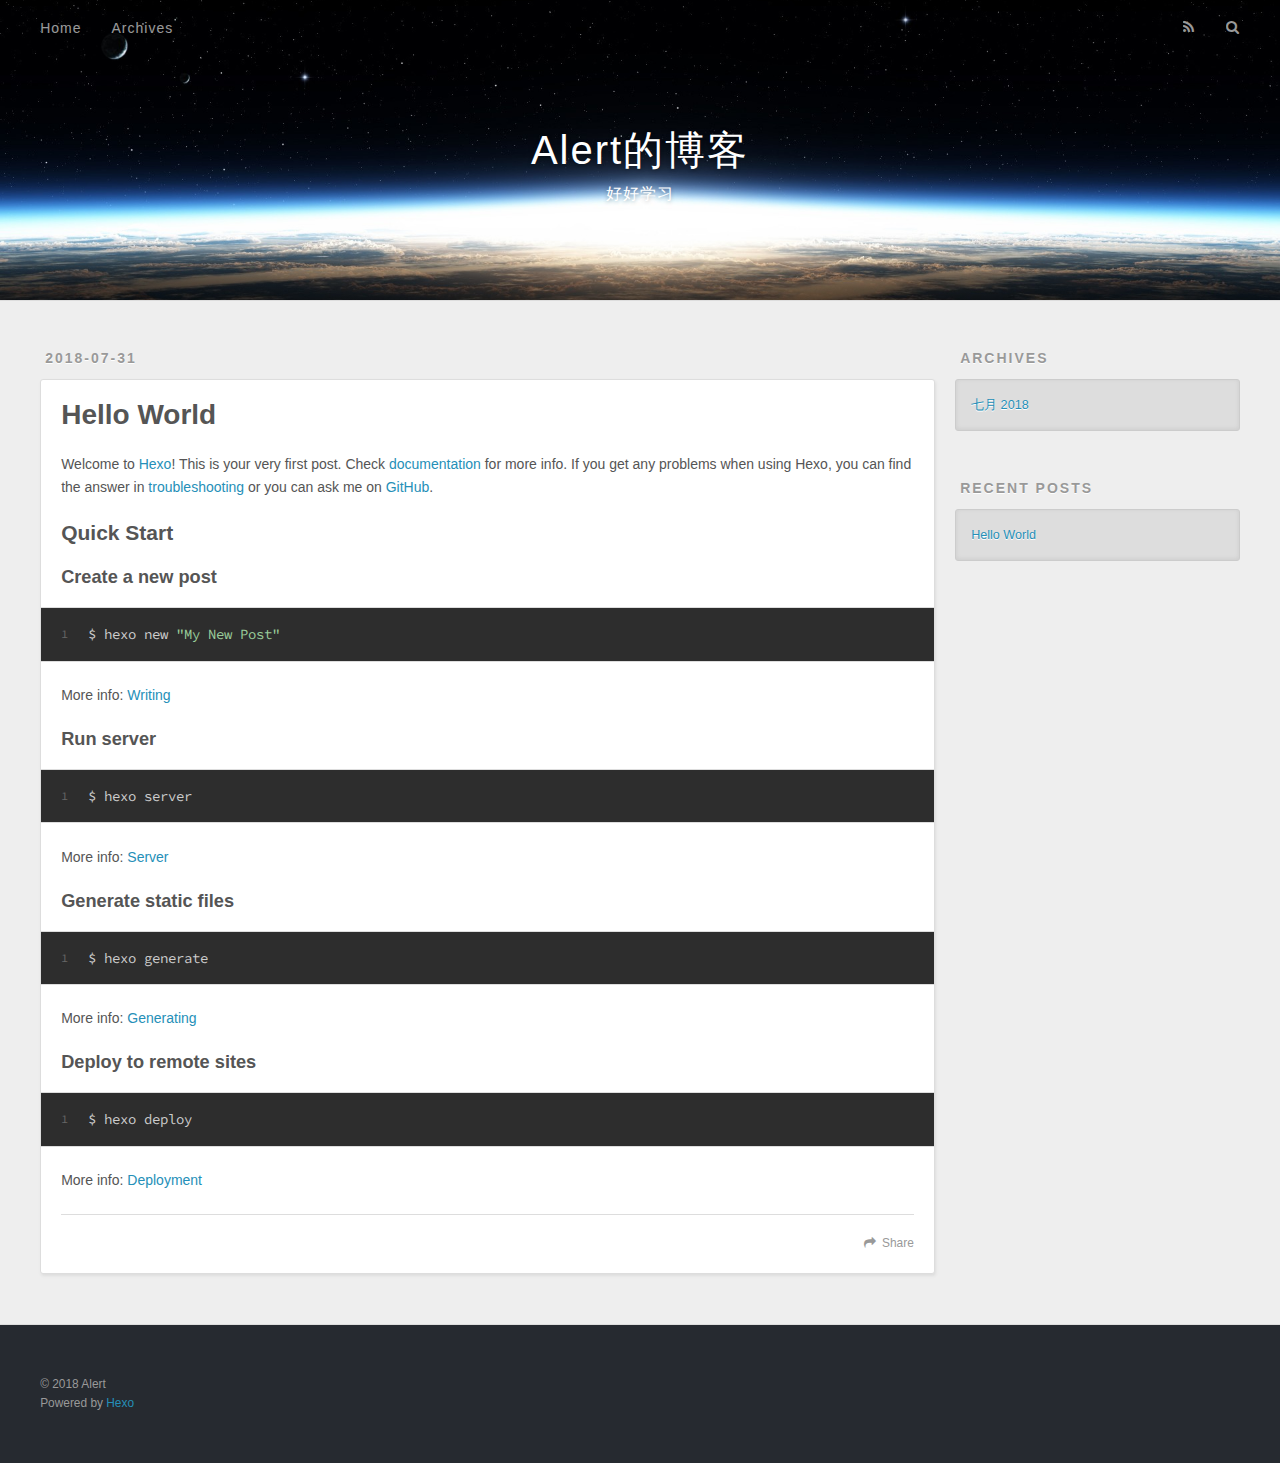
==== index.html @ f2f1a948 "Site updated: 2018-07-31 18:26:52" ====
<!DOCTYPE html>
<html>
<head>
  <meta charset="utf-8">
  

  
  <title>Alert的博客</title>
  <meta name="viewport" content="width=device-width, initial-scale=1, maximum-scale=1">
  <meta name="description" content="Alert的博客">
<meta name="keywords" content="前端">
<meta property="og:type" content="website">
<meta property="og:title" content="Alert的博客">
<meta property="og:url" content="http://yoursite.com/index.html">
<meta property="og:site_name" content="Alert的博客">
<meta property="og:description" content="Alert的博客">
<meta property="og:locale" content="zh_CN">
<meta name="twitter:card" content="summary">
<meta name="twitter:title" content="Alert的博客">
<meta name="twitter:description" content="Alert的博客">
  
    <link rel="alternate" href="/atom.xml" title="Alert的博客" type="application/atom+xml">
  
  
    <link rel="icon" href="/favicon.png">
  
  
    <link href="//fonts.googleapis.com/css?family=Source+Code+Pro" rel="stylesheet" type="text/css">
  
  <link rel="stylesheet" href="/css/style.css">
</head>

<body>
  <div id="container">
    <div id="wrap">
      <header id="header">
  <div id="banner"></div>
  <div id="header-outer" class="outer">
    <div id="header-title" class="inner">
      <h1 id="logo-wrap">
        <a href="/" id="logo">Alert的博客</a>
      </h1>
      
        <h2 id="subtitle-wrap">
          <a href="/" id="subtitle">好好学习</a>
        </h2>
      
    </div>
    <div id="header-inner" class="inner">
      <nav id="main-nav">
        <a id="main-nav-toggle" class="nav-icon"></a>
        
          <a class="main-nav-link" href="/">Home</a>
        
          <a class="main-nav-link" href="/archives">Archives</a>
        
      </nav>
      <nav id="sub-nav">
        
          <a id="nav-rss-link" class="nav-icon" href="/atom.xml" title="RSS Feed"></a>
        
        <a id="nav-search-btn" class="nav-icon" title="Search"></a>
      </nav>
      <div id="search-form-wrap">
        <form action="//google.com/search" method="get" accept-charset="UTF-8" class="search-form"><input type="search" name="q" class="search-form-input" placeholder="Search"><button type="submit" class="search-form-submit">&#xF002;</button><input type="hidden" name="sitesearch" value="http://yoursite.com"></form>
      </div>
    </div>
  </div>
</header>
      <div class="outer">
        <section id="main">
  
    <article id="post-hello-world" class="article article-type-post" itemscope itemprop="blogPost">
  <div class="article-meta">
    <a href="/2018/07/31/hello-world/" class="article-date">
  <time datetime="2018-07-31T09:50:45.489Z" itemprop="datePublished">2018-07-31</time>
</a>
    
  </div>
  <div class="article-inner">
    
    
      <header class="article-header">
        
  
    <h1 itemprop="name">
      <a class="article-title" href="/2018/07/31/hello-world/">Hello World</a>
    </h1>
  

      </header>
    
    <div class="article-entry" itemprop="articleBody">
      
        <p>Welcome to <a href="https://hexo.io/" target="_blank" rel="noopener">Hexo</a>! This is your very first post. Check <a href="https://hexo.io/docs/" target="_blank" rel="noopener">documentation</a> for more info. If you get any problems when using Hexo, you can find the answer in <a href="https://hexo.io/docs/troubleshooting.html" target="_blank" rel="noopener">troubleshooting</a> or you can ask me on <a href="https://github.com/hexojs/hexo/issues" target="_blank" rel="noopener">GitHub</a>.</p>
<h2 id="Quick-Start"><a href="#Quick-Start" class="headerlink" title="Quick Start"></a>Quick Start</h2><h3 id="Create-a-new-post"><a href="#Create-a-new-post" class="headerlink" title="Create a new post"></a>Create a new post</h3><figure class="highlight bash"><table><tr><td class="gutter"><pre><span class="line">1</span><br></pre></td><td class="code"><pre><span class="line">$ hexo new <span class="string">"My New Post"</span></span><br></pre></td></tr></table></figure>
<p>More info: <a href="https://hexo.io/docs/writing.html" target="_blank" rel="noopener">Writing</a></p>
<h3 id="Run-server"><a href="#Run-server" class="headerlink" title="Run server"></a>Run server</h3><figure class="highlight bash"><table><tr><td class="gutter"><pre><span class="line">1</span><br></pre></td><td class="code"><pre><span class="line">$ hexo server</span><br></pre></td></tr></table></figure>
<p>More info: <a href="https://hexo.io/docs/server.html" target="_blank" rel="noopener">Server</a></p>
<h3 id="Generate-static-files"><a href="#Generate-static-files" class="headerlink" title="Generate static files"></a>Generate static files</h3><figure class="highlight bash"><table><tr><td class="gutter"><pre><span class="line">1</span><br></pre></td><td class="code"><pre><span class="line">$ hexo generate</span><br></pre></td></tr></table></figure>
<p>More info: <a href="https://hexo.io/docs/generating.html" target="_blank" rel="noopener">Generating</a></p>
<h3 id="Deploy-to-remote-sites"><a href="#Deploy-to-remote-sites" class="headerlink" title="Deploy to remote sites"></a>Deploy to remote sites</h3><figure class="highlight bash"><table><tr><td class="gutter"><pre><span class="line">1</span><br></pre></td><td class="code"><pre><span class="line">$ hexo deploy</span><br></pre></td></tr></table></figure>
<p>More info: <a href="https://hexo.io/docs/deployment.html" target="_blank" rel="noopener">Deployment</a></p>

      
    </div>
    <footer class="article-footer">
      <a data-url="http://yoursite.com/2018/07/31/hello-world/" data-id="cjk9k4og700003sv80hjhicn1" class="article-share-link">Share</a>
      
      
    </footer>
  </div>
  
</article>


  


</section>
        
          <aside id="sidebar">
  
    

  
    

  
    
  
    
  <div class="widget-wrap">
    <h3 class="widget-title">Archives</h3>
    <div class="widget">
      <ul class="archive-list"><li class="archive-list-item"><a class="archive-list-link" href="/archives/2018/07/">七月 2018</a></li></ul>
    </div>
  </div>


  
    
  <div class="widget-wrap">
    <h3 class="widget-title">Recent Posts</h3>
    <div class="widget">
      <ul>
        
          <li>
            <a href="/2018/07/31/hello-world/">Hello World</a>
          </li>
        
      </ul>
    </div>
  </div>

  
</aside>
        
      </div>
      <footer id="footer">
  
  <div class="outer">
    <div id="footer-info" class="inner">
      &copy; 2018 Alert<br>
      Powered by <a href="http://hexo.io/" target="_blank">Hexo</a>
    </div>
  </div>
</footer>
    </div>
    <nav id="mobile-nav">
  
    <a href="/" class="mobile-nav-link">Home</a>
  
    <a href="/archives" class="mobile-nav-link">Archives</a>
  
</nav>
    

<script src="//ajax.googleapis.com/ajax/libs/jquery/2.0.3/jquery.min.js"></script>


  <link rel="stylesheet" href="/fancybox/jquery.fancybox.css">
  <script src="/fancybox/jquery.fancybox.pack.js"></script>


<script src="/js/script.js"></script>



  </div>
</body>
</html>
---- css/style.css ----
body {
  width: 100%;
}
body:before,
body:after {
  content: "";
  display: table;
}
body:after {
  clear: both;
}
html,
body,
div,
span,
applet,
object,
iframe,
h1,
h2,
h3,
h4,
h5,
h6,
p,
blockquote,
pre,
a,
abbr,
acronym,
address,
big,
cite,
code,
del,
dfn,
em,
img,
ins,
kbd,
q,
s,
samp,
small,
strike,
strong,
sub,
sup,
tt,
var,
dl,
dt,
dd,
ol,
ul,
li,
fieldset,
form,
label,
legend,
table,
caption,
tbody,
tfoot,
thead,
tr,
th,
td {
  margin: 0;
  padding: 0;
  border: 0;
  outline: 0;
  font-weight: inherit;
  font-style: inherit;
  font-family: inherit;
  font-size: 100%;
  vertical-align: baseline;
}
body {
  line-height: 1;
  color: #000;
  background: #fff;
}
ol,
ul {
  list-style: none;
}
table {
  border-collapse: separate;
  border-spacing: 0;
  vertical-align: middle;
}
caption,
th,
td {
  text-align: left;
  font-weight: normal;
  vertical-align: middle;
}
a img {
  border: none;
}
input,
button {
  margin: 0;
  padding: 0;
}
input::-moz-focus-inner,
button::-moz-focus-inner {
  border: 0;
  padding: 0;
}
@font-face {
  font-family: FontAwesome;
  font-style: normal;
  font-weight: normal;
  src: url("fonts/fontawesome-webfont.eot?v=#4.0.3");
  src: url("fonts/fontawesome-webfont.eot?#iefix&v=#4.0.3") format("embedded-opentype"), url("fonts/fontawesome-webfont.woff?v=#4.0.3") format("woff"), url("fonts/fontawesome-webfont.ttf?v=#4.0.3") format("truetype"), url("fonts/fontawesome-webfont.svg#fontawesomeregular?v=#4.0.3") format("svg");
}
html,
body,
#container {
  height: 100%;
}
body {
  background: #eee;
  font: 14px -apple-system, BlinkMacSystemFont, "Segoe UI", "Roboto", "Oxygen", "Ubuntu", "Cantarell", "Fira Sans", "Droid Sans", "Helvetica Neue", sans-serif;
  -webkit-text-size-adjust: 100%;
}
.outer {
  max-width: 1220px;
  margin: 0 auto;
  padding: 0 20px;
}
.outer:before,
.outer:after {
  content: "";
  display: table;
}
.outer:after {
  clear: both;
}
.inner {
  display: inline;
  float: left;
  width: 98.33333333333333%;
  margin: 0 0.833333333333333%;
}
.left,
.alignleft {
  float: left;
}
.right,
.alignright {
  float: right;
}
.clear {
  clear: both;
}
#container {
  position: relative;
}
.mobile-nav-on {
  overflow: hidden;
}
#wrap {
  height: 100%;
  width: 100%;
  position: absolute;
  top: 0;
  left: 0;
  -webkit-transition: 0.2s ease-out;
  -moz-transition: 0.2s ease-out;
  -ms-transition: 0.2s ease-out;
  transition: 0.2s ease-out;
  z-index: 1;
  background: #eee;
}
.mobile-nav-on #wrap {
  left: 280px;
}
@media screen and (min-width: 768px) {
  #main {
    display: inline;
    float: left;
    width: 73.33333333333333%;
    margin: 0 0.833333333333333%;
  }
}
.article-date,
.article-category-link,
.archive-year,
.widget-title {
  text-decoration: none;
  text-transform: uppercase;
  letter-spacing: 2px;
  color: #999;
  margin-bottom: 1em;
  margin-left: 5px;
  line-height: 1em;
  text-shadow: 0 1px #fff;
  font-weight: bold;
}
.article-inner,
.archive-article-inner {
  background: #fff;
  -webkit-box-shadow: 1px 2px 3px #ddd;
  box-shadow: 1px 2px 3px #ddd;
  border: 1px solid #ddd;
  border-radius: 3px;
}
.article-entry h1,
.widget h1 {
  font-size: 2em;
}
.article-entry h2,
.widget h2 {
  font-size: 1.5em;
}
.article-entry h3,
.widget h3 {
  font-size: 1.3em;
}
.article-entry h4,
.widget h4 {
  font-size: 1.2em;
}
.article-entry h5,
.widget h5 {
  font-size: 1em;
}
.article-entry h6,
.widget h6 {
  font-size: 1em;
  color: #999;
}
.article-entry hr,
.widget hr {
  border: 1px dashed #ddd;
}
.article-entry strong,
.widget strong {
  font-weight: bold;
}
.article-entry em,
.widget em,
.article-entry cite,
.widget cite {
  font-style: italic;
}
.article-entry sup,
.widget sup,
.article-entry sub,
.widget sub {
  font-size: 0.75em;
  line-height: 0;
  position: relative;
  vertical-align: baseline;
}
.article-entry sup,
.widget sup {
  top: -0.5em;
}
.article-entry sub,
.widget sub {
  bottom: -0.2em;
}
.article-entry small,
.widget small {
  font-size: 0.85em;
}
.article-entry acronym,
.widget acronym,
.article-entry abbr,
.widget abbr {
  border-bottom: 1px dotted;
}
.article-entry ul,
.widget ul,
.article-entry ol,
.widget ol,
.article-entry dl,
.widget dl {
  margin: 0 20px;
  line-height: 1.6em;
}
.article-entry ul ul,
.widget ul ul,
.article-entry ol ul,
.widget ol ul,
.article-entry ul ol,
.widget ul ol,
.article-entry ol ol,
.widget ol ol {
  margin-top: 0;
  margin-bottom: 0;
}
.article-entry ul,
.widget ul {
  list-style: disc;
}
.article-entry ol,
.widget ol {
  list-style: decimal;
}
.article-entry dt,
.widget dt {
  font-weight: bold;
}
#header {
  height: 300px;
  position: relative;
  border-bottom: 1px solid #ddd;
}
#header:before,
#header:after {
  content: "";
  position: absolute;
  left: 0;
  right: 0;
  height: 40px;
}
#header:before {
  top: 0;
  background: -webkit-linear-gradient(rgba(0,0,0,0.2), transparent);
  background: -moz-linear-gradient(rgba(0,0,0,0.2), transparent);
  background: -ms-linear-gradient(rgba(0,0,0,0.2), transparent);
  background: linear-gradient(rgba(0,0,0,0.2), transparent);
}
#header:after {
  bottom: 0;
  background: -webkit-linear-gradient(transparent, rgba(0,0,0,0.2));
  background: -moz-linear-gradient(transparent, rgba(0,0,0,0.2));
  background: -ms-linear-gradient(transparent, rgba(0,0,0,0.2));
  background: linear-gradient(transparent, rgba(0,0,0,0.2));
}
#header-outer {
  height: 100%;
  position: relative;
}
#header-inner {
  position: relative;
  overflow: hidden;
}
#banner {
  position: absolute;
  top: 0;
  left: 0;
  width: 100%;
  height: 100%;
  background: url("images/banner.jpg") center #000;
  -webkit-background-size: cover;
  -moz-background-size: cover;
  background-size: cover;
  z-index: -1;
}
#header-title {
  text-align: center;
  height: 40px;
  position: absolute;
  top: 50%;
  left: 0;
  margin-top: -20px;
}
#logo,
#subtitle {
  text-decoration: none;
  color: #fff;
  font-weight: 300;
  text-shadow: 0 1px 4px rgba(0,0,0,0.3);
}
#logo {
  font-size: 40px;
  line-height: 40px;
  letter-spacing: 2px;
}
#subtitle {
  font-size: 16px;
  line-height: 16px;
  letter-spacing: 1px;
}
#subtitle-wrap {
  margin-top: 16px;
}
#main-nav {
  float: left;
  margin-left: -15px;
}
.nav-icon,
.main-nav-link {
  float: left;
  color: #fff;
  opacity: 0.6;
  text-decoration: none;
  text-shadow: 0 1px rgba(0,0,0,0.2);
  -webkit-transition: opacity 0.2s;
  -moz-transition: opacity 0.2s;
  -ms-transition: opacity 0.2s;
  transition: opacity 0.2s;
  display: block;
  padding: 20px 15px;
}
.nav-icon:hover,
.main-nav-link:hover {
  opacity: 1;
}
.nav-icon {
  font-family: FontAwesome;
  text-align: center;
  font-size: 14px;
  width: 14px;
  height: 14px;
  padding: 20px 15px;
  position: relative;
  cursor: pointer;
}
.main-nav-link {
  font-weight: 300;
  letter-spacing: 1px;
}
@media screen and (max-width: 479px) {
  .main-nav-link {
    display: none;
  }
}
#main-nav-toggle {
  display: none;
}
#main-nav-toggle:before {
  content: "\f0c9";
}
@media screen and (max-width: 479px) {
  #main-nav-toggle {
    display: block;
  }
}
#sub-nav {
  float: right;
  margin-right: -15px;
}
#nav-rss-link:before {
  content: "\f09e";
}
#nav-search-btn:before {
  content: "\f002";
}
#search-form-wrap {
  position: absolute;
  top: 15px;
  width: 150px;
  height: 30px;
  right: -150px;
  opacity: 0;
  -webkit-transition: 0.2s ease-out;
  -moz-transition: 0.2s ease-out;
  -ms-transition: 0.2s ease-out;
  transition: 0.2s ease-out;
}
#search-form-wrap.on {
  opacity: 1;
  right: 0;
}
@media screen and (max-width: 479px) {
  #search-form-wrap {
    width: 100%;
    right: -100%;
  }
}
.search-form {
  position: absolute;
  top: 0;
  left: 0;
  right: 0;
  background: #fff;
  padding: 5px 15px;
  border-radius: 15px;
  -webkit-box-shadow: 0 0 10px rgba(0,0,0,0.3);
  box-shadow: 0 0 10px rgba(0,0,0,0.3);
}
.search-form-input {
  border: none;
  background: none;
  color: #555;
  width: 100%;
  font: 13px -apple-system, BlinkMacSystemFont, "Segoe UI", "Roboto", "Oxygen", "Ubuntu", "Cantarell", "Fira Sans", "Droid Sans", "Helvetica Neue", sans-serif;
  outline: none;
}
.search-form-input::-webkit-search-results-decoration,
.search-form-input::-webkit-search-cancel-button {
  -webkit-appearance: none;
}
.search-form-submit {
  position: absolute;
  top: 50%;
  right: 10px;
  margin-top: -7px;
  font: 13px FontAwesome;
  border: none;
  background: none;
  color: #bbb;
  cursor: pointer;
}
.search-form-submit:hover,
.search-form-submit:focus {
  color: #777;
}
.article {
  margin: 50px 0;
}
.article-inner {
  overflow: hidden;
}
.article-meta:before,
.article-meta:after {
  content: "";
  display: table;
}
.article-meta:after {
  clear: both;
}
.article-date {
  float: left;
}
.article-category {
  float: left;
  line-height: 1em;
  color: #ccc;
  text-shadow: 0 1px #fff;
  margin-left: 8px;
}
.article-category:before {
  content: "\2022";
}
.article-category-link {
  margin: 0 12px 1em;
}
.article-header {
  padding: 20px 20px 0;
}
.article-title {
  text-decoration: none;
  font-size: 2em;
  font-weight: bold;
  color: #555;
  line-height: 1.1em;
  -webkit-transition: color 0.2s;
  -moz-transition: color 0.2s;
  -ms-transition: color 0.2s;
  transition: color 0.2s;
}
a.article-title:hover {
  color: #258fb8;
}
.article-entry {
  color: #555;
  padding: 0 20px;
}
.article-entry:before,
.article-entry:after {
  content: "";
  display: table;
}
.article-entry:after {
  clear: both;
}
.article-entry p,
.article-entry table {
  line-height: 1.6em;
  margin: 1.6em 0;
}
.article-entry h1,
.article-entry h2,
.article-entry h3,
.article-entry h4,
.article-entry h5,
.article-entry h6 {
  font-weight: bold;
}
.article-entry h1,
.article-entry h2,
.article-entry h3,
.article-entry h4,
.article-entry h5,
.article-entry h6 {
  line-height: 1.1em;
  margin: 1.1em 0;
}
.article-entry a {
  color: #258fb8;
  text-decoration: none;
}
.article-entry a:hover {
  text-decoration: underline;
}
.article-entry ul,
.article-entry ol,
.article-entry dl {
  margin-top: 1.6em;
  margin-bottom: 1.6em;
}
.article-entry img,
.article-entry video {
  max-width: 100%;
  height: auto;
  display: block;
  margin: auto;
}
.article-entry iframe {
  border: none;
}
.article-entry table {
  width: 100%;
  border-collapse: collapse;
  border-spacing: 0;
}
.article-entry th {
  font-weight: bold;
  border-bottom: 3px solid #ddd;
  padding-bottom: 0.5em;
}
.article-entry td {
  border-bottom: 1px solid #ddd;
  padding: 10px 0;
}
.article-entry blockquote {
  font-family: Georgia, "Times New Roman", serif;
  font-size: 1.4em;
  margin: 1.6em 20px;
  text-align: center;
}
.article-entry blockquote footer {
  font-size: 14px;
  margin: 1.6em 0;
  font-family: -apple-system, BlinkMacSystemFont, "Segoe UI", "Roboto", "Oxygen", "Ubuntu", "Cantarell", "Fira Sans", "Droid Sans", "Helvetica Neue", sans-serif;
}
.article-entry blockquote footer cite:before {
  content: "—";
  padding: 0 0.5em;
}
.article-entry .pullquote {
  text-align: left;
  width: 45%;
  margin: 0;
}
.article-entry .pullquote.left {
  margin-left: 0.5em;
  margin-right: 1em;
}
.article-entry .pullquote.right {
  margin-right: 0.5em;
  margin-left: 1em;
}
.article-entry .caption {
  color: #999;
  display: block;
  font-size: 0.9em;
  margin-top: 0.5em;
  position: relative;
  text-align: center;
}
.article-entry .video-container {
  position: relative;
  padding-top: 56.25%;
  height: 0;
  overflow: hidden;
}
.article-entry .video-container iframe,
.article-entry .video-container object,
.article-entry .video-container embed {
  position: absolute;
  top: 0;
  left: 0;
  width: 100%;
  height: 100%;
  margin-top: 0;
}
.article-more-link a {
  display: inline-block;
  line-height: 1em;
  padding: 6px 15px;
  border-radius: 15px;
  background: #eee;
  color: #999;
  text-shadow: 0 1px #fff;
  text-decoration: none;
}
.article-more-link a:hover {
  background: #258fb8;
  color: #fff;
  text-decoration: none;
  text-shadow: 0 1px #1e7293;
}
.article-footer {
  font-size: 0.85em;
  line-height: 1.6em;
  border-top: 1px solid #ddd;
  padding-top: 1.6em;
  margin: 0 20px 20px;
}
.article-footer:before,
.article-footer:after {
  content: "";
  display: table;
}
.article-footer:after {
  clear: both;
}
.article-footer a {
  color: #999;
  text-decoration: none;
}
.article-footer a:hover {
  color: #555;
}
.article-tag-list-item {
  float: left;
  margin-right: 10px;
}
.article-tag-list-link:before {
  content: "#";
}
.article-comment-link {
  float: right;
}
.article-comment-link:before {
  content: "\f075";
  font-family: FontAwesome;
  padding-right: 8px;
}
.article-share-link {
  cursor: pointer;
  float: right;
  margin-left: 20px;
}
.article-share-link:before {
  content: "\f064";
  font-family: FontAwesome;
  padding-right: 6px;
}
#article-nav {
  position: relative;
}
#article-nav:before,
#article-nav:after {
  content: "";
  display: table;
}
#article-nav:after {
  clear: both;
}
@media screen and (min-width: 768px) {
  #article-nav {
    margin: 50px 0;
  }
  #article-nav:before {
    width: 8px;
    height: 8px;
    position: absolute;
    top: 50%;
    left: 50%;
    margin-top: -4px;
    margin-left: -4px;
    content: "";
    border-radius: 50%;
    background: #ddd;
    -webkit-box-shadow: 0 1px 2px #fff;
    box-shadow: 0 1px 2px #fff;
  }
}
.article-nav-link-wrap {
  text-decoration: none;
  text-shadow: 0 1px #fff;
  color: #999;
  -webkit-box-sizing: border-box;
  -moz-box-sizing: border-box;
  box-sizing: border-box;
  margin-top: 50px;
  text-align: center;
  display: block;
}
.article-nav-link-wrap:hover {
  color: #555;
}
@media screen and (min-width: 768px) {
  .article-nav-link-wrap {
    width: 50%;
    margin-top: 0;
  }
}
@media screen and (min-width: 768px) {
  #article-nav-newer {
    float: left;
    text-align: right;
    padding-right: 20px;
  }
}
@media screen and (min-width: 768px) {
  #article-nav-older {
    float: right;
    text-align: left;
    padding-left: 20px;
  }
}
.article-nav-caption {
  text-transform: uppercase;
  letter-spacing: 2px;
  color: #ddd;
  line-height: 1em;
  font-weight: bold;
}
#article-nav-newer .article-nav-caption {
  margin-right: -2px;
}
.article-nav-title {
  font-size: 0.85em;
  line-height: 1.6em;
  margin-top: 0.5em;
}
.article-share-box {
  position: absolute;
  display: none;
  background: #fff;
  -webkit-box-shadow: 1px 2px 10px rgba(0,0,0,0.2);
  box-shadow: 1px 2px 10px rgba(0,0,0,0.2);
  border-radius: 3px;
  margin-left: -145px;
  overflow: hidden;
  z-index: 1;
}
.article-share-box.on {
  display: block;
}
.article-share-input {
  width: 100%;
  background: none;
  -webkit-box-sizing: border-box;
  -moz-box-sizing: border-box;
  box-sizing: border-box;
  font: 14px -apple-system, BlinkMacSystemFont, "Segoe UI", "Roboto", "Oxygen", "Ubuntu", "Cantarell", "Fira Sans", "Droid Sans", "Helvetica Neue", sans-serif;
  padding: 0 15px;
  color: #555;
  outline: none;
  border: 1px solid #ddd;
  border-radius: 3px 3px 0 0;
  height: 36px;
  line-height: 36px;
}
.article-share-links {
  background: #eee;
}
.article-share-links:before,
.article-share-links:after {
  content: "";
  display: table;
}
.article-share-links:after {
  clear: both;
}
.article-share-twitter,
.article-share-facebook,
.article-share-pinterest,
.article-share-google {
  width: 50px;
  height: 36px;
  display: block;
  float: left;
  position: relative;
  color: #999;
  text-shadow: 0 1px #fff;
}
.article-share-twitter:before,
.article-share-facebook:before,
.article-share-pinterest:before,
.article-share-google:before {
  font-size: 20px;
  font-family: FontAwesome;
  width: 20px;
  height: 20px;
  position: absolute;
  top: 50%;
  left: 50%;
  margin-top: -10px;
  margin-left: -10px;
  text-align: center;
}
.article-share-twitter:hover,
.article-share-facebook:hover,
.article-share-pinterest:hover,
.article-share-google:hover {
  color: #fff;
}
.article-share-twitter:before {
  content: "\f099";
}
.article-share-twitter:hover {
  background: #00aced;
  text-shadow: 0 1px #008abe;
}
.article-share-facebook:before {
  content: "\f09a";
}
.article-share-facebook:hover {
  background: #3b5998;
  text-shadow: 0 1px #2f477a;
}
.article-share-pinterest:before {
  content: "\f0d2";
}
.article-share-pinterest:hover {
  background: #cb2027;
  text-shadow: 0 1px #a21a1f;
}
.article-share-google:before {
  content: "\f0d5";
}
.article-share-google:hover {
  background: #dd4b39;
  text-shadow: 0 1px #be3221;
}
.article-gallery {
  background: #000;
  position: relative;
}
.article-gallery-photos {
  position: relative;
  overflow: hidden;
}
.article-gallery-img {
  display: none;
  max-width: 100%;
}
.article-gallery-img:first-child {
  display: block;
}
.article-gallery-img.loaded {
  position: absolute;
  display: block;
}
.article-gallery-img img {
  display: block;
  max-width: 100%;
  margin: 0 auto;
}
#comments {
  background: #fff;
  -webkit-box-shadow: 1px 2px 3px #ddd;
  box-shadow: 1px 2px 3px #ddd;
  padding: 20px;
  border: 1px solid #ddd;
  border-radius: 3px;
  margin: 50px 0;
}
#comments a {
  color: #258fb8;
}
.archives-wrap {
  margin: 50px 0;
}
.archives:before,
.archives:after {
  content: "";
  display: table;
}
.archives:after {
  clear: both;
}
.archive-year-wrap {
  margin-bottom: 1em;
}
.archives {
  -webkit-column-gap: 10px;
  -moz-column-gap: 10px;
  column-gap: 10px;
}
@media screen and (min-width: 480px) and (max-width: 767px) {
  .archives {
    -webkit-column-count: 2;
    -moz-column-count: 2;
    column-count: 2;
  }
}
@media screen and (min-width: 768px) {
  .archives {
    -webkit-column-count: 3;
    -moz-column-count: 3;
    column-count: 3;
  }
}
.archive-article {
  -webkit-column-break-inside: avoid;
  page-break-inside: avoid;
  overflow: hidden;
  break-inside: avoid-column;
}
.archive-article-inner {
  padding: 10px;
  margin-bottom: 15px;
}
.archive-article-title {
  text-decoration: none;
  font-weight: bold;
  color: #555;
  -webkit-transition: color 0.2s;
  -moz-transition: color 0.2s;
  -ms-transition: color 0.2s;
  transition: color 0.2s;
  line-height: 1.6em;
}
.archive-article-title:hover {
  color: #258fb8;
}
.archive-article-footer {
  margin-top: 1em;
}
.archive-article-date {
  color: #999;
  text-decoration: none;
  font-size: 0.85em;
  line-height: 1em;
  margin-bottom: 0.5em;
  display: block;
}
#page-nav {
  margin: 50px auto;
  background: #fff;
  -webkit-box-shadow: 1px 2px 3px #ddd;
  box-shadow: 1px 2px 3px #ddd;
  border: 1px solid #ddd;
  border-radius: 3px;
  text-align: center;
  color: #999;
  overflow: hidden;
}
#page-nav:before,
#page-nav:after {
  content: "";
  display: table;
}
#page-nav:after {
  clear: both;
}
#page-nav a,
#page-nav span {
  padding: 10px 20px;
  line-height: 1;
  height: 2ex;
}
#page-nav a {
  color: #999;
  text-decoration: none;
}
#page-nav a:hover {
  background: #999;
  color: #fff;
}
#page-nav .prev {
  float: left;
}
#page-nav .next {
  float: right;
}
#page-nav .page-number {
  display: inline-block;
}
@media screen and (max-width: 479px) {
  #page-nav .page-number {
    display: none;
  }
}
#page-nav .current {
  color: #555;
  font-weight: bold;
}
#page-nav .space {
  color: #ddd;
}
#footer {
  background: #262a30;
  padding: 50px 0;
  border-top: 1px solid #ddd;
  color: #999;
}
#footer a {
  color: #258fb8;
  text-decoration: none;
}
#footer a:hover {
  text-decoration: underline;
}
#footer-info {
  line-height: 1.6em;
  font-size: 0.85em;
}
.article-entry pre,
.article-entry .highlight {
  background: #2d2d2d;
  margin: 0 -20px;
  padding: 15px 20px;
  border-style: solid;
  border-color: #ddd;
  border-width: 1px 0;
  overflow: auto;
  color: #ccc;
  line-height: 22.400000000000002px;
}
.article-entry .highlight .gutter pre,
.article-entry .gist .gist-file .gist-data .line-numbers {
  color: #666;
  font-size: 0.85em;
}
.article-entry pre,
.article-entry code {
  font-family: "Source Code Pro", Consolas, Monaco, Menlo, Consolas, monospace;
}
.article-entry code {
  background: #eee;
  text-shadow: 0 1px #fff;
  padding: 0 0.3em;
}
.article-entry pre code {
  background: none;
  text-shadow: none;
  padding: 0;
}
.article-entry .highlight pre {
  border: none;
  margin: 0;
  padding: 0;
}
.article-entry .highlight table {
  margin: 0;
  width: auto;
}
.article-entry .highlight td {
  border: none;
  padding: 0;
}
.article-entry .highlight figcaption {
  font-size: 0.85em;
  color: #999;
  line-height: 1em;
  margin-bottom: 1em;
}
.article-entry .highlight figcaption:before,
.article-entry .highlight figcaption:after {
  content: "";
  display: table;
}
.article-entry .highlight figcaption:after {
  clear: both;
}
.article-entry .highlight figcaption a {
  float: right;
}
.article-entry .highlight .gutter pre {
  text-align: right;
  padding-right: 20px;
}
.article-entry .highlight .line {
  height: 22.400000000000002px;
}
.article-entry .highlight .line.marked {
  background: #515151;
}
.article-entry .gist {
  margin: 0 -20px;
  border-style: solid;
  border-color: #ddd;
  border-width: 1px 0;
  background: #2d2d2d;
  padding: 15px 20px 15px 0;
}
.article-entry .gist .gist-file {
  border: none;
  font-family: "Source Code Pro", Consolas, Monaco, Menlo, Consolas, monospace;
  margin: 0;
}
.article-entry .gist .gist-file .gist-data {
  background: none;
  border: none;
}
.article-entry .gist .gist-file .gist-data .line-numbers {
  background: none;
  border: none;
  padding: 0 20px 0 0;
}
.article-entry .gist .gist-file .gist-data .line-data {
  padding: 0 !important;
}
.article-entry .gist .gist-file .highlight {
  margin: 0;
  padding: 0;
  border: none;
}
.article-entry .gist .gist-file .gist-meta {
  background: #2d2d2d;
  color: #999;
  font: 0.85em -apple-system, BlinkMacSystemFont, "Segoe UI", "Roboto", "Oxygen", "Ubuntu", "Cantarell", "Fira Sans", "Droid Sans", "Helvetica Neue", sans-serif;
  text-shadow: 0 0;
  padding: 0;
  margin-top: 1em;
  margin-left: 20px;
}
.article-entry .gist .gist-file .gist-meta a {
  color: #258fb8;
  font-weight: normal;
}
.article-entry .gist .gist-file .gist-meta a:hover {
  text-decoration: underline;
}
pre .comment,
pre .title {
  color: #999;
}
pre .variable,
pre .attribute,
pre .tag,
pre .regexp,
pre .ruby .constant,
pre .xml .tag .title,
pre .xml .pi,
pre .xml .doctype,
pre .html .doctype,
pre .css .id,
pre .css .class,
pre .css .pseudo {
  color: #f2777a;
}
pre .number,
pre .preprocessor,
pre .built_in,
pre .literal,
pre .params,
pre .constant {
  color: #f99157;
}
pre .class,
pre .ruby .class .title,
pre .css .rules .attribute {
  color: #9c9;
}
pre .string,
pre .value,
pre .inheritance,
pre .header,
pre .ruby .symbol,
pre .xml .cdata {
  color: #9c9;
}
pre .css .hexcolor {
  color: #6cc;
}
pre .function,
pre .python .decorator,
pre .python .title,
pre .ruby .function .title,
pre .ruby .title .keyword,
pre .perl .sub,
pre .javascript .title,
pre .coffeescript .title {
  color: #69c;
}
pre .keyword,
pre .javascript .function {
  color: #c9c;
}
@media screen and (max-width: 479px) {
  #mobile-nav {
    position: absolute;
    top: 0;
    left: 0;
    width: 280px;
    height: 100%;
    background: #191919;
    border-right: 1px solid #fff;
  }
}
@media screen and (max-width: 479px) {
  .mobile-nav-link {
    display: block;
    color: #999;
    text-decoration: none;
    padding: 15px 20px;
    font-weight: bold;
  }
  .mobile-nav-link:hover {
    color: #fff;
  }
}
@media screen and (min-width: 768px) {
  #sidebar {
    display: inline;
    float: left;
    width: 23.333333333333332%;
    margin: 0 0.833333333333333%;
  }
}
.widget-wrap {
  margin: 50px 0;
}
.widget {
  color: #777;
  text-shadow: 0 1px #fff;
  background: #ddd;
  -webkit-box-shadow: 0 -1px 4px #ccc inset;
  box-shadow: 0 -1px 4px #ccc inset;
  border: 1px solid #ccc;
  padding: 15px;
  border-radius: 3px;
}
.widget a {
  color: #258fb8;
  text-decoration: none;
}
.widget a:hover {
  text-decoration: underline;
}
.widget ul ul,
.widget ol ul,
.widget dl ul,
.widget ul ol,
.widget ol ol,
.widget dl ol,
.widget ul dl,
.widget ol dl,
.widget dl dl {
  margin-left: 15px;
  list-style: disc;
}
.widget {
  line-height: 1.6em;
  word-wrap: break-word;
  font-size: 0.9em;
}
.widget ul,
.widget ol {
  list-style: none;
  margin: 0;
}
.widget ul ul,
.widget ol ul,
.widget ul ol,
.widget ol ol {
  margin: 0 20px;
}
.widget ul ul,
.widget ol ul {
  list-style: disc;
}
.widget ul ol,
.widget ol ol {
  list-style: decimal;
}
.category-list-count,
.tag-list-count,
.archive-list-count {
  padding-left: 5px;
  color: #999;
  font-size: 0.85em;
}
.category-list-count:before,
.tag-list-count:before,
.archive-list-count:before {
  content: "(";
}
.category-list-count:after,
.tag-list-count:after,
.archive-list-count:after {
  content: ")";
}
.tagcloud a {
  margin-right: 5px;
  display: inline-block;
}
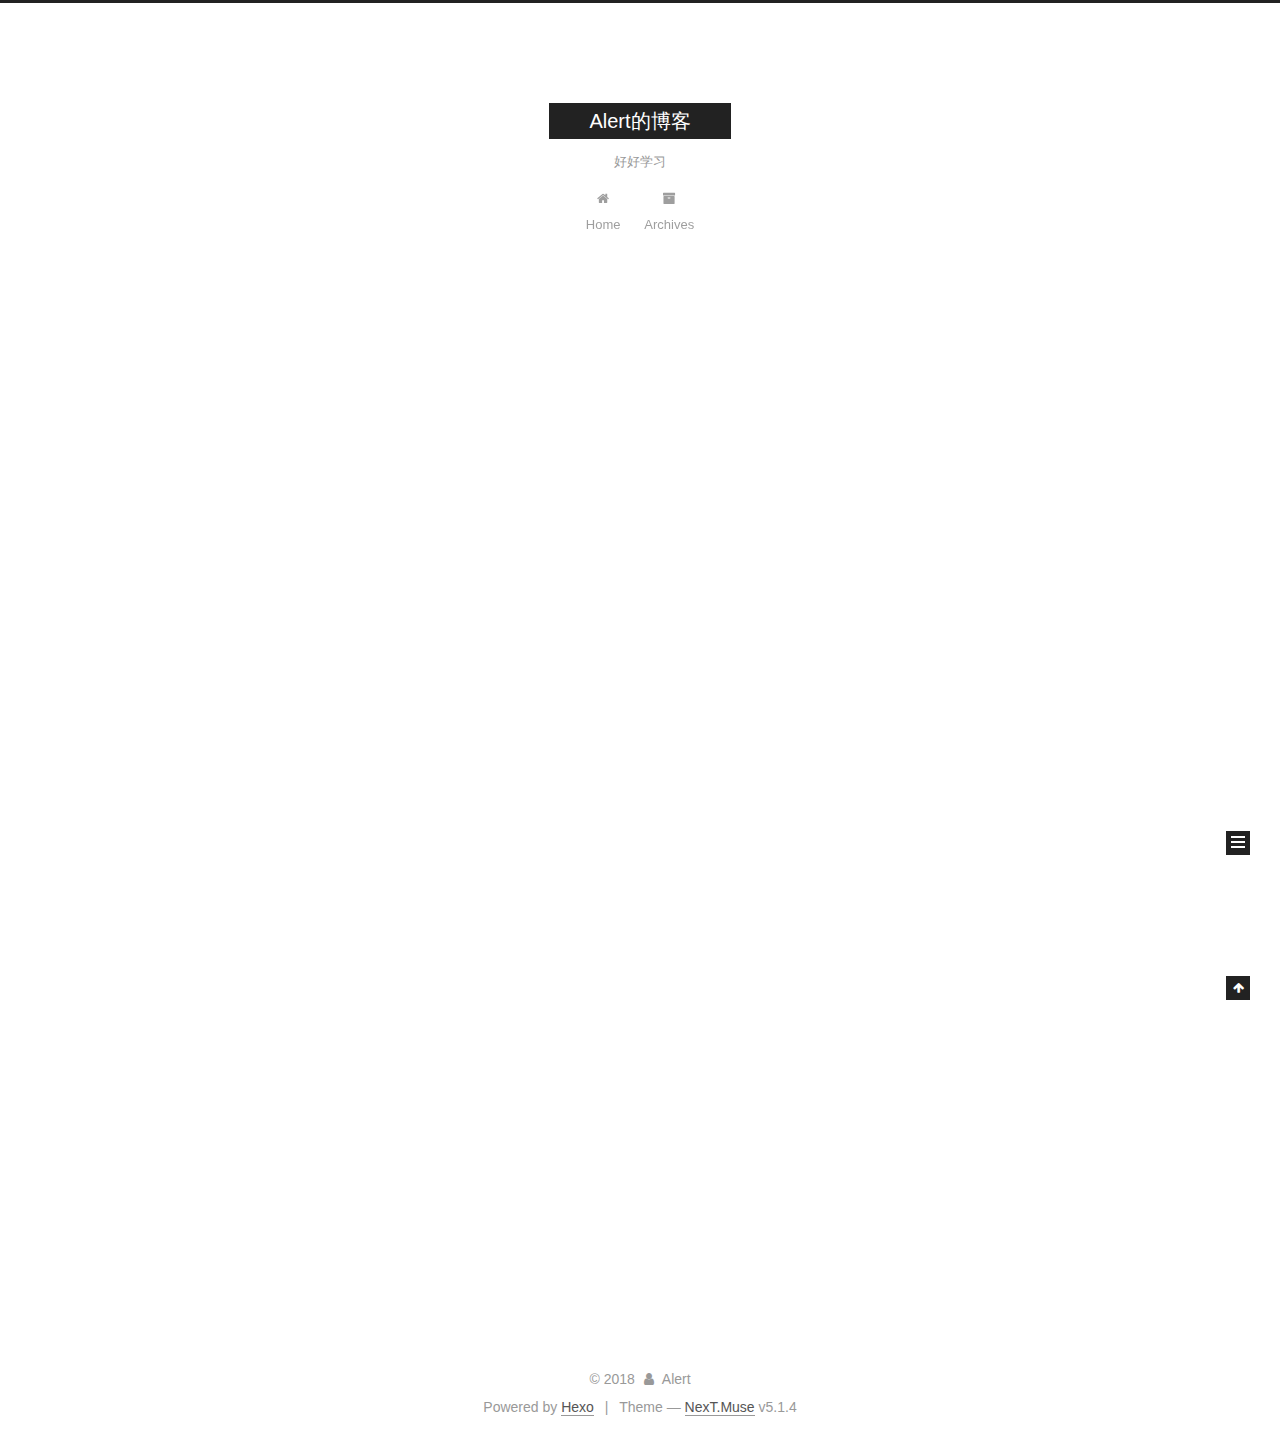
==== commit 45bb04dc: "Site updated: 2018-07-31 23:11:55" ====
--- a/index.html
+++ b/index.html
@@ -1,98 +1,310 @@
 <!DOCTYPE html>
-<html>
+
+
+
+  
+
+
+<html class="theme-next muse use-motion" lang="zh_CN">
 <head>
-  <meta charset="utf-8">
-  
-
-  
-  <title>Alert的博客</title>
-  <meta name="viewport" content="width=device-width, initial-scale=1, maximum-scale=1">
-  <meta name="description" content="Alert的博客">
+  <meta charset="UTF-8"/>
+<meta http-equiv="X-UA-Compatible" content="IE=edge" />
+<meta name="viewport" content="width=device-width, initial-scale=1, maximum-scale=1"/>
+<meta name="theme-color" content="#222">
+
+
+
+
+
+
+
+
+
+<meta http-equiv="Cache-Control" content="no-transform" />
+<meta http-equiv="Cache-Control" content="no-siteapp" />
+
+
+
+
+
+
+
+
+
+
+
+
+
+
+
+
+  
+  
+  <link href="/lib/fancybox/source/jquery.fancybox.css?v=2.1.5" rel="stylesheet" type="text/css" />
+
+
+
+
+
+
+
+<link href="/lib/font-awesome/css/font-awesome.min.css?v=4.6.2" rel="stylesheet" type="text/css" />
+
+<link href="/css/main.css?v=5.1.4" rel="stylesheet" type="text/css" />
+
+
+  <link rel="apple-touch-icon" sizes="180x180" href="/images/apple-touch-icon-next.png?v=5.1.4">
+
+
+  <link rel="icon" type="image/png" sizes="32x32" href="/images/favicon-32x32-next.png?v=5.1.4">
+
+
+  <link rel="icon" type="image/png" sizes="16x16" href="/images/favicon-16x16-next.png?v=5.1.4">
+
+
+  <link rel="mask-icon" href="/images/logo.svg?v=5.1.4" color="#222">
+
+
+
+
+
+  <meta name="keywords" content="Hexo, NexT" />
+
+
+
+
+
+
+
+
+
+
+<meta name="description" content="Alert的博客">
 <meta name="keywords" content="前端">
 <meta property="og:type" content="website">
 <meta property="og:title" content="Alert的博客">
-<meta property="og:url" content="http://yoursite.com/index.html">
+<meta property="og:url" content="https://zhongmingkun.github.io/Alert.github.io/index.html">
 <meta property="og:site_name" content="Alert的博客">
 <meta property="og:description" content="Alert的博客">
 <meta property="og:locale" content="zh_CN">
 <meta name="twitter:card" content="summary">
 <meta name="twitter:title" content="Alert的博客">
 <meta name="twitter:description" content="Alert的博客">
-  
-    <link rel="alternate" href="/atom.xml" title="Alert的博客" type="application/atom+xml">
-  
-  
-    <link rel="icon" href="/favicon.png">
-  
-  
-    <link href="//fonts.googleapis.com/css?family=Source+Code+Pro" rel="stylesheet" type="text/css">
-  
-  <link rel="stylesheet" href="/css/style.css">
+
+
+
+<script type="text/javascript" id="hexo.configurations">
+  var NexT = window.NexT || {};
+  var CONFIG = {
+    root: '/',
+    scheme: 'Muse',
+    version: '5.1.4',
+    sidebar: {"position":"left","display":"post","offset":12,"b2t":false,"scrollpercent":false,"onmobile":false},
+    fancybox: true,
+    tabs: true,
+    motion: {"enable":true,"async":false,"transition":{"post_block":"fadeIn","post_header":"slideDownIn","post_body":"slideDownIn","coll_header":"slideLeftIn","sidebar":"slideUpIn"}},
+    duoshuo: {
+      userId: '0',
+      author: 'Author'
+    },
+    algolia: {
+      applicationID: '',
+      apiKey: '',
+      indexName: '',
+      hits: {"per_page":10},
+      labels: {"input_placeholder":"Search for Posts","hits_empty":"We didn't find any results for the search: ${query}","hits_stats":"${hits} results found in ${time} ms"}
+    }
+  };
+</script>
+
+
+
+  <link rel="canonical" href="https://zhongmingkun.github.io/Alert.github.io/"/>
+
+
+
+
+
+  <title>Alert的博客</title>
+  
+
+
+
+
+
+
+
+
 </head>
 
-<body>
-  <div id="container">
-    <div id="wrap">
-      <header id="header">
-  <div id="banner"></div>
-  <div id="header-outer" class="outer">
-    <div id="header-title" class="inner">
-      <h1 id="logo-wrap">
-        <a href="/" id="logo">Alert的博客</a>
-      </h1>
-      
-        <h2 id="subtitle-wrap">
-          <a href="/" id="subtitle">好好学习</a>
-        </h2>
-      
+<body itemscope itemtype="http://schema.org/WebPage" lang="zh_CN">
+
+  
+  
+    
+  
+
+  <div class="container sidebar-position-left 
+  page-home">
+    <div class="headband"></div>
+
+    <header id="header" class="header" itemscope itemtype="http://schema.org/WPHeader">
+      <div class="header-inner"><div class="site-brand-wrapper">
+  <div class="site-meta ">
+    
+
+    <div class="custom-logo-site-title">
+      <a href="/"  class="brand" rel="start">
+        <span class="logo-line-before"><i></i></span>
+        <span class="site-title">Alert的博客</span>
+        <span class="logo-line-after"><i></i></span>
+      </a>
     </div>
-    <div id="header-inner" class="inner">
-      <nav id="main-nav">
-        <a id="main-nav-toggle" class="nav-icon"></a>
-        
-          <a class="main-nav-link" href="/">Home</a>
-        
-          <a class="main-nav-link" href="/archives">Archives</a>
-        
-      </nav>
-      <nav id="sub-nav">
-        
-          <a id="nav-rss-link" class="nav-icon" href="/atom.xml" title="RSS Feed"></a>
-        
-        <a id="nav-search-btn" class="nav-icon" title="Search"></a>
-      </nav>
-      <div id="search-form-wrap">
-        <form action="//google.com/search" method="get" accept-charset="UTF-8" class="search-form"><input type="search" name="q" class="search-form-input" placeholder="Search"><button type="submit" class="search-form-submit">&#xF002;</button><input type="hidden" name="sitesearch" value="http://yoursite.com"></form>
-      </div>
-    </div>
+      
+        <p class="site-subtitle">好好学习</p>
+      
   </div>
-</header>
-      <div class="outer">
-        <section id="main">
-  
-    <article id="post-hello-world" class="article article-type-post" itemscope itemprop="blogPost">
-  <div class="article-meta">
-    <a href="/2018/07/31/hello-world/" class="article-date">
-  <time datetime="2018-07-31T09:50:45.489Z" itemprop="datePublished">2018-07-31</time>
-</a>
-    
+
+  <div class="site-nav-toggle">
+    <button>
+      <span class="btn-bar"></span>
+      <span class="btn-bar"></span>
+      <span class="btn-bar"></span>
+    </button>
   </div>
-  <div class="article-inner">
-    
-    
-      <header class="article-header">
-        
-  
-    <h1 itemprop="name">
-      <a class="article-title" href="/2018/07/31/hello-world/">Hello World</a>
-    </h1>
-  
-
+</div>
+
+<nav class="site-nav">
+  
+
+  
+    <ul id="menu" class="menu">
+      
+        
+        <li class="menu-item menu-item-home">
+          <a href="/" rel="section">
+            
+              <i class="menu-item-icon fa fa-fw fa-home"></i> <br />
+            
+            Home
+          </a>
+        </li>
+      
+        
+        <li class="menu-item menu-item-archives">
+          <a href="/archives/" rel="section">
+            
+              <i class="menu-item-icon fa fa-fw fa-archive"></i> <br />
+            
+            Archives
+          </a>
+        </li>
+      
+
+      
+    </ul>
+  
+
+  
+</nav>
+
+
+
+ </div>
+    </header>
+
+    <main id="main" class="main">
+      <div class="main-inner">
+        <div class="content-wrap">
+          <div id="content" class="content">
+            
+  <section id="posts" class="posts-expand">
+    
+      
+
+  
+
+  
+  
+  
+
+  <article class="post post-type-normal" itemscope itemtype="http://schema.org/Article">
+  
+  
+  
+  <div class="post-block">
+    <link itemprop="mainEntityOfPage" href="https://zhongmingkun.github.io/Alert.github.io/2018/07/31/hello-world/">
+
+    <span hidden itemprop="author" itemscope itemtype="http://schema.org/Person">
+      <meta itemprop="name" content="Alert">
+      <meta itemprop="description" content="">
+      <meta itemprop="image" content="/images/avatar.gif">
+    </span>
+
+    <span hidden itemprop="publisher" itemscope itemtype="http://schema.org/Organization">
+      <meta itemprop="name" content="Alert的博客">
+    </span>
+
+    
+      <header class="post-header">
+
+        
+        
+          <h1 class="post-title" itemprop="name headline">
+                
+                <a class="post-title-link" href="/2018/07/31/hello-world/" itemprop="url">Hello World</a></h1>
+        
+
+        <div class="post-meta">
+          <span class="post-time">
+            
+              <span class="post-meta-item-icon">
+                <i class="fa fa-calendar-o"></i>
+              </span>
+              
+                <span class="post-meta-item-text">Posted on</span>
+              
+              <time title="Post created" itemprop="dateCreated datePublished" datetime="2018-07-31T17:50:45+08:00">
+                2018-07-31
+              </time>
+            
+
+            
+
+            
+          </span>
+
+          
+
+          
+            
+          
+
+          
+          
+
+          
+
+          
+
+          
+
+        </div>
       </header>
     
-    <div class="article-entry" itemprop="articleBody">
-      
-        <p>Welcome to <a href="https://hexo.io/" target="_blank" rel="noopener">Hexo</a>! This is your very first post. Check <a href="https://hexo.io/docs/" target="_blank" rel="noopener">documentation</a> for more info. If you get any problems when using Hexo, you can find the answer in <a href="https://hexo.io/docs/troubleshooting.html" target="_blank" rel="noopener">troubleshooting</a> or you can ask me on <a href="https://github.com/hexojs/hexo/issues" target="_blank" rel="noopener">GitHub</a>.</p>
+
+    
+    
+    
+    <div class="post-body" itemprop="articleBody">
+
+      
+      
+
+      
+        
+          
+            <p>Welcome to <a href="https://hexo.io/" target="_blank" rel="noopener">Hexo</a>! This is your very first post. Check <a href="https://hexo.io/docs/" target="_blank" rel="noopener">documentation</a> for more info. If you get any problems when using Hexo, you can find the answer in <a href="https://hexo.io/docs/troubleshooting.html" target="_blank" rel="noopener">troubleshooting</a> or you can ask me on <a href="https://github.com/hexojs/hexo/issues" target="_blank" rel="noopener">GitHub</a>.</p>
 <h2 id="Quick-Start"><a href="#Quick-Start" class="headerlink" title="Quick Start"></a>Quick Start</h2><h3 id="Create-a-new-post"><a href="#Create-a-new-post" class="headerlink" title="Create a new post"></a>Create a new post</h3><figure class="highlight bash"><table><tr><td class="gutter"><pre><span class="line">1</span><br></pre></td><td class="code"><pre><span class="line">$ hexo new <span class="string">"My New Post"</span></span><br></pre></td></tr></table></figure>
 <p>More info: <a href="https://hexo.io/docs/writing.html" target="_blank" rel="noopener">Writing</a></p>
 <h3 id="Run-server"><a href="#Run-server" class="headerlink" title="Run server"></a>Run server</h3><figure class="highlight bash"><table><tr><td class="gutter"><pre><span class="line">1</span><br></pre></td><td class="code"><pre><span class="line">$ hexo server</span><br></pre></td></tr></table></figure>
@@ -102,91 +314,307 @@
 <h3 id="Deploy-to-remote-sites"><a href="#Deploy-to-remote-sites" class="headerlink" title="Deploy to remote sites"></a>Deploy to remote sites</h3><figure class="highlight bash"><table><tr><td class="gutter"><pre><span class="line">1</span><br></pre></td><td class="code"><pre><span class="line">$ hexo deploy</span><br></pre></td></tr></table></figure>
 <p>More info: <a href="https://hexo.io/docs/deployment.html" target="_blank" rel="noopener">Deployment</a></p>
 
+          
+        
       
     </div>
-    <footer class="article-footer">
-      <a data-url="http://yoursite.com/2018/07/31/hello-world/" data-id="cjk9k4og700003sv80hjhicn1" class="article-share-link">Share</a>
-      
+    
+    
+    
+
+    
+
+    
+
+    
+
+    <footer class="post-footer">
+      
+
+      
+
+      
+
+      
+      
+        <div class="post-eof"></div>
       
     </footer>
   </div>
   
-</article>
-
-
-  
-
-
-</section>
-        
-          <aside id="sidebar">
-  
-    
-
-  
-    
-
-  
-    
-  
-    
-  <div class="widget-wrap">
-    <h3 class="widget-title">Archives</h3>
-    <div class="widget">
-      <ul class="archive-list"><li class="archive-list-item"><a class="archive-list-link" href="/archives/2018/07/">七月 2018</a></li></ul>
+  
+  
+  </article>
+
+
+    
+  </section>
+
+  
+
+
+          </div>
+          
+
+
+          
+
+        </div>
+        
+          
+  
+  <div class="sidebar-toggle">
+    <div class="sidebar-toggle-line-wrap">
+      <span class="sidebar-toggle-line sidebar-toggle-line-first"></span>
+      <span class="sidebar-toggle-line sidebar-toggle-line-middle"></span>
+      <span class="sidebar-toggle-line sidebar-toggle-line-last"></span>
     </div>
   </div>
 
-
-  
-    
-  <div class="widget-wrap">
-    <h3 class="widget-title">Recent Posts</h3>
-    <div class="widget">
-      <ul>
-        
-          <li>
-            <a href="/2018/07/31/hello-world/">Hello World</a>
-          </li>
-        
-      </ul>
+  <aside id="sidebar" class="sidebar">
+    
+    <div class="sidebar-inner">
+
+      
+
+      
+
+      <section class="site-overview-wrap sidebar-panel sidebar-panel-active">
+        <div class="site-overview">
+          <div class="site-author motion-element" itemprop="author" itemscope itemtype="http://schema.org/Person">
+            
+              <p class="site-author-name" itemprop="name">Alert</p>
+              <p class="site-description motion-element" itemprop="description">Alert的博客</p>
+          </div>
+
+          <nav class="site-state motion-element">
+
+            
+              <div class="site-state-item site-state-posts">
+              
+                <a href="/archives/">
+              
+                  <span class="site-state-item-count">1</span>
+                  <span class="site-state-item-name">posts</span>
+                </a>
+              </div>
+            
+
+            
+
+            
+
+          </nav>
+
+          
+
+          
+
+          
+          
+
+          
+          
+
+          
+
+        </div>
+      </section>
+
+      
+
+      
+
     </div>
+  </aside>
+
+
+        
+      </div>
+    </main>
+
+    <footer id="footer" class="footer">
+      <div class="footer-inner">
+        <div class="copyright">&copy; <span itemprop="copyrightYear">2018</span>
+  <span class="with-love">
+    <i class="fa fa-user"></i>
+  </span>
+  <span class="author" itemprop="copyrightHolder">Alert</span>
+
+  
+</div>
+
+
+  <div class="powered-by">Powered by <a class="theme-link" target="_blank" href="https://hexo.io">Hexo</a></div>
+
+
+
+  <span class="post-meta-divider">|</span>
+
+
+
+  <div class="theme-info">Theme &mdash; <a class="theme-link" target="_blank" href="https://github.com/iissnan/hexo-theme-next">NexT.Muse</a> v5.1.4</div>
+
+
+
+
+        
+
+
+
+
+
+
+
+        
+      </div>
+    </footer>
+
+    
+      <div class="back-to-top">
+        <i class="fa fa-arrow-up"></i>
+        
+      </div>
+    
+
+    
+
   </div>
 
   
-</aside>
-        
-      </div>
-      <footer id="footer">
-  
-  <div class="outer">
-    <div id="footer-info" class="inner">
-      &copy; 2018 Alert<br>
-      Powered by <a href="http://hexo.io/" target="_blank">Hexo</a>
-    </div>
-  </div>
-</footer>
-    </div>
-    <nav id="mobile-nav">
-  
-    <a href="/" class="mobile-nav-link">Home</a>
-  
-    <a href="/archives" class="mobile-nav-link">Archives</a>
-  
-</nav>
-    
-
-<script src="//ajax.googleapis.com/ajax/libs/jquery/2.0.3/jquery.min.js"></script>
-
-
-  <link rel="stylesheet" href="/fancybox/jquery.fancybox.css">
-  <script src="/fancybox/jquery.fancybox.pack.js"></script>
-
-
-<script src="/js/script.js"></script>
-
-
-
-  </div>
+
+<script type="text/javascript">
+  if (Object.prototype.toString.call(window.Promise) !== '[object Function]') {
+    window.Promise = null;
+  }
+</script>
+
+
+
+
+
+
+
+
+
+  
+
+
+
+
+
+
+
+
+
+
+
+
+  
+  
+    <script type="text/javascript" src="/lib/jquery/index.js?v=2.1.3"></script>
+  
+
+  
+  
+    <script type="text/javascript" src="/lib/fastclick/lib/fastclick.min.js?v=1.0.6"></script>
+  
+
+  
+  
+    <script type="text/javascript" src="/lib/jquery_lazyload/jquery.lazyload.js?v=1.9.7"></script>
+  
+
+  
+  
+    <script type="text/javascript" src="/lib/velocity/velocity.min.js?v=1.2.1"></script>
+  
+
+  
+  
+    <script type="text/javascript" src="/lib/velocity/velocity.ui.min.js?v=1.2.1"></script>
+  
+
+  
+  
+    <script type="text/javascript" src="/lib/fancybox/source/jquery.fancybox.pack.js?v=2.1.5"></script>
+  
+
+
+  
+
+
+  <script type="text/javascript" src="/js/src/utils.js?v=5.1.4"></script>
+
+  <script type="text/javascript" src="/js/src/motion.js?v=5.1.4"></script>
+
+
+
+  
+  
+
+  
+
+  
+
+
+  <script type="text/javascript" src="/js/src/bootstrap.js?v=5.1.4"></script>
+
+
+
+  
+
+
+  
+
+
+
+
+	
+
+
+
+
+
+  
+
+
+
+
+
+  
+
+
+
+
+
+
+
+
+
+
+
+
+  
+
+
+
+
+
+  
+
+  
+
+  
+
+  
+  
+
+  
+
+  
+
+  
+
 </body>
-</html>+</html>
--- a/css/main.css
+++ b/css/main.css
@@ -0,0 +1,2662 @@
+/* normalize.css v3.0.2 | MIT License | git.io/normalize */
+html {
+  font-family: sans-serif; /* 1 */
+  -ms-text-size-adjust: 100%; /* 2 */
+  -webkit-text-size-adjust: 100%; /* 2 */
+}
+body {
+  margin: 0;
+}
+article,
+aside,
+details,
+figcaption,
+figure,
+footer,
+header,
+hgroup,
+main,
+menu,
+nav,
+section,
+summary {
+  display: block;
+}
+audio,
+canvas,
+progress,
+video {
+  display: inline-block; /* 1 */
+  vertical-align: baseline; /* 2 */
+}
+audio:not([controls]) {
+  display: none;
+  height: 0;
+}
+[hidden],
+template {
+  display: none;
+}
+a {
+  background-color: transparent;
+}
+a:active,
+a:hover {
+  outline: 0;
+}
+abbr[title] {
+  border-bottom: 1px dotted;
+}
+b,
+strong {
+  font-weight: bold;
+}
+dfn {
+  font-style: italic;
+}
+h1 {
+  font-size: 2em;
+  margin: 0.67em 0;
+}
+mark {
+  background: #ff0;
+  color: #000;
+}
+small {
+  font-size: 80%;
+}
+sub,
+sup {
+  font-size: 75%;
+  line-height: 0;
+  position: relative;
+  vertical-align: baseline;
+}
+sup {
+  top: -0.5em;
+}
+sub {
+  bottom: -0.25em;
+}
+img {
+  border: 0;
+}
+svg:not(:root) {
+  overflow: hidden;
+}
+figure {
+  margin: 1em 40px;
+}
+hr {
+  -moz-box-sizing: content-box;
+  box-sizing: content-box;
+  height: 0;
+}
+pre {
+  overflow: auto;
+}
+code,
+kbd,
+pre,
+samp {
+  font-family: monospace, monospace;
+  font-size: 1em;
+}
+button,
+input,
+optgroup,
+select,
+textarea {
+  color: inherit; /* 1 */
+  font: inherit; /* 2 */
+  margin: 0; /* 3 */
+}
+button {
+  overflow: visible;
+}
+button,
+select {
+  text-transform: none;
+}
+button,
+html input[type="button"],
+input[type="reset"],
+input[type="submit"] {
+  -webkit-appearance: button; /* 2 */
+  cursor: pointer; /* 3 */
+}
+button[disabled],
+html input[disabled] {
+  cursor: default;
+}
+button::-moz-focus-inner,
+input::-moz-focus-inner {
+  border: 0;
+  padding: 0;
+}
+input {
+  line-height: normal;
+}
+input[type="checkbox"],
+input[type="radio"] {
+  box-sizing: border-box; /* 1 */
+  padding: 0; /* 2 */
+}
+input[type="number"]::-webkit-inner-spin-button,
+input[type="number"]::-webkit-outer-spin-button {
+  height: auto;
+}
+input[type="search"] {
+  -webkit-appearance: textfield; /* 1 */
+  -moz-box-sizing: content-box;
+  -webkit-box-sizing: content-box; /* 2 */
+  box-sizing: content-box;
+}
+input[type="search"]::-webkit-search-cancel-button,
+input[type="search"]::-webkit-search-decoration {
+  -webkit-appearance: none;
+}
+fieldset {
+  border: 1px solid #c0c0c0;
+  margin: 0 2px;
+  padding: 0.35em 0.625em 0.75em;
+}
+legend {
+  border: 0; /* 1 */
+  padding: 0; /* 2 */
+}
+textarea {
+  overflow: auto;
+}
+optgroup {
+  font-weight: bold;
+}
+table {
+  border-collapse: collapse;
+  border-spacing: 0;
+}
+td,
+th {
+  padding: 0;
+}
+::selection {
+  background: #262a30;
+  color: #fff;
+}
+body {
+  position: relative;
+  font-family: 'Lato', "PingFang SC", "Microsoft YaHei", sans-serif;
+  font-size: 14px;
+  line-height: 2;
+  color: #555;
+  background: #fff;
+}
+@media (max-width: 767px) {
+  body {
+    padding-right: 0 !important;
+  }
+}
+@media (min-width: 768px) and (max-width: 991px) {
+  body {
+    padding-right: 0 !important;
+  }
+}
+@media (min-width: 1600px) {
+  body {
+    font-size: 16px;
+  }
+}
+h1,
+h2,
+h3,
+h4,
+h5,
+h6 {
+  margin: 0;
+  padding: 0;
+  font-weight: bold;
+  line-height: 1.5;
+  font-family: 'Lato', "PingFang SC", "Microsoft YaHei", sans-serif;
+}
+h2,
+h3,
+h4,
+h5,
+h6 {
+  margin: 20px 0 15px;
+}
+h1 {
+  font-size: 22px;
+}
+@media (max-width: 767px) {
+  h1 {
+    font-size: 18px;
+  }
+}
+h2 {
+  font-size: 20px;
+}
+@media (max-width: 767px) {
+  h2 {
+    font-size: 16px;
+  }
+}
+h3 {
+  font-size: 18px;
+}
+@media (max-width: 767px) {
+  h3 {
+    font-size: 14px;
+  }
+}
+h4 {
+  font-size: 16px;
+}
+@media (max-width: 767px) {
+  h4 {
+    font-size: 12px;
+  }
+}
+h5 {
+  font-size: 14px;
+}
+@media (max-width: 767px) {
+  h5 {
+    font-size: 10px;
+  }
+}
+h6 {
+  font-size: 12px;
+}
+@media (max-width: 767px) {
+  h6 {
+    font-size: 8px;
+  }
+}
+p {
+  margin: 0 0 20px 0;
+}
+a {
+  color: #555;
+  text-decoration: none;
+  outline: none;
+  border-bottom: 1px solid #999;
+  word-wrap: break-word;
+}
+a:hover {
+  color: #222;
+  border-bottom-color: #222;
+}
+blockquote {
+  margin: 0;
+  padding: 0;
+}
+img {
+  display: block;
+  margin: auto;
+  max-width: 100%;
+  height: auto;
+}
+hr {
+  margin: 40px 0;
+  height: 3px;
+  border: none;
+  background-color: #ddd;
+  background-image: repeating-linear-gradient(-45deg, #fff, #fff 4px, transparent 4px, transparent 8px);
+}
+blockquote {
+  padding: 0 15px;
+  color: #666;
+  border-left: 4px solid #ddd;
+}
+blockquote cite::before {
+  content: "-";
+  padding: 0 5px;
+}
+dt {
+  font-weight: 700;
+}
+dd {
+  margin: 0;
+  padding: 0;
+}
+kbd {
+  border: 1px solid #ccc;
+  border-radius: 0.2em;
+  box-shadow: 0.1em 0.1em 0.2em rgba(0,0,0,0.1);
+  background-color: #f9f9f9;
+  font-family: inherit;
+  background-image: -webkit-linear-gradient(top, #eee, #fff, #eee);
+  padding: 0.1em 0.3em;
+  white-space: nowrap;
+}
+.text-left {
+  text-align: left;
+}
+.text-center {
+  text-align: center;
+}
+.text-right {
+  text-align: right;
+}
+.text-justify {
+  text-align: justify;
+}
+.text-nowrap {
+  white-space: nowrap;
+}
+.text-lowercase {
+  text-transform: lowercase;
+}
+.text-uppercase {
+  text-transform: uppercase;
+}
+.text-capitalize {
+  text-transform: capitalize;
+}
+.center-block {
+  display: block;
+  margin-left: auto;
+  margin-right: auto;
+}
+.clearfix:before,
+.clearfix:after {
+  content: " ";
+  display: table;
+}
+.clearfix:after {
+  clear: both;
+}
+.pullquote {
+  width: 45%;
+}
+.pullquote.left {
+  float: left;
+  margin-left: 5px;
+  margin-right: 10px;
+}
+.pullquote.right {
+  float: right;
+  margin-left: 10px;
+  margin-right: 5px;
+}
+.affix.affix.affix {
+  position: fixed;
+}
+.translation {
+  margin-top: -20px;
+  font-size: 14px;
+  color: #999;
+}
+.scrollbar-measure {
+  width: 100px;
+  height: 100px;
+  overflow: scroll;
+  position: absolute;
+  top: -9999px;
+}
+.use-motion .motion-element {
+  opacity: 0;
+}
+table {
+  margin: 20px 0;
+  width: 100%;
+  border-collapse: collapse;
+  border-spacing: 0;
+  border: 1px solid #ddd;
+  font-size: 14px;
+  table-layout: fixed;
+  word-wrap: break-all;
+}
+table>tbody>tr:nth-of-type(odd) {
+  background-color: #f9f9f9;
+}
+table>tbody>tr:hover {
+  background-color: #f5f5f5;
+}
+caption,
+th,
+td {
+  padding: 8px;
+  text-align: left;
+  vertical-align: middle;
+  font-weight: normal;
+}
+th,
+td {
+  border-bottom: 3px solid #ddd;
+  border-right: 1px solid #eee;
+}
+th {
+  padding-bottom: 10px;
+  font-weight: 700;
+}
+td {
+  border-bottom-width: 1px;
+}
+html,
+body {
+  height: 100%;
+}
+.container {
+  position: relative;
+  min-height: 100%;
+}
+.header-inner {
+  margin: 0 auto;
+  padding: 100px 0 70px;
+  width: 700px;
+}
+@media (min-width: 1600px) {
+  .container .header-inner {
+    width: 900px;
+  }
+}
+.main {
+  padding-bottom: 150px;
+}
+.main-inner {
+  margin: 0 auto;
+  width: 700px;
+}
+@media (min-width: 1600px) {
+  .container .main-inner {
+    width: 900px;
+  }
+}
+.footer {
+  position: absolute;
+  left: 0;
+  bottom: 0;
+  width: 100%;
+  min-height: 50px;
+}
+.footer-inner {
+  box-sizing: border-box;
+  margin: 20px auto;
+  width: 700px;
+}
+@media (min-width: 1600px) {
+  .container .footer-inner {
+    width: 900px;
+  }
+}
+pre,
+.highlight {
+  overflow: auto;
+  margin: 20px 0;
+  padding: 0;
+  font-size: 13px;
+  color: #4d4d4c;
+  background: #f7f7f7;
+  line-height: 1.6;
+}
+pre,
+code {
+  font-family: consolas, Menlo, "PingFang SC", "Microsoft YaHei", monospace;
+}
+code {
+  padding: 2px 4px;
+  word-wrap: break-word;
+  color: #555;
+  background: #eee;
+  border-radius: 3px;
+  font-size: 13px;
+}
+pre {
+  padding: 10px;
+}
+pre code {
+  padding: 0;
+  color: #4d4d4c;
+  background: none;
+  text-shadow: none;
+}
+.highlight {
+  border-radius: 1px;
+}
+.highlight pre {
+  border: none;
+  margin: 0;
+  padding: 10px 0;
+}
+.highlight table {
+  margin: 0;
+  width: auto;
+  border: none;
+}
+.highlight td {
+  border: none;
+  padding: 0;
+}
+.highlight figcaption {
+  font-size: 1em;
+  color: #4d4d4c;
+  line-height: 1em;
+  margin-bottom: 1em;
+}
+.highlight figcaption:before,
+.highlight figcaption:after {
+  content: " ";
+  display: table;
+}
+.highlight figcaption:after {
+  clear: both;
+}
+.highlight figcaption a {
+  float: right;
+  color: #4d4d4c;
+}
+.highlight figcaption a:hover {
+  border-bottom-color: #4d4d4c;
+}
+.highlight .gutter pre {
+  padding-left: 10px;
+  padding-right: 10px;
+  color: #869194;
+  text-align: right;
+  background-color: #eff2f3;
+}
+.highlight .code pre {
+  width: 100%;
+  padding-left: 10px;
+  padding-right: 10px;
+  background-color: #f7f7f7;
+}
+.highlight .line {
+  height: 20px;
+}
+.gutter {
+  -webkit-user-select: none;
+  -moz-user-select: none;
+  -ms-user-select: none;
+  user-select: none;
+}
+.gist table {
+  width: auto;
+}
+.gist table td {
+  border: none;
+}
+pre .deletion {
+  background: #fdd;
+}
+pre .addition {
+  background: #dfd;
+}
+pre .meta {
+  color: #8959a8;
+}
+pre .comment {
+  color: #8e908c;
+}
+pre .variable,
+pre .attribute,
+pre .tag,
+pre .regexp,
+pre .ruby .constant,
+pre .xml .tag .title,
+pre .xml .pi,
+pre .xml .doctype,
+pre .html .doctype,
+pre .css .id,
+pre .css .class,
+pre .css .pseudo {
+  color: #c82829;
+}
+pre .number,
+pre .preprocessor,
+pre .built_in,
+pre .literal,
+pre .params,
+pre .constant,
+pre .command {
+  color: #f5871f;
+}
+pre .ruby .class .title,
+pre .css .rules .attribute,
+pre .string,
+pre .value,
+pre .inheritance,
+pre .header,
+pre .ruby .symbol,
+pre .xml .cdata,
+pre .special,
+pre .number,
+pre .formula {
+  color: #718c00;
+}
+pre .title,
+pre .css .hexcolor {
+  color: #3e999f;
+}
+pre .function,
+pre .python .decorator,
+pre .python .title,
+pre .ruby .function .title,
+pre .ruby .title .keyword,
+pre .perl .sub,
+pre .javascript .title,
+pre .coffeescript .title {
+  color: #4271ae;
+}
+pre .keyword,
+pre .javascript .function {
+  color: #8959a8;
+}
+.full-image.full-image.full-image.full-image {
+  border: none;
+  max-width: 100%;
+  width: auto;
+  margin: 20px auto 25px;
+}
+@media (min-width: 992px) {
+  .full-image.full-image.full-image.full-image {
+    max-width: none;
+    width: 110%;
+    margin: 25px -5%;
+  }
+}
+.blockquote-center,
+.page-home .post-type-quote blockquote,
+.page-post-detail .post-type-quote blockquote {
+  position: relative;
+  margin: 40px 0;
+  padding: 0;
+  border-left: none;
+  text-align: center;
+}
+.blockquote-center::before,
+.page-home .post-type-quote blockquote::before,
+.page-post-detail .post-type-quote blockquote::before,
+.blockquote-center::after,
+.page-home .post-type-quote blockquote::after,
+.page-post-detail .post-type-quote blockquote::after {
+  position: absolute;
+  content: ' ';
+  display: block;
+  width: 100%;
+  height: 24px;
+  opacity: 0.2;
+  background-repeat: no-repeat;
+  background-position: 0 -6px;
+  background-size: 22px 22px;
+}
+.blockquote-center::before,
+.page-home .post-type-quote blockquote::before,
+.page-post-detail .post-type-quote blockquote::before {
+  top: -20px;
+  background-image: url("../images/quote-l.svg");
+  border-top: 1px solid #ccc;
+}
+.blockquote-center::after,
+.page-home .post-type-quote blockquote::after,
+.page-post-detail .post-type-quote blockquote::after {
+  bottom: -20px;
+  background-image: url("../images/quote-r.svg");
+  border-bottom: 1px solid #ccc;
+  background-position: 100% 8px;
+}
+.blockquote-center p,
+.page-home .post-type-quote blockquote p,
+.page-post-detail .post-type-quote blockquote p,
+.blockquote-center div,
+.page-home .post-type-quote blockquote div,
+.page-post-detail .post-type-quote blockquote div {
+  text-align: center;
+}
+.post .post-body .group-picture img {
+  box-sizing: border-box;
+  padding: 0 3px;
+  border: none;
+}
+.post .group-picture-row {
+  overflow: hidden;
+  margin-top: 6px;
+}
+.post .group-picture-row:first-child {
+  margin-top: 0;
+}
+.post .group-picture-column {
+  float: left;
+}
+.page-post-detail .post-body .group-picture-column {
+  float: none;
+  margin-top: 10px;
+  width: auto !important;
+}
+.page-post-detail .post-body .group-picture-column img {
+  margin: 0 auto;
+}
+.page-archive .group-picture-container {
+  overflow: hidden;
+}
+.page-archive .group-picture-row {
+  float: left;
+}
+.page-archive .group-picture-row:first-child {
+  margin-top: 6px;
+}
+.page-archive .group-picture-column {
+  max-width: 150px;
+  max-height: 150px;
+}
+.post-body .note {
+  position: relative;
+  padding: 15px;
+  margin-bottom: 20px;
+  border: 1px solid #eee;
+  border-left-width: 5px;
+  border-radius: 3px;
+}
+.post-body .note h2,
+.post-body .note h3,
+.post-body .note h4,
+.post-body .note h5,
+.post-body .note h6 {
+  margin-top: 0;
+  margin-bottom: 0;
+  border-bottom: initial;
+  padding-top: 0 !important;
+}
+.post-body .note p:first-child,
+.post-body .note ul:first-child,
+.post-body .note ol:first-child,
+.post-body .note table:first-child,
+.post-body .note pre:first-child,
+.post-body .note blockquote:first-child {
+  margin-top: 0;
+}
+.post-body .note p:last-child,
+.post-body .note ul:last-child,
+.post-body .note ol:last-child,
+.post-body .note table:last-child,
+.post-body .note pre:last-child,
+.post-body .note blockquote:last-child {
+  margin-bottom: 0;
+}
+.post-body .note.default {
+  border-left-color: #777;
+}
+.post-body .note.default h2,
+.post-body .note.default h3,
+.post-body .note.default h4,
+.post-body .note.default h5,
+.post-body .note.default h6 {
+  color: #777;
+}
+.post-body .note.primary {
+  border-left-color: #6f42c1;
+}
+.post-body .note.primary h2,
+.post-body .note.primary h3,
+.post-body .note.primary h4,
+.post-body .note.primary h5,
+.post-body .note.primary h6 {
+  color: #6f42c1;
+}
+.post-body .note.info {
+  border-left-color: #428bca;
+}
+.post-body .note.info h2,
+.post-body .note.info h3,
+.post-body .note.info h4,
+.post-body .note.info h5,
+.post-body .note.info h6 {
+  color: #428bca;
+}
+.post-body .note.success {
+  border-left-color: #5cb85c;
+}
+.post-body .note.success h2,
+.post-body .note.success h3,
+.post-body .note.success h4,
+.post-body .note.success h5,
+.post-body .note.success h6 {
+  color: #5cb85c;
+}
+.post-body .note.warning {
+  border-left-color: #f0ad4e;
+}
+.post-body .note.warning h2,
+.post-body .note.warning h3,
+.post-body .note.warning h4,
+.post-body .note.warning h5,
+.post-body .note.warning h6 {
+  color: #f0ad4e;
+}
+.post-body .note.danger {
+  border-left-color: #d9534f;
+}
+.post-body .note.danger h2,
+.post-body .note.danger h3,
+.post-body .note.danger h4,
+.post-body .note.danger h5,
+.post-body .note.danger h6 {
+  color: #d9534f;
+}
+.post-body .label {
+  display: inline;
+  padding: 0 2px;
+  white-space: nowrap;
+}
+.post-body .label.default {
+  background-color: #f0f0f0;
+}
+.post-body .label.primary {
+  background-color: #efe6f7;
+}
+.post-body .label.info {
+  background-color: #e5f2f8;
+}
+.post-body .label.success {
+  background-color: #e7f4e9;
+}
+.post-body .label.warning {
+  background-color: #fcf6e1;
+}
+.post-body .label.danger {
+  background-color: #fae8eb;
+}
+.post-body .tabs {
+  position: relative;
+  display: block;
+  margin-bottom: 20px;
+  padding-top: 10px;
+}
+.post-body .tabs ul.nav-tabs {
+  margin: 0;
+  padding: 0;
+  display: flex;
+  margin-bottom: -1px;
+}
+@media (max-width: 413px) {
+  .post-body .tabs ul.nav-tabs {
+    display: block;
+    margin-bottom: 5px;
+  }
+}
+.post-body .tabs ul.nav-tabs li.tab {
+  list-style-type: none !important;
+  margin: 0 0.25em 0 0;
+  border-top: 3px solid transparent;
+  border-left: 1px solid transparent;
+  border-right: 1px solid transparent;
+}
+@media (max-width: 413px) {
+  .post-body .tabs ul.nav-tabs li.tab {
+    margin: initial;
+    border-top: 1px solid transparent;
+    border-left: 3px solid transparent;
+    border-right: 1px solid transparent;
+    border-bottom: 1px solid transparent;
+  }
+}
+.post-body .tabs ul.nav-tabs li.tab a {
+  outline: 0;
+  border-bottom: initial;
+  display: block;
+  line-height: 1.8em;
+  padding: 0.25em 0.75em;
+  transition-duration: 0.2s;
+  transition-timing-function: ease-out;
+  transition-delay: 0s;
+}
+.post-body .tabs ul.nav-tabs li.tab a i {
+  width: 1.285714285714286em;
+}
+.post-body .tabs ul.nav-tabs li.tab.active {
+  border-top: 3px solid #fc6423;
+  border-left: 1px solid #ddd;
+  border-right: 1px solid #ddd;
+  background-color: #fff;
+}
+@media (max-width: 413px) {
+  .post-body .tabs ul.nav-tabs li.tab.active {
+    border-top: 1px solid #ddd;
+    border-left: 3px solid #fc6423;
+    border-right: 1px solid #ddd;
+    border-bottom: 1px solid #ddd;
+  }
+}
+.post-body .tabs ul.nav-tabs li.tab.active a {
+  cursor: default;
+  color: #555;
+}
+.post-body .tabs .tab-content {
+  background-color: #fff;
+}
+.post-body .tabs .tab-content .tab-pane {
+  border: 1px solid #ddd;
+  padding: 20px 20px 0 20px;
+}
+.post-body .tabs .tab-content .tab-pane:not(.active) {
+  display: none !important;
+}
+.post-body .tabs .tab-content .tab-pane.active {
+  display: block !important;
+}
+.btn {
+  display: inline-block;
+  padding: 0 20px;
+  font-size: 14px;
+  color: #fff;
+  background: #222;
+  border: 2px solid #222;
+  text-decoration: none;
+  border-radius: 0;
+  transition-property: background-color;
+  transition-duration: 0.2s;
+  transition-timing-function: ease-in-out;
+  transition-delay: 0s;
+  line-height: 2;
+}
+.btn:hover {
+  border-color: #222;
+  color: #222;
+  background: #fff;
+}
+.btn +.btn {
+  margin: 0 0 8px 8px;
+}
+.btn .fa-fw {
+  width: 1.285714285714286em;
+  text-align: left;
+}
+.btn-bar {
+  display: block;
+  width: 22px;
+  height: 2px;
+  background: #555;
+  border-radius: 1px;
+}
+.btn-bar+.btn-bar {
+  margin-top: 4px;
+}
+.pagination {
+  margin: 120px 0 40px;
+  text-align: center;
+  border-top: 1px solid #eee;
+}
+.page-number-basic,
+.pagination .prev,
+.pagination .next,
+.pagination .page-number,
+.pagination .space {
+  display: inline-block;
+  position: relative;
+  top: -1px;
+  margin: 0 10px;
+  padding: 0 11px;
+}
+@media (max-width: 767px) {
+  .page-number-basic,
+  .pagination .prev,
+  .pagination .next,
+  .pagination .page-number,
+  .pagination .space {
+    margin: 0 5px;
+  }
+}
+.pagination .prev,
+.pagination .next,
+.pagination .page-number {
+  border-bottom: 0;
+  border-top: 1px solid #eee;
+  transition-property: border-color;
+  transition-duration: 0.2s;
+  transition-timing-function: ease-in-out;
+  transition-delay: 0s;
+}
+.pagination .prev:hover,
+.pagination .next:hover,
+.pagination .page-number:hover {
+  border-top-color: #222;
+}
+.pagination .space {
+  padding: 0;
+  margin: 0;
+}
+.pagination .prev {
+  margin-left: 0;
+}
+.pagination .next {
+  margin-right: 0;
+}
+.pagination .page-number.current {
+  color: #fff;
+  background: #ccc;
+  border-top-color: #ccc;
+}
+@media (max-width: 767px) {
+  .pagination {
+    border-top: none;
+  }
+  .pagination .prev,
+  .pagination .next,
+  .pagination .page-number {
+    margin-bottom: 10px;
+    border-top: 0;
+    border-bottom: 1px solid #eee;
+    padding: 0 10px;
+  }
+  .pagination .prev:hover,
+  .pagination .next:hover,
+  .pagination .page-number:hover {
+    border-bottom-color: #222;
+  }
+}
+.comments {
+  margin: 60px 20px 0;
+}
+.tag-cloud {
+  text-align: center;
+}
+.tag-cloud a {
+  display: inline-block;
+  margin: 10px;
+}
+.back-to-top {
+  box-sizing: border-box;
+  position: fixed;
+  bottom: -100px;
+  right: 30px;
+  z-index: 1050;
+  padding: 0 6px;
+  width: 24px;
+  background: #222;
+  font-size: 12px;
+  opacity: 1;
+  color: #fff;
+  cursor: pointer;
+  text-align: center;
+  -webkit-transform: translateZ(0);
+  transition-property: bottom;
+  transition-duration: 0.2s;
+  transition-timing-function: ease-in-out;
+  transition-delay: 0s;
+}
+@media (min-width: 768px) and (max-width: 991px) {
+  .back-to-top {
+    display: none !important;
+  }
+}
+@media (max-width: 767px) {
+  .back-to-top {
+    display: none !important;
+  }
+}
+.back-to-top.back-to-top-on {
+  bottom: 19px;
+}
+.header {
+  background: transparent;
+}
+.header-inner {
+  position: relative;
+}
+.headband {
+  height: 3px;
+  background: #222;
+}
+.site-meta {
+  margin: 0;
+  text-align: center;
+}
+@media (max-width: 767px) {
+  .site-meta {
+    text-align: center;
+  }
+}
+.brand {
+  position: relative;
+  display: inline-block;
+  padding: 0 40px;
+  color: #fff;
+  background: #222;
+  border-bottom: none;
+}
+.brand:hover {
+  color: #fff;
+}
+.logo {
+  display: inline-block;
+  margin-right: 5px;
+  line-height: 36px;
+  vertical-align: top;
+}
+.site-title {
+  display: inline-block;
+  vertical-align: top;
+  line-height: 36px;
+  font-size: 20px;
+  font-weight: normal;
+  font-family: 'Lato', "PingFang SC", "Microsoft YaHei", sans-serif;
+}
+.site-subtitle {
+  margin-top: 10px;
+  font-size: 13px;
+  color: #999;
+}
+.use-motion .brand {
+  opacity: 0;
+}
+.use-motion .logo,
+.use-motion .site-title,
+.use-motion .site-subtitle {
+  opacity: 0;
+  position: relative;
+  top: -10px;
+}
+.site-nav-toggle {
+  display: none;
+  position: absolute;
+  top: 10px;
+  left: 10px;
+}
+@media (max-width: 767px) {
+  .site-nav-toggle {
+    display: block;
+  }
+}
+.site-nav-toggle button {
+  margin-top: 2px;
+  padding: 9px 10px;
+  background: transparent;
+  border: none;
+}
+@media (max-width: 767px) {
+  .site-nav {
+    display: none;
+    margin: 0 -10px;
+    padding: 0 10px;
+    clear: both;
+    border-top: 1px solid #ddd;
+  }
+}
+@media (min-width: 768px) and (max-width: 991px) {
+  .site-nav {
+    display: block !important;
+  }
+}
+@media (min-width: 992px) {
+  .site-nav {
+    display: block !important;
+  }
+}
+.menu {
+  margin-top: 20px;
+  padding-left: 0;
+  text-align: center;
+}
+.menu .menu-item {
+  display: inline-block;
+  margin: 0 10px;
+  list-style: none;
+}
+@media screen and (max-width: 767px) {
+  .menu .menu-item {
+    margin-top: 10px;
+  }
+}
+.menu .menu-item a {
+  display: block;
+  font-size: 13px;
+  line-height: inherit;
+  border-bottom: 1px solid transparent;
+  transition-property: border-color;
+  transition-duration: 0.2s;
+  transition-timing-function: ease-in-out;
+  transition-delay: 0s;
+}
+.menu .menu-item a:hover {
+  border-bottom-color: #222;
+}
+.menu .menu-item .fa {
+  margin-right: 5px;
+}
+.use-motion .menu-item {
+  opacity: 0;
+}
+.post-body {
+  font-family: 'Lato', "PingFang SC", "Microsoft YaHei", sans-serif;
+}
+@media (max-width: 767px) {
+  .post-body {
+    word-break: break-word;
+  }
+}
+.post-body .fancybox img {
+  display: block !important;
+  margin: 0 auto;
+  cursor: pointer;
+  cursor: zoom-in;
+  cursor: -webkit-zoom-in;
+}
+.post-body .image-caption,
+.post-body .figure .caption {
+  margin: -20px auto 15px;
+  text-align: center;
+  font-size: 14px;
+  color: #999;
+  font-weight: bold;
+  line-height: 1;
+}
+.post-sticky-flag {
+  display: inline-block;
+  font-size: 16px;
+  -ms-transform: rotate(30deg);
+  -webkit-transform: rotate(30deg);
+  -moz-transform: rotate(30deg);
+  -ms-transform: rotate(30deg);
+  -o-transform: rotate(30deg);
+  transform: rotate(30deg);
+}
+.use-motion .post-block,
+.use-motion .pagination,
+.use-motion .comments {
+  opacity: 0;
+}
+.use-motion .post-header {
+  opacity: 0;
+}
+.use-motion .post-body {
+  opacity: 0;
+}
+.use-motion .collection-title {
+  opacity: 0;
+}
+.posts-expand {
+  padding-top: 40px;
+}
+@media (max-width: 767px) {
+  .posts-expand {
+    margin: 0 20px;
+  }
+  .post-body pre .gutter pre {
+    padding-right: 10px;
+  }
+  .post-body .highlight {
+    margin-left: 0px;
+    margin-right: 0px;
+    padding: 0;
+  }
+  .post-body .highlight .gutter pre {
+    padding-right: 10px;
+  }
+}
+@media (min-width: 992px) {
+  .posts-expand .post-body {
+    text-align: justify;
+  }
+}
+.posts-expand .post-body h2,
+.posts-expand .post-body h3,
+.posts-expand .post-body h4,
+.posts-expand .post-body h5,
+.posts-expand .post-body h6 {
+  padding-top: 10px;
+}
+.posts-expand .post-body h2 .header-anchor,
+.posts-expand .post-body h3 .header-anchor,
+.posts-expand .post-body h4 .header-anchor,
+.posts-expand .post-body h5 .header-anchor,
+.posts-expand .post-body h6 .header-anchor {
+  float: right;
+  margin-left: 10px;
+  color: #ccc;
+  border-bottom-style: none;
+  visibility: hidden;
+}
+.posts-expand .post-body h2 .header-anchor:hover,
+.posts-expand .post-body h3 .header-anchor:hover,
+.posts-expand .post-body h4 .header-anchor:hover,
+.posts-expand .post-body h5 .header-anchor:hover,
+.posts-expand .post-body h6 .header-anchor:hover {
+  color: inherit;
+}
+.posts-expand .post-body h2:hover .header-anchor,
+.posts-expand .post-body h3:hover .header-anchor,
+.posts-expand .post-body h4:hover .header-anchor,
+.posts-expand .post-body h5:hover .header-anchor,
+.posts-expand .post-body h6:hover .header-anchor {
+  visibility: visible;
+}
+.posts-expand .post-body ul li {
+  list-style: circle;
+}
+.posts-expand .post-body img {
+  box-sizing: border-box;
+  margin: auto;
+  padding: 3px;
+  border: 1px solid #ddd;
+}
+.posts-expand .post-body .fancybox img {
+  margin: 0 auto 25px;
+}
+@media (max-width: 767px) {
+  .posts-collapse {
+    margin: 0 20px;
+  }
+  .posts-collapse .post-title,
+  .posts-collapse .post-meta {
+    display: block;
+    width: auto;
+    text-align: left;
+  }
+}
+.posts-collapse {
+  position: relative;
+  z-index: 1010;
+  margin-left: 55px;
+}
+.posts-collapse::after {
+  content: " ";
+  position: absolute;
+  top: 20px;
+  left: 0;
+  margin-left: -2px;
+  width: 4px;
+  height: 100%;
+  background: #f5f5f5;
+  z-index: -1;
+}
+@media (max-width: 767px) {
+  .posts-collapse {
+    margin: 0 20px;
+  }
+}
+.posts-collapse .collection-title {
+  position: relative;
+  margin: 60px 0;
+}
+.posts-collapse .collection-title h1,
+.posts-collapse .collection-title h2 {
+  margin-left: 20px;
+}
+.posts-collapse .collection-title small {
+  color: #bbb;
+  margin-left: 5px;
+}
+.posts-collapse .collection-title::before {
+  content: " ";
+  position: absolute;
+  left: 0;
+  top: 50%;
+  margin-left: -4px;
+  margin-top: -4px;
+  width: 8px;
+  height: 8px;
+  background: #bbb;
+  border-radius: 50%;
+}
+.posts-collapse .post {
+  margin: 30px 0;
+}
+.posts-collapse .post-header {
+  position: relative;
+  transition-duration: 0.2s;
+  transition-timing-function: ease-in-out;
+  transition-delay: 0s;
+  transition-property: border;
+  border-bottom: 1px dashed #ccc;
+}
+.posts-collapse .post-header::before {
+  content: " ";
+  position: absolute;
+  left: 0;
+  top: 12px;
+  width: 6px;
+  height: 6px;
+  margin-left: -4px;
+  background: #bbb;
+  border-radius: 50%;
+  border: 1px solid #fff;
+  transition-duration: 0.2s;
+  transition-timing-function: ease-in-out;
+  transition-delay: 0s;
+  transition-property: background;
+}
+.posts-collapse .post-header:hover {
+  border-bottom-color: #666;
+}
+.posts-collapse .post-header:hover::before {
+  background: #222;
+}
+.posts-collapse .post-meta {
+  position: absolute;
+  font-size: 12px;
+  left: 20px;
+  top: 5px;
+}
+.posts-collapse .post-comments-count {
+  display: none;
+}
+.posts-collapse .post-title {
+  margin-left: 60px;
+  font-size: 16px;
+  font-weight: normal;
+  line-height: inherit;
+}
+.posts-collapse .post-title::after {
+  margin-left: 3px;
+  opacity: 0.6;
+}
+.posts-collapse .post-title a {
+  color: #666;
+  border-bottom: none;
+}
+.page-home .post-type-quote .post-header,
+.page-post-detail .post-type-quote .post-header,
+.page-home .post-type-quote .post-tags,
+.page-post-detail .post-type-quote .post-tags {
+  display: none;
+}
+.posts-expand .post-title {
+  text-align: center;
+  word-break: break-word;
+  font-weight: 400;
+}
+.posts-expand .post-title-link {
+  display: inline-block;
+  position: relative;
+  color: #555;
+  border-bottom: none;
+  line-height: 1.2;
+  vertical-align: top;
+}
+.posts-expand .post-title-link::before {
+  content: "";
+  position: absolute;
+  width: 100%;
+  height: 2px;
+  bottom: 0;
+  left: 0;
+  background-color: #000;
+  visibility: hidden;
+  -webkit-transform: scaleX(0);
+  -moz-transform: scaleX(0);
+  -ms-transform: scaleX(0);
+  -o-transform: scaleX(0);
+  transform: scaleX(0);
+  transition-duration: 0.2s;
+  transition-timing-function: ease-in-out;
+  transition-delay: 0s;
+}
+.posts-expand .post-title-link:hover::before {
+  visibility: visible;
+  -webkit-transform: scaleX(1);
+  -moz-transform: scaleX(1);
+  -ms-transform: scaleX(1);
+  -o-transform: scaleX(1);
+  transform: scaleX(1);
+}
+.posts-expand .post-title-link .fa {
+  font-size: 16px;
+}
+.posts-expand .post-meta {
+  margin: 3px 0 60px 0;
+  color: #999;
+  font-family: 'Lato', "PingFang SC", "Microsoft YaHei", sans-serif;
+  font-size: 12px;
+  text-align: center;
+}
+.posts-expand .post-meta .post-category-list {
+  display: inline-block;
+  margin: 0;
+  padding: 3px;
+}
+.posts-expand .post-meta .post-category-list-link {
+  color: #999;
+}
+.posts-expand .post-meta .post-description {
+  font-size: 14px;
+  margin-top: 2px;
+}
+.post-meta-divider {
+  margin: 0 0.5em;
+}
+.post-meta-item-icon {
+  margin-right: 3px;
+}
+@media (min-width: 768px) and (max-width: 991px) {
+  .post-meta-item-icon {
+    display: inline-block;
+  }
+}
+@media (max-width: 767px) {
+  .post-meta-item-icon {
+    display: inline-block;
+  }
+}
+@media (min-width: 768px) and (max-width: 991px) {
+  .post-meta-item-text {
+    display: none;
+  }
+}
+@media (max-width: 767px) {
+  .post-meta-item-text {
+    display: none;
+  }
+}
+@media (max-width: 767px) {
+  .posts-expand .post-comments-count {
+    display: none;
+  }
+}
+.post-button {
+  margin-top: 40px;
+}
+.posts-expand .post-tags {
+  margin-top: 40px;
+  text-align: center;
+}
+.posts-expand .post-tags a {
+  display: inline-block;
+  margin-right: 10px;
+  font-size: 13px;
+}
+.post-nav {
+  display: table;
+  margin-top: 15px;
+  width: 100%;
+  border-top: 1px solid #eee;
+}
+.post-nav-divider {
+  display: table-cell;
+  width: 10%;
+}
+.post-nav-item {
+  display: table-cell;
+  padding: 10px 0 0 0;
+  width: 45%;
+  vertical-align: top;
+}
+.post-nav-item a {
+  position: relative;
+  display: block;
+  line-height: 25px;
+  font-size: 14px;
+  color: #555;
+  border-bottom: none;
+}
+.post-nav-item a:hover {
+  color: #222;
+  border-bottom: none;
+}
+.post-nav-item a:active {
+  top: 2px;
+}
+.post-nav-item .fa {
+  position: absolute;
+  top: 8px;
+  left: 0;
+  font-size: 12px;
+}
+.post-nav-next a {
+  padding-left: 15px;
+}
+.post-nav-prev {
+  text-align: right;
+}
+.post-nav-prev a {
+  padding-right: 15px;
+}
+.post-nav-prev .fa {
+  right: 0;
+  left: auto;
+}
+.posts-expand .post-eof {
+  display: block;
+  margin: 80px auto 60px;
+  width: 8%;
+  height: 1px;
+  background: #ccc;
+  text-align: center;
+}
+.post:last-child .post-eof.post-eof.post-eof {
+  display: none;
+}
+.post-gallery {
+  display: table;
+  table-layout: fixed;
+  width: 100%;
+  border-collapse: separate;
+}
+.post-gallery-row {
+  display: table-row;
+}
+.post-gallery .post-gallery-img {
+  display: table-cell;
+  text-align: center;
+  vertical-align: middle;
+  border: none;
+}
+.post-gallery .post-gallery-img img {
+  max-width: 100%;
+  max-height: 100%;
+  border: none;
+}
+.fancybox-close,
+.fancybox-close:hover {
+  border: none;
+}
+.rtl.post-body p,
+.rtl.post-body a,
+.rtl.post-body h1,
+.rtl.post-body h2,
+.rtl.post-body h3,
+.rtl.post-body h4,
+.rtl.post-body h5,
+.rtl.post-body h6,
+.rtl.post-body li,
+.rtl.post-body ul,
+.rtl.post-body ol {
+  direction: rtl;
+  font-family: UKIJ Ekran;
+}
+.rtl.post-title {
+  font-family: UKIJ Ekran;
+}
+.sidebar {
+  position: fixed;
+  right: 0;
+  top: 0;
+  bottom: 0;
+  width: 0;
+  z-index: 1040;
+  box-shadow: inset 0 2px 6px #000;
+  background: #222;
+  -webkit-transform: translateZ(0);
+}
+.sidebar a {
+  color: #999;
+  border-bottom-color: #555;
+}
+.sidebar a:hover {
+  color: #eee;
+}
+@media (min-width: 768px) and (max-width: 991px) {
+  .sidebar {
+    display: none !important;
+  }
+}
+@media (max-width: 767px) {
+  .sidebar {
+    display: none !important;
+  }
+}
+.sidebar-inner {
+  position: relative;
+  padding: 20px 10px;
+  color: #999;
+  text-align: center;
+}
+.site-overview-wrap {
+  overflow: hidden;
+}
+.site-overview {
+  overflow-y: auto;
+  overflow-x: hidden;
+}
+.sidebar-toggle {
+  position: fixed;
+  right: 30px;
+  bottom: 45px;
+  width: 14px;
+  height: 14px;
+  padding: 5px;
+  background: #222;
+  line-height: 0;
+  z-index: 1050;
+  cursor: pointer;
+  -webkit-transform: translateZ(0);
+}
+@media (min-width: 768px) and (max-width: 991px) {
+  .sidebar-toggle {
+    display: none !important;
+  }
+}
+@media (max-width: 767px) {
+  .sidebar-toggle {
+    display: none !important;
+  }
+}
+.sidebar-toggle-line {
+  position: relative;
+  display: inline-block;
+  vertical-align: top;
+  height: 2px;
+  width: 100%;
+  background: #fff;
+  margin-top: 3px;
+}
+.sidebar-toggle-line:first-child {
+  margin-top: 0;
+}
+.site-author-image {
+  display: block;
+  margin: 0 auto;
+  padding: 2px;
+  max-width: 96px;
+  height: auto;
+  border: 2px solid #333;
+}
+.site-author-name {
+  margin: 5px 0 0;
+  text-align: center;
+  color: #f5f5f5;
+  font-weight: normal;
+}
+.site-description {
+  margin-top: 5px;
+  text-align: center;
+  font-size: 14px;
+  color: #999;
+}
+.site-state {
+  overflow: hidden;
+  line-height: 1.4;
+  white-space: nowrap;
+  text-align: center;
+}
+.site-state-item {
+  display: inline-block;
+  padding: 0 15px;
+  border-left: 1px solid #333;
+}
+.site-state-item:first-child {
+  border-left: none;
+}
+.site-state-item a {
+  border-bottom: none;
+}
+.site-state-item-count {
+  display: block;
+  text-align: center;
+  color: inherit;
+  font-weight: 600;
+  font-size: 18px;
+}
+.site-state-item-name {
+  font-size: 13px;
+  color: inherit;
+}
+.feed-link {
+  margin-top: 20px;
+}
+.feed-link a {
+  display: inline-block;
+  padding: 0 15px;
+  color: #fc6423;
+  border: 1px solid #fc6423;
+  border-radius: 4px;
+}
+.feed-link a i {
+  color: #fc6423;
+  font-size: 14px;
+}
+.feed-link a:hover {
+  color: #fff;
+  background: #fc6423;
+}
+.feed-link a:hover i {
+  color: #fff;
+}
+.links-of-author {
+  margin-top: 20px;
+}
+.links-of-author a {
+  display: inline-block;
+  vertical-align: middle;
+  margin-right: 10px;
+  margin-bottom: 10px;
+  border-bottom-color: #555;
+  font-size: 13px;
+}
+.links-of-author a:before {
+  display: inline-block;
+  vertical-align: middle;
+  margin-right: 3px;
+  content: " ";
+  width: 4px;
+  height: 4px;
+  border-radius: 50%;
+  background: #60c675;
+}
+.links-of-blogroll {
+  font-size: 13px;
+}
+.links-of-blogroll-title {
+  margin-top: 20px;
+  font-size: 14px;
+  font-weight: 600;
+}
+.links-of-blogroll-list {
+  margin: 0;
+  padding: 0;
+  list-style: none;
+}
+.links-of-blogroll-item {
+  padding: 2px 10px;
+}
+.links-of-blogroll-item a {
+  max-width: 280px;
+  box-sizing: border-box;
+  display: inline-block;
+  overflow: hidden;
+  white-space: nowrap;
+  text-overflow: ellipsis;
+}
+.sidebar-nav {
+  margin: 0 0 20px;
+  padding-left: 0;
+}
+.sidebar-nav li {
+  display: inline-block;
+  cursor: pointer;
+  border-bottom: 1px solid transparent;
+  font-size: 14px;
+  color: #555;
+}
+.sidebar-nav li:hover {
+  color: #f5f5f5;
+}
+.page-post-detail .sidebar-nav-toc {
+  padding: 0 5px;
+}
+.page-post-detail .sidebar-nav-overview {
+  margin-left: 10px;
+}
+.sidebar-nav .sidebar-nav-active {
+  color: #87daff;
+  border-bottom-color: #87daff;
+}
+.sidebar-nav .sidebar-nav-active:hover {
+  color: #87daff;
+}
+.sidebar-panel {
+  display: none;
+}
+.sidebar-panel-active {
+  display: block;
+}
+.post-toc-empty {
+  font-size: 14px;
+  color: #666;
+}
+.post-toc-wrap {
+  overflow: hidden;
+}
+.post-toc {
+  overflow: auto;
+}
+.post-toc ol {
+  margin: 0;
+  padding: 0 2px 5px 10px;
+  text-align: left;
+  list-style: none;
+  font-size: 14px;
+}
+.post-toc ol > ol {
+  padding-left: 0;
+}
+.post-toc ol a {
+  transition-duration: 0.2s;
+  transition-timing-function: ease-in-out;
+  transition-delay: 0s;
+  transition-property: all;
+  color: #999;
+  border-bottom-color: #555;
+}
+.post-toc ol a:hover {
+  color: #ccc;
+  border-bottom-color: #ccc;
+}
+.post-toc .nav-item {
+  overflow: hidden;
+  text-overflow: ellipsis;
+  text-align: justify;
+  white-space: nowrap;
+  line-height: 1.8;
+}
+.post-toc .nav .nav-child {
+  display: none;
+}
+.post-toc .nav .active > .nav-child {
+  display: block;
+}
+.post-toc .nav .active-current > .nav-child {
+  display: block;
+}
+.post-toc .nav .active-current > .nav-child > .nav-item {
+  display: block;
+}
+.post-toc .nav .active > a {
+  color: #87daff;
+  border-bottom-color: #87daff;
+}
+.post-toc .nav .active-current > a {
+  color: #87daff;
+}
+.post-toc .nav .active-current > a:hover {
+  color: #87daff;
+}
+.footer {
+  font-size: 14px;
+  color: #999;
+}
+.footer img {
+  border: none;
+}
+.footer-inner {
+  text-align: center;
+}
+.with-love {
+  display: inline-block;
+  margin: 0 5px;
+}
+.powered-by,
+.theme-info {
+  display: inline-block;
+}
+.cc-license {
+  margin-top: 10px;
+  text-align: center;
+}
+.cc-license .cc-opacity {
+  opacity: 0.7;
+  border-bottom: none;
+}
+.cc-license .cc-opacity:hover {
+  opacity: 0.9;
+}
+.cc-license img {
+  display: inline-block;
+}
+.theme-next #ds-thread #ds-reset {
+  color: #555;
+}
+.theme-next #ds-thread #ds-reset .ds-replybox {
+  margin-bottom: 30px;
+}
+.theme-next #ds-thread #ds-reset .ds-replybox .ds-avatar,
+.theme-next #ds-reset .ds-avatar img {
+  box-shadow: none;
+}
+.theme-next #ds-thread #ds-reset .ds-textarea-wrapper {
+  border-color: #c7d4e1;
+  background: none;
+  border-top-right-radius: 3px;
+  border-top-left-radius: 3px;
+}
+.theme-next #ds-thread #ds-reset .ds-textarea-wrapper textarea {
+  height: 60px;
+}
+.theme-next #ds-reset .ds-rounded-top {
+  border-radius: 0;
+}
+.theme-next #ds-thread #ds-reset .ds-post-toolbar {
+  box-sizing: border-box;
+  border: 1px solid #c7d4e1;
+  background: #f6f8fa;
+}
+.theme-next #ds-thread #ds-reset .ds-post-options {
+  height: 40px;
+  border: none;
+  background: none;
+}
+.theme-next #ds-thread #ds-reset .ds-toolbar-buttons {
+  top: 11px;
+}
+.theme-next #ds-thread #ds-reset .ds-sync {
+  top: 5px;
+}
+.theme-next #ds-thread #ds-reset .ds-post-button {
+  top: 4px;
+  right: 5px;
+  width: 90px;
+  height: 30px;
+  border: 1px solid #c5ced7;
+  border-radius: 3px;
+  background-image: linear-gradient(#fbfbfc, #f5f7f9);
+  color: #60676d;
+}
+.theme-next #ds-thread #ds-reset .ds-post-button:hover {
+  background-position: 0 -30px;
+  color: #60676d;
+}
+.theme-next #ds-thread #ds-reset .ds-comments-info {
+  padding: 10px 0;
+}
+.theme-next #ds-thread #ds-reset .ds-sort {
+  display: none;
+}
+.theme-next #ds-thread #ds-reset li.ds-tab a.ds-current {
+  border: none;
+  background: #f6f8fa;
+  color: #60676d;
+}
+.theme-next #ds-thread #ds-reset li.ds-tab a.ds-current:hover {
+  background-color: #e9f0f7;
+  color: #60676d;
+}
+.theme-next #ds-thread #ds-reset li.ds-tab a {
+  border-radius: 2px;
+  padding: 5px;
+}
+.theme-next #ds-thread #ds-reset .ds-login-buttons p {
+  color: #999;
+  line-height: 36px;
+}
+.theme-next #ds-thread #ds-reset .ds-login-buttons .ds-service-list li {
+  height: 28px;
+}
+.theme-next #ds-thread #ds-reset .ds-service-list a {
+  background: none;
+  padding: 5px;
+  border: 1px solid;
+  border-radius: 3px;
+  text-align: center;
+}
+.theme-next #ds-thread #ds-reset .ds-service-list a:hover {
+  color: #fff;
+  background: #666;
+}
+.theme-next #ds-thread #ds-reset .ds-service-list .ds-weibo {
+  color: #fc9b00;
+  border-color: #fc9b00;
+}
+.theme-next #ds-thread #ds-reset .ds-service-list .ds-weibo:hover {
+  background: #fc9b00;
+}
+.theme-next #ds-thread #ds-reset .ds-service-list .ds-qq {
+  color: #60a3ec;
+  border-color: #60a3ec;
+}
+.theme-next #ds-thread #ds-reset .ds-service-list .ds-qq:hover {
+  background: #60a3ec;
+}
+.theme-next #ds-thread #ds-reset .ds-service-list .ds-renren {
+  color: #2e7ac4;
+  border-color: #2e7ac4;
+}
+.theme-next #ds-thread #ds-reset .ds-service-list .ds-renren:hover {
+  background: #2e7ac4;
+}
+.theme-next #ds-thread #ds-reset .ds-service-list .ds-douban {
+  color: #37994c;
+  border-color: #37994c;
+}
+.theme-next #ds-thread #ds-reset .ds-service-list .ds-douban:hover {
+  background: #37994c;
+}
+.theme-next #ds-thread #ds-reset .ds-service-list .ds-kaixin {
+  color: #fef20d;
+  border-color: #fef20d;
+}
+.theme-next #ds-thread #ds-reset .ds-service-list .ds-kaixin:hover {
+  background: #fef20d;
+}
+.theme-next #ds-thread #ds-reset .ds-service-list .ds-netease {
+  color: #f00;
+  border-color: #f00;
+}
+.theme-next #ds-thread #ds-reset .ds-service-list .ds-netease:hover {
+  background: #f00;
+}
+.theme-next #ds-thread #ds-reset .ds-service-list .ds-sohu {
+  color: #ffcb05;
+  border-color: #ffcb05;
+}
+.theme-next #ds-thread #ds-reset .ds-service-list .ds-sohu:hover {
+  background: #ffcb05;
+}
+.theme-next #ds-thread #ds-reset .ds-service-list .ds-baidu {
+  color: #2831e0;
+  border-color: #2831e0;
+}
+.theme-next #ds-thread #ds-reset .ds-service-list .ds-baidu:hover {
+  background: #2831e0;
+}
+.theme-next #ds-thread #ds-reset .ds-service-list .ds-google {
+  color: #166bec;
+  border-color: #166bec;
+}
+.theme-next #ds-thread #ds-reset .ds-service-list .ds-google:hover {
+  background: #166bec;
+}
+.theme-next #ds-thread #ds-reset .ds-service-list .ds-weixin {
+  color: #00ce0d;
+  border-color: #00ce0d;
+}
+.theme-next #ds-thread #ds-reset .ds-service-list .ds-weixin:hover {
+  background: #00ce0d;
+}
+.theme-next #ds-thread #ds-reset .ds-service-list .ds-more-services {
+  border: none;
+}
+.theme-next #ds-thread #ds-reset .ds-service-list .ds-more-services:hover {
+  background: none;
+}
+.theme-next #ds-reset .duoshuo-ua-admin {
+  display: inline-block;
+  color: #f00;
+}
+.theme-next #ds-reset .duoshuo-ua-platform,
+.theme-next #ds-reset .duoshuo-ua-browser {
+  color: #ccc;
+}
+.theme-next #ds-reset .duoshuo-ua-platform .fa,
+.theme-next #ds-reset .duoshuo-ua-browser .fa {
+  display: inline-block;
+  margin-right: 3px;
+}
+.theme-next #ds-reset .duoshuo-ua-separator {
+  display: inline-block;
+  margin-left: 5px;
+}
+.theme-next .this_ua {
+  background-color: #ccc !important;
+  border-radius: 4px;
+  padding: 0 5px !important;
+  margin: 1px 1px !important;
+  border: 1px solid #bbb !important;
+  color: #fff;
+  display: inline-block !important;
+}
+.theme-next .this_ua.admin {
+  background-color: #d9534f !important;
+  border-color: #d9534f !important;
+}
+.theme-next .this_ua.platform.iOS,
+.theme-next .this_ua.platform.Mac,
+.theme-next .this_ua.platform.Windows {
+  background-color: #39b3d7 !important;
+  border-color: #46b8da !important;
+}
+.theme-next .this_ua.platform.Linux {
+  background-color: #3a3a3a !important;
+  border-color: #1f1f1f !important;
+}
+.theme-next .this_ua.platform.Android {
+  background-color: #00c47d !important;
+  border-color: #01b171 !important;
+}
+.theme-next .this_ua.browser.Mobile,
+.theme-next .this_ua.browser.Chrome {
+  background-color: #5cb85c !important;
+  border-color: #4cae4c !important;
+}
+.theme-next .this_ua.browser.Firefox {
+  background-color: #f0ad4e !important;
+  border-color: #eea236 !important;
+}
+.theme-next .this_ua.browser.Maxthon,
+.theme-next .this_ua.browser.IE {
+  background-color: #428bca !important;
+  border-color: #357ebd !important;
+}
+.theme-next .this_ua.browser.baidu,
+.theme-next .this_ua.browser.UCBrowser,
+.theme-next .this_ua.browser.Opera {
+  background-color: #d9534f !important;
+  border-color: #d43f3a !important;
+}
+.theme-next .this_ua.browser.Android,
+.theme-next .this_ua.browser.QQBrowser {
+  background-color: #78ace9 !important;
+  border-color: #4cae4c !important;
+}
+.post-spread {
+  margin-top: 20px;
+  text-align: center;
+}
+.jiathis_style {
+  display: inline-block;
+}
+.jiathis_style a {
+  border: none;
+}
+.fa {
+  font-family: FontAwesome !important;
+}
+.post-spread {
+  margin-top: 20px;
+  text-align: center;
+}
+.bdshare-slide-button-box a {
+  border: none;
+}
+.bdsharebuttonbox {
+  display: inline-block;
+}
+.bdsharebuttonbox a {
+  border: none;
+}
+.local-search-pop-overlay {
+  position: fixed;
+  width: 100%;
+  height: 100%;
+  top: 0;
+  left: 0;
+  z-index: 2080;
+  background-color: rgba(0,0,0,0.3);
+}
+.local-search-popup {
+  display: none;
+  position: fixed;
+  top: 10%;
+  left: 50%;
+  margin-left: -350px;
+  width: 700px;
+  height: 80%;
+  padding: 0;
+  background: #fff;
+  color: #333;
+  z-index: 9999;
+  border-radius: 5px;
+}
+@media (max-width: 767px) {
+  .local-search-popup {
+    padding: 0;
+    top: 0;
+    left: 0;
+    margin: 0;
+    width: 100%;
+    height: 100%;
+    border-radius: 0;
+  }
+}
+.local-search-popup ul.search-result-list {
+  padding: 0;
+  margin: 0 5px;
+}
+.local-search-popup p.search-result {
+  border-bottom: 1px dashed #ccc;
+  padding: 5px 0;
+}
+.local-search-popup a.search-result-title {
+  font-weight: bold;
+  font-size: 16px;
+}
+.local-search-popup .search-keyword {
+  border-bottom: 1px dashed #f00;
+  font-weight: bold;
+  color: #f00;
+}
+.local-search-popup .local-search-header {
+  padding: 5px;
+  height: 36px;
+  background: #f5f5f5;
+  border-top-left-radius: 5px;
+  border-top-right-radius: 5px;
+}
+.local-search-popup #local-search-result {
+  overflow: auto;
+  position: relative;
+  padding: 5px 25px;
+  height: calc(100% - 55px);
+}
+.local-search-popup .local-search-input-wrapper {
+  display: inline-block;
+  width: calc(100% - 90px);
+  height: 36px;
+  line-height: 36px;
+  padding: 0 5px;
+}
+.local-search-popup .local-search-input-wrapper input {
+  padding: 8px 0;
+  height: 20px;
+  display: block;
+  width: 100%;
+  outline: none;
+  border: none;
+  background: transparent;
+  vertical-align: middle;
+}
+.local-search-popup .search-icon,
+.local-search-popup .popup-btn-close {
+  display: inline-block;
+  font-size: 18px;
+  color: #999;
+  height: 36px;
+  width: 18px;
+  padding-left: 10px;
+  padding-right: 10px;
+}
+.local-search-popup .search-icon {
+  float: left;
+}
+.local-search-popup .popup-btn-close {
+  border-left: 1px solid #eee;
+  float: right;
+  cursor: pointer;
+}
+.local-search-popup #no-result {
+  position: absolute;
+  left: 50%;
+  top: 50%;
+  -webkit-transform: translate(-50%, -50%);
+  -webkit-transform: translate(-50%, -50%);
+  -moz-transform: translate(-50%, -50%);
+  -ms-transform: translate(-50%, -50%);
+  -o-transform: translate(-50%, -50%);
+  transform: translate(-50%, -50%);
+  color: #ccc;
+}
+.site-uv,
+.site-pv,
+.page-pv {
+  display: inline-block;
+}
+.site-uv .busuanzi-value,
+.site-pv .busuanzi-value,
+.page-pv .busuanzi-value {
+  margin: 0 5px;
+}
+.site-uv {
+  margin-right: 10px;
+}
+.site-uv::after {
+  content: "|";
+  padding-left: 10px;
+}
+.page-archive .archive-page-counter {
+  position: relative;
+  top: 3px;
+  left: 20px;
+}
+@media (max-width: 767px) {
+  .page-archive .archive-page-counter {
+    top: 5px;
+  }
+}
+.page-archive .posts-collapse .archive-move-on {
+  position: absolute;
+  top: 11px;
+  left: 0;
+  margin-left: -6px;
+  width: 10px;
+  height: 10px;
+  opacity: 0.5;
+  background: #555;
+  border: 1px solid #fff;
+  border-radius: 50%;
+}
+.category-all-page .category-all-title {
+  text-align: center;
+}
+.category-all-page .category-all {
+  margin-top: 20px;
+}
+.category-all-page .category-list {
+  margin: 0;
+  padding: 0;
+  list-style: none;
+}
+.category-all-page .category-list-item {
+  margin: 5px 10px;
+}
+.category-all-page .category-list-count {
+  color: #bbb;
+}
+.category-all-page .category-list-count:before {
+  display: inline;
+  content: " (";
+}
+.category-all-page .category-list-count:after {
+  display: inline;
+  content: ") ";
+}
+.category-all-page .category-list-child {
+  padding-left: 10px;
+}
+#schedule ul#event-list {
+  padding-left: 30px;
+}
+#schedule ul#event-list hr {
+  margin: 20px 0 45px 0 !important;
+  background: #222;
+}
+#schedule ul#event-list hr:after {
+  display: inline-block;
+  content: 'NOW';
+  background: #222;
+  color: #fff;
+  font-weight: bold;
+  text-align: right;
+  padding: 0 5px;
+}
+#schedule ul#event-list li.event {
+  margin: 20px 0px;
+  background: #f9f9f9;
+  padding-left: 10px;
+  min-height: 40px;
+}
+#schedule ul#event-list li.event h2.event-summary {
+  margin: 0;
+  padding-bottom: 3px;
+}
+#schedule ul#event-list li.event h2.event-summary:before {
+  display: inline-block;
+  font-family: FontAwesome;
+  font-size: 8px;
+  content: '\f111';
+  vertical-align: middle;
+  margin-right: 25px;
+  color: #bbb;
+}
+#schedule ul#event-list li.event span.event-relative-time {
+  display: inline-block;
+  font-size: 12px;
+  font-weight: 400;
+  padding-left: 12px;
+  color: #bbb;
+}
+#schedule ul#event-list li.event span.event-details {
+  display: block;
+  color: #bbb;
+  margin-left: 56px;
+  padding-top: 3px;
+  padding-bottom: 6px;
+  text-indent: -24px;
+  line-height: 18px;
+}
+#schedule ul#event-list li.event span.event-details:before {
+  text-indent: 0;
+  display: inline-block;
+  width: 14px;
+  font-family: FontAwesome;
+  text-align: center;
+  margin-right: 9px;
+  color: #bbb;
+}
+#schedule ul#event-list li.event span.event-details.event-location:before {
+  content: '\f041';
+}
+#schedule ul#event-list li.event span.event-details.event-duration:before {
+  content: '\f017';
+}
+#schedule ul#event-list li.event-past {
+  background: #fcfcfc;
+}
+#schedule ul#event-list li.event-past > * {
+  opacity: 0.6;
+}
+#schedule ul#event-list li.event-past h2.event-summary {
+  color: #bbb;
+}
+#schedule ul#event-list li.event-past h2.event-summary:before {
+  color: #dfdfdf;
+}
+#schedule ul#event-list li.event-now {
+  background: #222;
+  color: #fff;
+  padding: 15px 0 15px 10px;
+}
+#schedule ul#event-list li.event-now h2.event-summary:before {
+  -webkit-transform: scale(1.2);
+  -moz-transform: scale(1.2);
+  -ms-transform: scale(1.2);
+  -o-transform: scale(1.2);
+  transform: scale(1.2);
+  color: #fff;
+  animation: dot-flash 1s alternate infinite ease-in-out;
+}
+#schedule ul#event-list li.event-now * {
+  color: #fff !important;
+}
+@-moz-keyframes dot-flash {
+  from {
+    opacity: 1;
+    -webkit-transform: scale(1.1);
+    -moz-transform: scale(1.1);
+    -ms-transform: scale(1.1);
+    -o-transform: scale(1.1);
+    transform: scale(1.1);
+  }
+  to {
+    opacity: 0;
+    -webkit-transform: scale(1);
+    -moz-transform: scale(1);
+    -ms-transform: scale(1);
+    -o-transform: scale(1);
+    transform: scale(1);
+  }
+}
+@-webkit-keyframes dot-flash {
+  from {
+    opacity: 1;
+    -webkit-transform: scale(1.1);
+    -moz-transform: scale(1.1);
+    -ms-transform: scale(1.1);
+    -o-transform: scale(1.1);
+    transform: scale(1.1);
+  }
+  to {
+    opacity: 0;
+    -webkit-transform: scale(1);
+    -moz-transform: scale(1);
+    -ms-transform: scale(1);
+    -o-transform: scale(1);
+    transform: scale(1);
+  }
+}
+@-o-keyframes dot-flash {
+  from {
+    opacity: 1;
+    -webkit-transform: scale(1.1);
+    -moz-transform: scale(1.1);
+    -ms-transform: scale(1.1);
+    -o-transform: scale(1.1);
+    transform: scale(1.1);
+  }
+  to {
+    opacity: 0;
+    -webkit-transform: scale(1);
+    -moz-transform: scale(1);
+    -ms-transform: scale(1);
+    -o-transform: scale(1);
+    transform: scale(1);
+  }
+}
+@keyframes dot-flash {
+  from {
+    opacity: 1;
+    -webkit-transform: scale(1.1);
+    -moz-transform: scale(1.1);
+    -ms-transform: scale(1.1);
+    -o-transform: scale(1.1);
+    transform: scale(1.1);
+  }
+  to {
+    opacity: 0;
+    -webkit-transform: scale(1);
+    -moz-transform: scale(1);
+    -ms-transform: scale(1);
+    -o-transform: scale(1);
+    transform: scale(1);
+  }
+}
+.page-post-detail .sidebar-toggle-line {
+  background: #87daff;
+}
+.page-post-detail .comments {
+  overflow: hidden;
+}
+@media (max-width: 767px) {
+  .header-inner,
+  .container .main-inner,
+  .footer-inner {
+    width: auto;
+  }
+}
+embed {
+  display: block;
+  margin: 0px auto 25px auto;
+}
+.custom-logo .site-meta-headline {
+  text-align: center;
+}
+.custom-logo .brand {
+  background: none;
+}
+.custom-logo .site-title {
+  margin: 10px auto 0;
+  font-size: 24px;
+  color: #222;
+}
+.custom-logo .site-title a {
+  border: none;
+}
+.custom-logo-image {
+  margin: 0 auto;
+  padding: 5px;
+  max-width: 150px;
+  background: #fff;
+}
+@media (max-width: 767px) {
+  .site-nav {
+    position: absolute;
+    left: 0;
+    top: 52px;
+    margin: 0;
+    width: 100%;
+    padding: 0;
+    background: #fff;
+    border-bottom: 1px solid #ddd;
+    z-index: 1030;
+  }
+}
+@media (max-width: 767px) {
+  .menu {
+    text-align: left;
+  }
+}
+@media (max-width: 767px) {
+  .menu .menu-item {
+    display: block;
+    margin: 0 10px;
+    vertical-align: top;
+  }
+}
+@media (max-width: 767px) {
+  .menu .menu-item br {
+    display: none;
+  }
+}
+@media (max-width: 767px) {
+  .menu .menu-item a {
+    padding: 5px 10px;
+  }
+}
+.menu .menu-item .fa {
+  margin-right: 0;
+}
+.site-search form {
+  display: none;
+}
+.links-of-blogroll-inline .links-of-blogroll-item {
+  display: inline-block;
+}
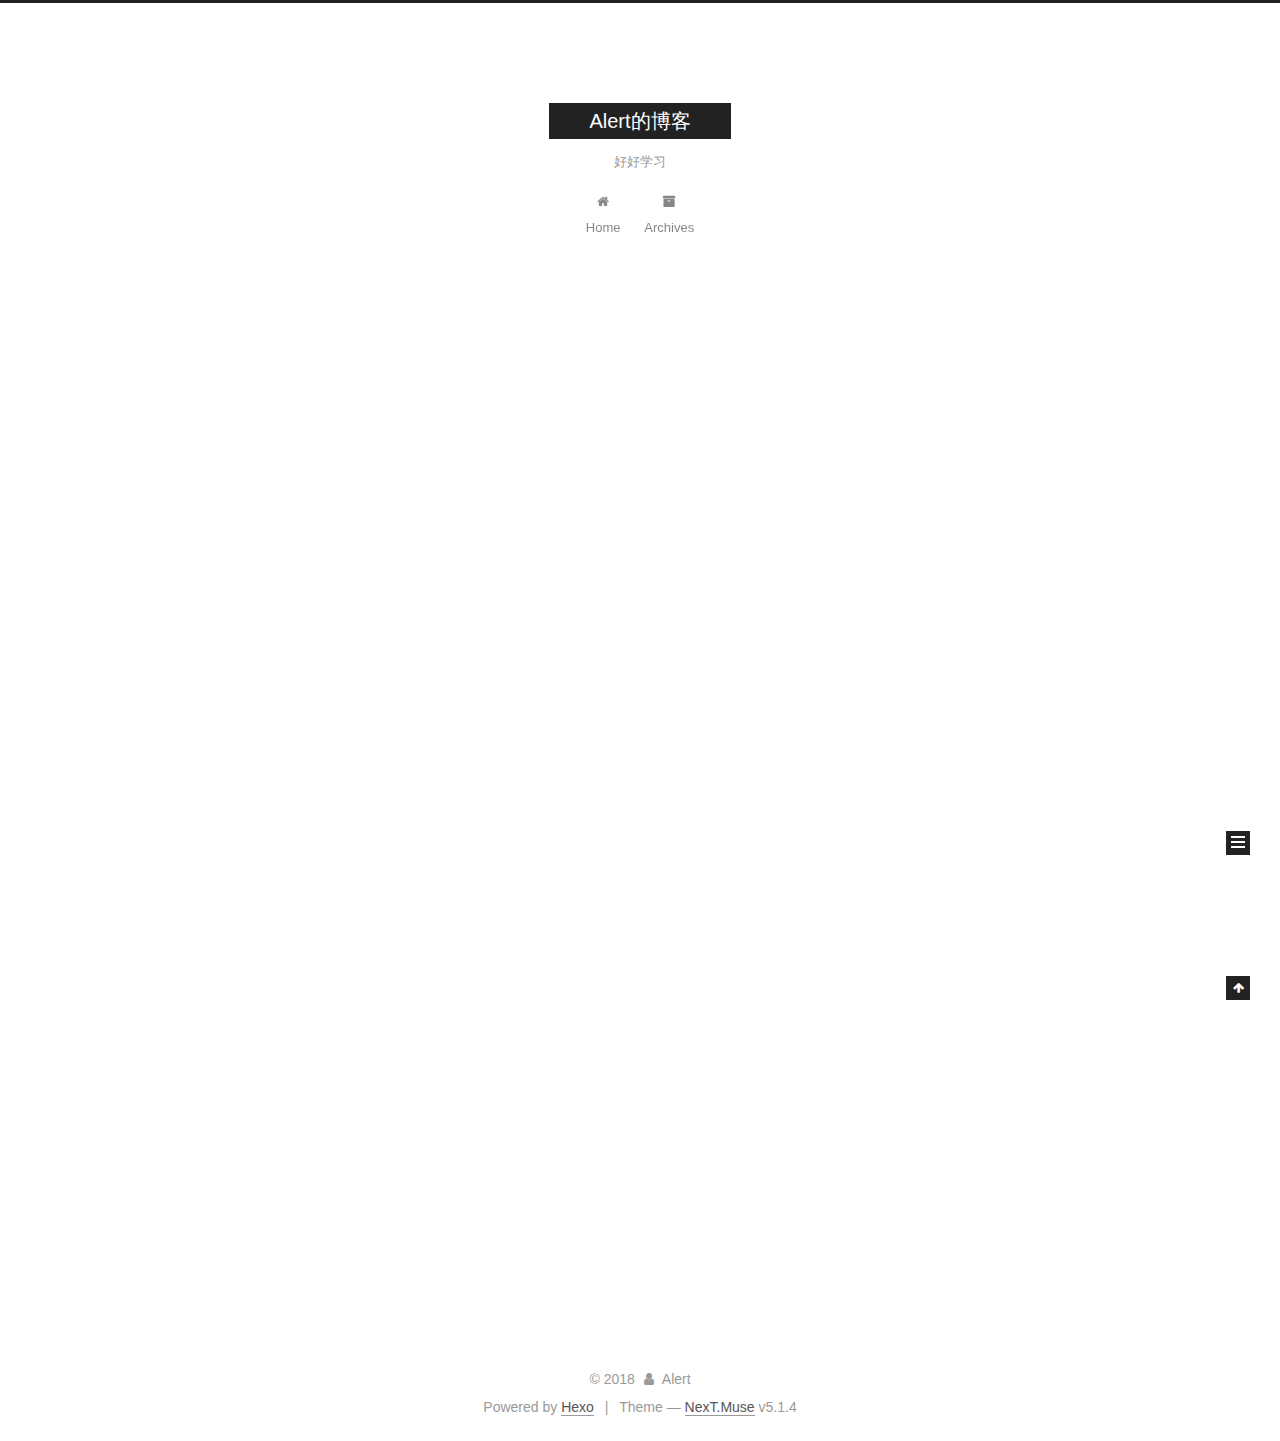
==== commit a74fdd18: "Site updated: 2018-07-31 23:21:13" ====
--- a/index.html
+++ b/index.html
@@ -40,29 +40,29 @@
 
   
   
-  <link href="/lib/fancybox/source/jquery.fancybox.css?v=2.1.5" rel="stylesheet" type="text/css" />
-
-
-
-
-
-
-
-<link href="/lib/font-awesome/css/font-awesome.min.css?v=4.6.2" rel="stylesheet" type="text/css" />
-
-<link href="/css/main.css?v=5.1.4" rel="stylesheet" type="text/css" />
-
-
-  <link rel="apple-touch-icon" sizes="180x180" href="/images/apple-touch-icon-next.png?v=5.1.4">
-
-
-  <link rel="icon" type="image/png" sizes="32x32" href="/images/favicon-32x32-next.png?v=5.1.4">
-
-
-  <link rel="icon" type="image/png" sizes="16x16" href="/images/favicon-16x16-next.png?v=5.1.4">
-
-
-  <link rel="mask-icon" href="/images/logo.svg?v=5.1.4" color="#222">
+  <link href="https:/zhongmingkun.github.io/Alert.github.io/lib/fancybox/source/jquery.fancybox.css?v=2.1.5" rel="stylesheet" type="text/css" />
+
+
+
+
+
+
+
+<link href="https:/zhongmingkun.github.io/Alert.github.io/lib/font-awesome/css/font-awesome.min.css?v=4.6.2" rel="stylesheet" type="text/css" />
+
+<link href="https:/zhongmingkun.github.io/Alert.github.io/css/main.css?v=5.1.4" rel="stylesheet" type="text/css" />
+
+
+  <link rel="apple-touch-icon" sizes="180x180" href="https:/zhongmingkun.github.io/Alert.github.io/images/apple-touch-icon-next.png?v=5.1.4">
+
+
+  <link rel="icon" type="image/png" sizes="32x32" href="https:/zhongmingkun.github.io/Alert.github.io/images/favicon-32x32-next.png?v=5.1.4">
+
+
+  <link rel="icon" type="image/png" sizes="16x16" href="https:/zhongmingkun.github.io/Alert.github.io/images/favicon-16x16-next.png?v=5.1.4">
+
+
+  <link rel="mask-icon" href="https:/zhongmingkun.github.io/Alert.github.io/images/logo.svg?v=5.1.4" color="#222">
 
 
 
@@ -96,7 +96,7 @@
 <script type="text/javascript" id="hexo.configurations">
   var NexT = window.NexT || {};
   var CONFIG = {
-    root: '/',
+    root: 'https://zhongmingkun.github.io/Alert.github.io/',
     scheme: 'Muse',
     version: '5.1.4',
     sidebar: {"position":"left","display":"post","offset":12,"b2t":false,"scrollpercent":false,"onmobile":false},
@@ -154,7 +154,7 @@
     
 
     <div class="custom-logo-site-title">
-      <a href="/"  class="brand" rel="start">
+      <a href="https://zhongmingkun.github.io/Alert.github.io/"  class="brand" rel="start">
         <span class="logo-line-before"><i></i></span>
         <span class="site-title">Alert的博客</span>
         <span class="logo-line-after"><i></i></span>
@@ -182,7 +182,7 @@
       
         
         <li class="menu-item menu-item-home">
-          <a href="/" rel="section">
+          <a href="https:/zhongmingkun.github.io/Alert.github.io/" rel="section">
             
               <i class="menu-item-icon fa fa-fw fa-home"></i> <br />
             
@@ -192,7 +192,7 @@
       
         
         <li class="menu-item menu-item-archives">
-          <a href="/archives/" rel="section">
+          <a href="https:/zhongmingkun.github.io/Alert.github.io/archives/" rel="section">
             
               <i class="menu-item-icon fa fa-fw fa-archive"></i> <br />
             
@@ -233,12 +233,12 @@
   
   
   <div class="post-block">
-    <link itemprop="mainEntityOfPage" href="https://zhongmingkun.github.io/Alert.github.io/2018/07/31/hello-world/">
+    <link itemprop="mainEntityOfPage" href="https://zhongmingkun.github.io/Alert.github.iohttps:/zhongmingkun.github.io/Alert.github.io/2018/07/31/hello-world/">
 
     <span hidden itemprop="author" itemscope itemtype="http://schema.org/Person">
       <meta itemprop="name" content="Alert">
       <meta itemprop="description" content="">
-      <meta itemprop="image" content="/images/avatar.gif">
+      <meta itemprop="image" content="https:/zhongmingkun.github.io/Alert.github.io/images/avatar.gif">
     </span>
 
     <span hidden itemprop="publisher" itemscope itemtype="http://schema.org/Organization">
@@ -252,7 +252,7 @@
         
           <h1 class="post-title" itemprop="name headline">
                 
-                <a class="post-title-link" href="/2018/07/31/hello-world/" itemprop="url">Hello World</a></h1>
+                <a class="post-title-link" href="https:/zhongmingkun.github.io/Alert.github.io/2018/07/31/hello-world/" itemprop="url">Hello World</a></h1>
         
 
         <div class="post-meta">
@@ -392,7 +392,7 @@
             
               <div class="site-state-item site-state-posts">
               
-                <a href="/archives/">
+                <a href="https:/zhongmingkun.github.io/Alert.github.io/archives/">
               
                   <span class="site-state-item-count">1</span>
                   <span class="site-state-item-name">posts</span>
@@ -512,53 +512,53 @@
 
   
   
-    <script type="text/javascript" src="/lib/jquery/index.js?v=2.1.3"></script>
-  
-
-  
-  
-    <script type="text/javascript" src="/lib/fastclick/lib/fastclick.min.js?v=1.0.6"></script>
-  
-
-  
-  
-    <script type="text/javascript" src="/lib/jquery_lazyload/jquery.lazyload.js?v=1.9.7"></script>
-  
-
-  
-  
-    <script type="text/javascript" src="/lib/velocity/velocity.min.js?v=1.2.1"></script>
-  
-
-  
-  
-    <script type="text/javascript" src="/lib/velocity/velocity.ui.min.js?v=1.2.1"></script>
-  
-
-  
-  
-    <script type="text/javascript" src="/lib/fancybox/source/jquery.fancybox.pack.js?v=2.1.5"></script>
-  
-
-
-  
-
-
-  <script type="text/javascript" src="/js/src/utils.js?v=5.1.4"></script>
-
-  <script type="text/javascript" src="/js/src/motion.js?v=5.1.4"></script>
-
-
-
-  
-  
-
-  
-
-  
-
-
-  <script type="text/javascript" src="/js/src/bootstrap.js?v=5.1.4"></script>
+    <script type="text/javascript" src="https:/zhongmingkun.github.io/Alert.github.io/lib/jquery/index.js?v=2.1.3"></script>
+  
+
+  
+  
+    <script type="text/javascript" src="https:/zhongmingkun.github.io/Alert.github.io/lib/fastclick/lib/fastclick.min.js?v=1.0.6"></script>
+  
+
+  
+  
+    <script type="text/javascript" src="https:/zhongmingkun.github.io/Alert.github.io/lib/jquery_lazyload/jquery.lazyload.js?v=1.9.7"></script>
+  
+
+  
+  
+    <script type="text/javascript" src="https:/zhongmingkun.github.io/Alert.github.io/lib/velocity/velocity.min.js?v=1.2.1"></script>
+  
+
+  
+  
+    <script type="text/javascript" src="https:/zhongmingkun.github.io/Alert.github.io/lib/velocity/velocity.ui.min.js?v=1.2.1"></script>
+  
+
+  
+  
+    <script type="text/javascript" src="https:/zhongmingkun.github.io/Alert.github.io/lib/fancybox/source/jquery.fancybox.pack.js?v=2.1.5"></script>
+  
+
+
+  
+
+
+  <script type="text/javascript" src="https:/zhongmingkun.github.io/Alert.github.io/js/src/utils.js?v=5.1.4"></script>
+
+  <script type="text/javascript" src="https:/zhongmingkun.github.io/Alert.github.io/js/src/motion.js?v=5.1.4"></script>
+
+
+
+  
+  
+
+  
+
+  
+
+
+  <script type="text/javascript" src="https:/zhongmingkun.github.io/Alert.github.io/js/src/bootstrap.js?v=5.1.4"></script>
 
 
 
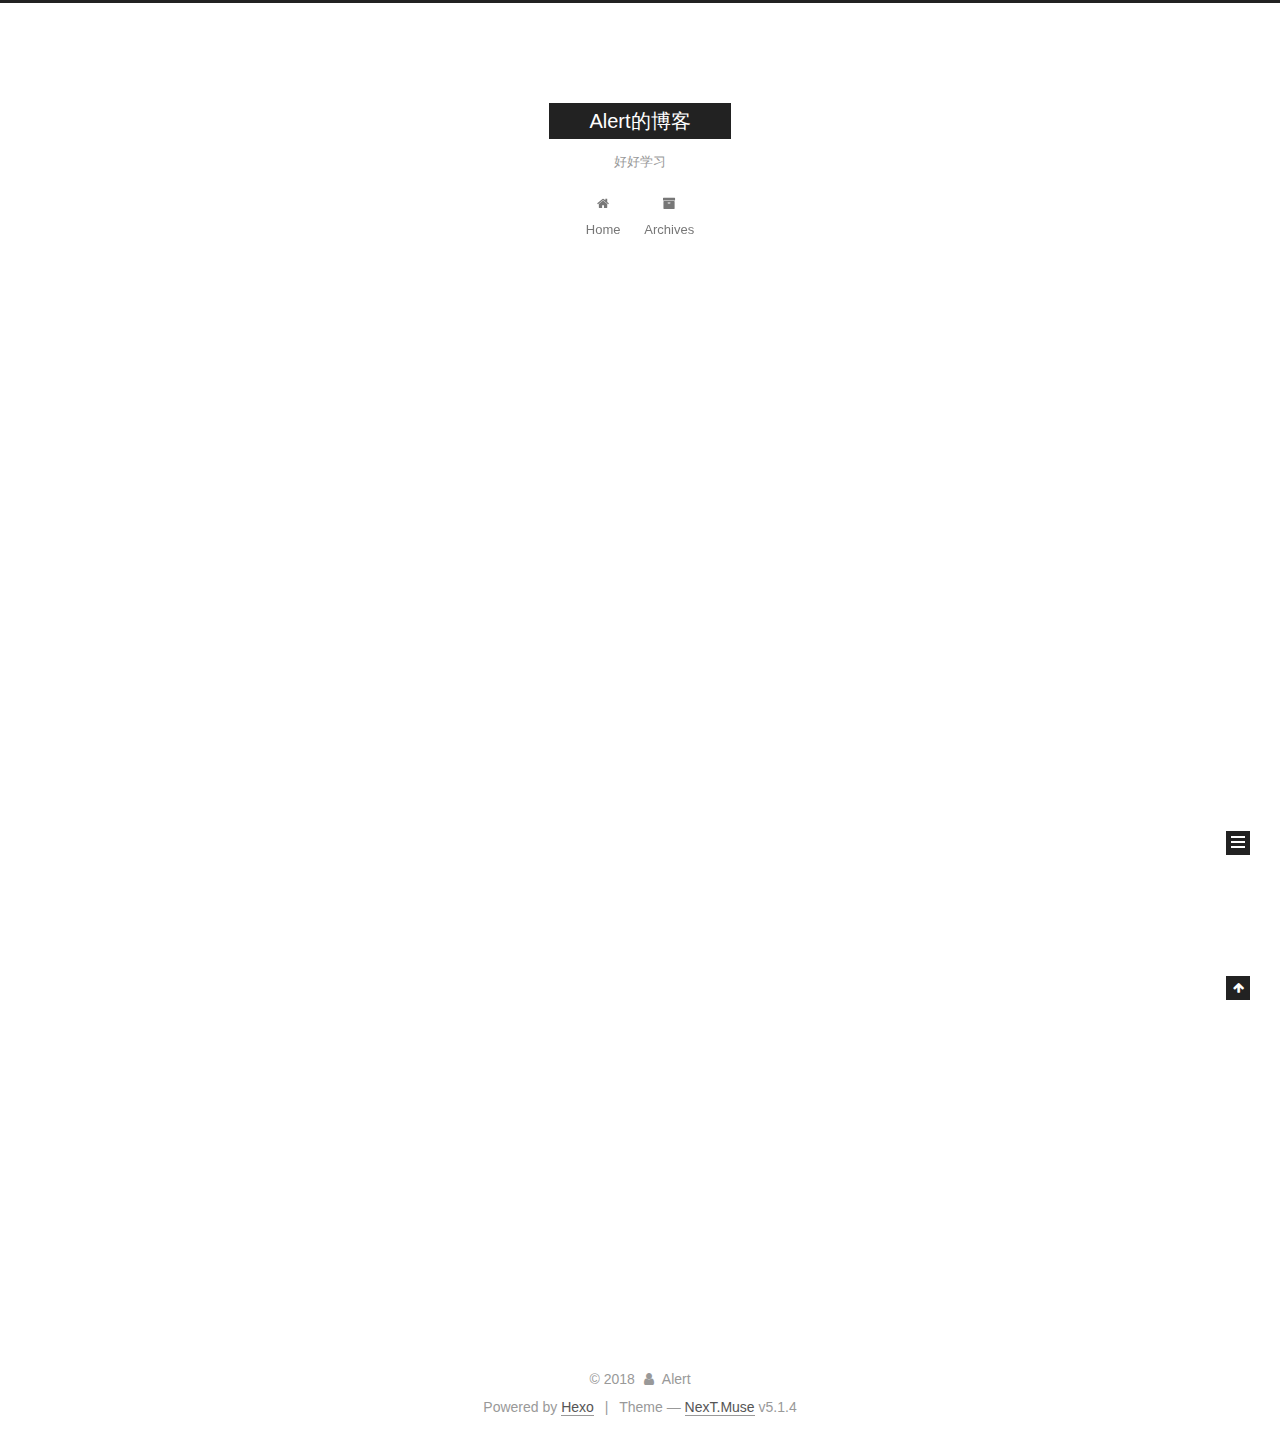
==== commit f3ff92d7: "Site updated: 2018-07-31 23:33:02" ====
--- a/index.html
+++ b/index.html
@@ -40,29 +40,29 @@
 
   
   
-  <link href="https:/zhongmingkun.github.io/Alert.github.io/lib/fancybox/source/jquery.fancybox.css?v=2.1.5" rel="stylesheet" type="text/css" />
-
-
-
-
-
-
-
-<link href="https:/zhongmingkun.github.io/Alert.github.io/lib/font-awesome/css/font-awesome.min.css?v=4.6.2" rel="stylesheet" type="text/css" />
-
-<link href="https:/zhongmingkun.github.io/Alert.github.io/css/main.css?v=5.1.4" rel="stylesheet" type="text/css" />
-
-
-  <link rel="apple-touch-icon" sizes="180x180" href="https:/zhongmingkun.github.io/Alert.github.io/images/apple-touch-icon-next.png?v=5.1.4">
-
-
-  <link rel="icon" type="image/png" sizes="32x32" href="https:/zhongmingkun.github.io/Alert.github.io/images/favicon-32x32-next.png?v=5.1.4">
-
-
-  <link rel="icon" type="image/png" sizes="16x16" href="https:/zhongmingkun.github.io/Alert.github.io/images/favicon-16x16-next.png?v=5.1.4">
-
-
-  <link rel="mask-icon" href="https:/zhongmingkun.github.io/Alert.github.io/images/logo.svg?v=5.1.4" color="#222">
+  <link href="https:/zhongmingkun.github.io/lib/fancybox/source/jquery.fancybox.css?v=2.1.5" rel="stylesheet" type="text/css" />
+
+
+
+
+
+
+
+<link href="https:/zhongmingkun.github.io/lib/font-awesome/css/font-awesome.min.css?v=4.6.2" rel="stylesheet" type="text/css" />
+
+<link href="https:/zhongmingkun.github.io/css/main.css?v=5.1.4" rel="stylesheet" type="text/css" />
+
+
+  <link rel="apple-touch-icon" sizes="180x180" href="https:/zhongmingkun.github.io/images/apple-touch-icon-next.png?v=5.1.4">
+
+
+  <link rel="icon" type="image/png" sizes="32x32" href="https:/zhongmingkun.github.io/images/favicon-32x32-next.png?v=5.1.4">
+
+
+  <link rel="icon" type="image/png" sizes="16x16" href="https:/zhongmingkun.github.io/images/favicon-16x16-next.png?v=5.1.4">
+
+
+  <link rel="mask-icon" href="https:/zhongmingkun.github.io/images/logo.svg?v=5.1.4" color="#222">
 
 
 
@@ -83,7 +83,7 @@
 <meta name="keywords" content="前端">
 <meta property="og:type" content="website">
 <meta property="og:title" content="Alert的博客">
-<meta property="og:url" content="https://zhongmingkun.github.io/Alert.github.io/index.html">
+<meta property="og:url" content="https://zhongmingkun.github.io/index.html">
 <meta property="og:site_name" content="Alert的博客">
 <meta property="og:description" content="Alert的博客">
 <meta property="og:locale" content="zh_CN">
@@ -96,7 +96,7 @@
 <script type="text/javascript" id="hexo.configurations">
   var NexT = window.NexT || {};
   var CONFIG = {
-    root: 'https://zhongmingkun.github.io/Alert.github.io/',
+    root: 'https://zhongmingkun.github.io/',
     scheme: 'Muse',
     version: '5.1.4',
     sidebar: {"position":"left","display":"post","offset":12,"b2t":false,"scrollpercent":false,"onmobile":false},
@@ -119,7 +119,7 @@
 
 
 
-  <link rel="canonical" href="https://zhongmingkun.github.io/Alert.github.io/"/>
+  <link rel="canonical" href="https://zhongmingkun.github.io/"/>
 
 
 
@@ -154,7 +154,7 @@
     
 
     <div class="custom-logo-site-title">
-      <a href="https://zhongmingkun.github.io/Alert.github.io/"  class="brand" rel="start">
+      <a href="https://zhongmingkun.github.io/"  class="brand" rel="start">
         <span class="logo-line-before"><i></i></span>
         <span class="site-title">Alert的博客</span>
         <span class="logo-line-after"><i></i></span>
@@ -182,7 +182,7 @@
       
         
         <li class="menu-item menu-item-home">
-          <a href="https:/zhongmingkun.github.io/Alert.github.io/" rel="section">
+          <a href="https:/zhongmingkun.github.io/" rel="section">
             
               <i class="menu-item-icon fa fa-fw fa-home"></i> <br />
             
@@ -192,7 +192,7 @@
       
         
         <li class="menu-item menu-item-archives">
-          <a href="https:/zhongmingkun.github.io/Alert.github.io/archives/" rel="section">
+          <a href="https:/zhongmingkun.github.io/archives/" rel="section">
             
               <i class="menu-item-icon fa fa-fw fa-archive"></i> <br />
             
@@ -233,12 +233,12 @@
   
   
   <div class="post-block">
-    <link itemprop="mainEntityOfPage" href="https://zhongmingkun.github.io/Alert.github.iohttps:/zhongmingkun.github.io/Alert.github.io/2018/07/31/hello-world/">
+    <link itemprop="mainEntityOfPage" href="https://zhongmingkun.github.iohttps:/zhongmingkun.github.io/2018/07/31/hello-world/">
 
     <span hidden itemprop="author" itemscope itemtype="http://schema.org/Person">
       <meta itemprop="name" content="Alert">
       <meta itemprop="description" content="">
-      <meta itemprop="image" content="https:/zhongmingkun.github.io/Alert.github.io/images/avatar.gif">
+      <meta itemprop="image" content="https:/zhongmingkun.github.io/images/avatar.gif">
     </span>
 
     <span hidden itemprop="publisher" itemscope itemtype="http://schema.org/Organization">
@@ -252,7 +252,7 @@
         
           <h1 class="post-title" itemprop="name headline">
                 
-                <a class="post-title-link" href="https:/zhongmingkun.github.io/Alert.github.io/2018/07/31/hello-world/" itemprop="url">Hello World</a></h1>
+                <a class="post-title-link" href="https:/zhongmingkun.github.io/2018/07/31/hello-world/" itemprop="url">Hello World</a></h1>
         
 
         <div class="post-meta">
@@ -392,7 +392,7 @@
             
               <div class="site-state-item site-state-posts">
               
-                <a href="https:/zhongmingkun.github.io/Alert.github.io/archives/">
+                <a href="https:/zhongmingkun.github.io/archives/">
               
                   <span class="site-state-item-count">1</span>
                   <span class="site-state-item-name">posts</span>
@@ -512,53 +512,53 @@
 
   
   
-    <script type="text/javascript" src="https:/zhongmingkun.github.io/Alert.github.io/lib/jquery/index.js?v=2.1.3"></script>
-  
-
-  
-  
-    <script type="text/javascript" src="https:/zhongmingkun.github.io/Alert.github.io/lib/fastclick/lib/fastclick.min.js?v=1.0.6"></script>
-  
-
-  
-  
-    <script type="text/javascript" src="https:/zhongmingkun.github.io/Alert.github.io/lib/jquery_lazyload/jquery.lazyload.js?v=1.9.7"></script>
-  
-
-  
-  
-    <script type="text/javascript" src="https:/zhongmingkun.github.io/Alert.github.io/lib/velocity/velocity.min.js?v=1.2.1"></script>
-  
-
-  
-  
-    <script type="text/javascript" src="https:/zhongmingkun.github.io/Alert.github.io/lib/velocity/velocity.ui.min.js?v=1.2.1"></script>
-  
-
-  
-  
-    <script type="text/javascript" src="https:/zhongmingkun.github.io/Alert.github.io/lib/fancybox/source/jquery.fancybox.pack.js?v=2.1.5"></script>
-  
-
-
-  
-
-
-  <script type="text/javascript" src="https:/zhongmingkun.github.io/Alert.github.io/js/src/utils.js?v=5.1.4"></script>
-
-  <script type="text/javascript" src="https:/zhongmingkun.github.io/Alert.github.io/js/src/motion.js?v=5.1.4"></script>
-
-
-
-  
-  
-
-  
-
-  
-
-
-  <script type="text/javascript" src="https:/zhongmingkun.github.io/Alert.github.io/js/src/bootstrap.js?v=5.1.4"></script>
+    <script type="text/javascript" src="https:/zhongmingkun.github.io/lib/jquery/index.js?v=2.1.3"></script>
+  
+
+  
+  
+    <script type="text/javascript" src="https:/zhongmingkun.github.io/lib/fastclick/lib/fastclick.min.js?v=1.0.6"></script>
+  
+
+  
+  
+    <script type="text/javascript" src="https:/zhongmingkun.github.io/lib/jquery_lazyload/jquery.lazyload.js?v=1.9.7"></script>
+  
+
+  
+  
+    <script type="text/javascript" src="https:/zhongmingkun.github.io/lib/velocity/velocity.min.js?v=1.2.1"></script>
+  
+
+  
+  
+    <script type="text/javascript" src="https:/zhongmingkun.github.io/lib/velocity/velocity.ui.min.js?v=1.2.1"></script>
+  
+
+  
+  
+    <script type="text/javascript" src="https:/zhongmingkun.github.io/lib/fancybox/source/jquery.fancybox.pack.js?v=2.1.5"></script>
+  
+
+
+  
+
+
+  <script type="text/javascript" src="https:/zhongmingkun.github.io/js/src/utils.js?v=5.1.4"></script>
+
+  <script type="text/javascript" src="https:/zhongmingkun.github.io/js/src/motion.js?v=5.1.4"></script>
+
+
+
+  
+  
+
+  
+
+  
+
+
+  <script type="text/javascript" src="https:/zhongmingkun.github.io/js/src/bootstrap.js?v=5.1.4"></script>
 
 
 
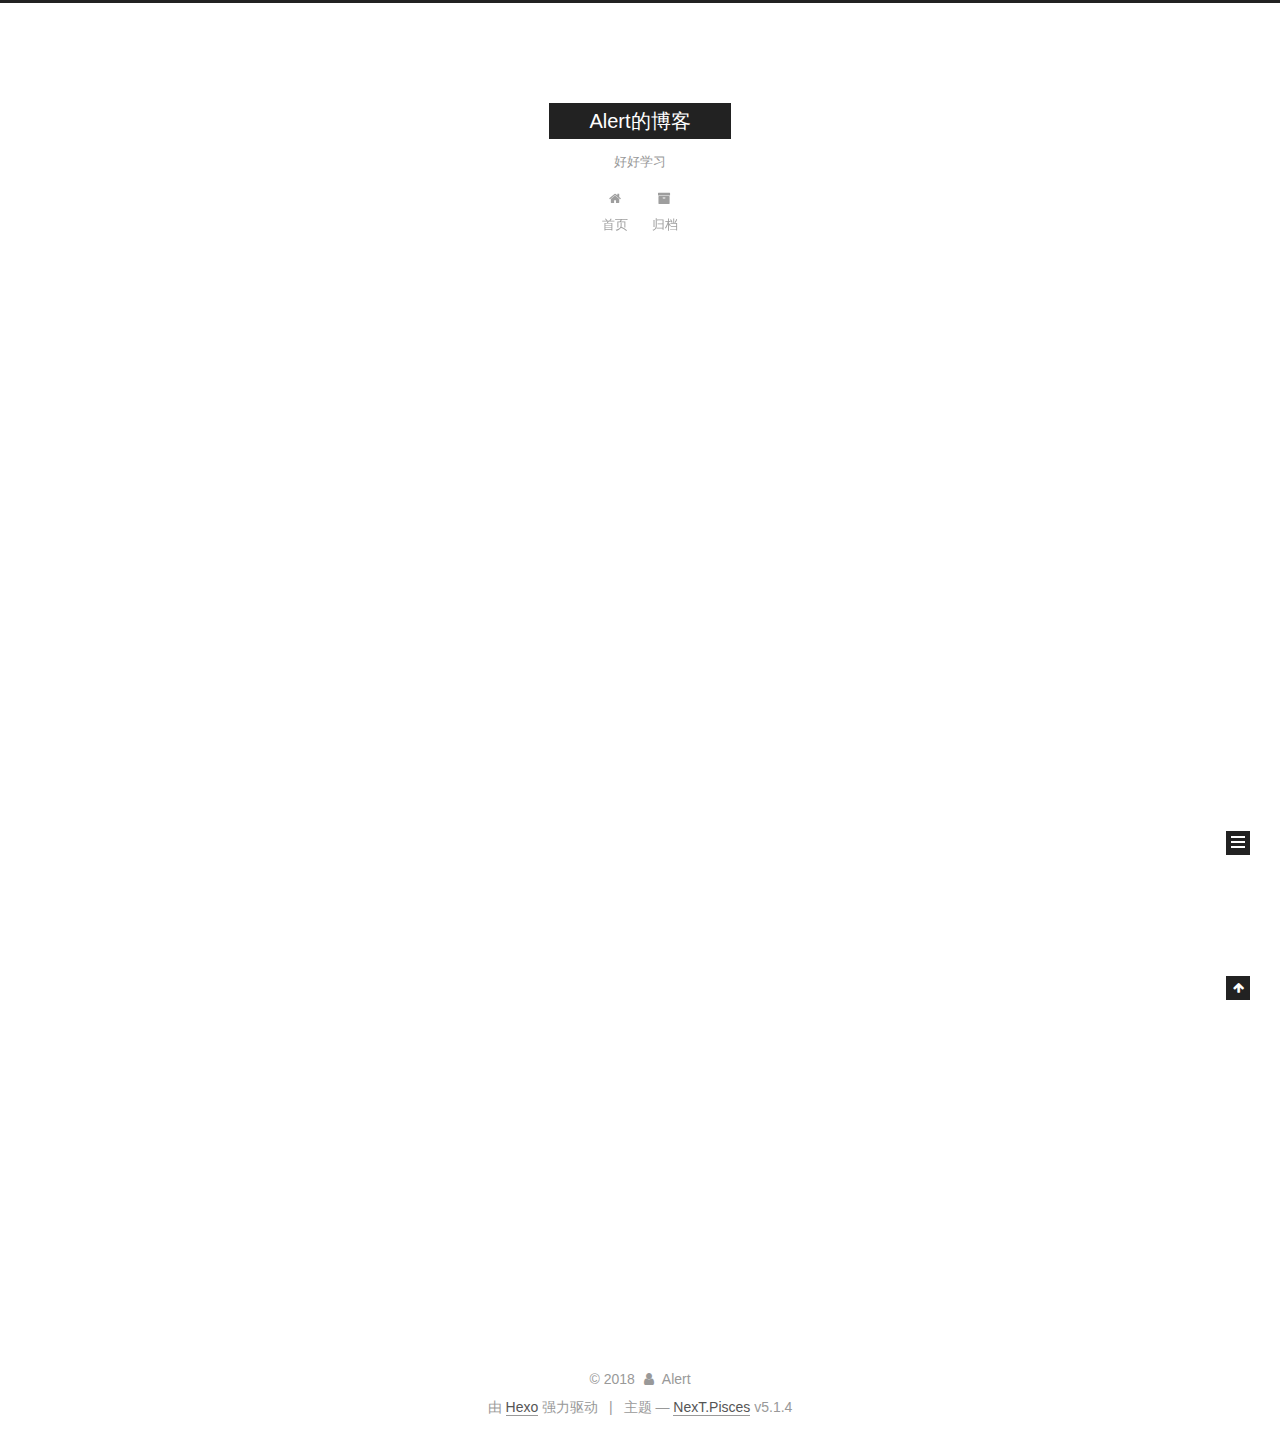
==== commit 17a9c019: "Site updated: 2018-07-31 23:46:53" ====
--- a/index.html
+++ b/index.html
@@ -5,7 +5,7 @@
   
 
 
-<html class="theme-next muse use-motion" lang="zh_CN">
+<html class="theme-next pisces use-motion" lang="zh-Hans">
 <head>
   <meta charset="UTF-8"/>
 <meta http-equiv="X-UA-Compatible" content="IE=edge" />
@@ -86,7 +86,7 @@
 <meta property="og:url" content="https://zhongmingkun.github.io/index.html">
 <meta property="og:site_name" content="Alert的博客">
 <meta property="og:description" content="Alert的博客">
-<meta property="og:locale" content="zh_CN">
+<meta property="og:locale" content="zh-Hans">
 <meta name="twitter:card" content="summary">
 <meta name="twitter:title" content="Alert的博客">
 <meta name="twitter:description" content="Alert的博客">
@@ -97,7 +97,7 @@
   var NexT = window.NexT || {};
   var CONFIG = {
     root: 'https://zhongmingkun.github.io/',
-    scheme: 'Muse',
+    scheme: 'Pisces',
     version: '5.1.4',
     sidebar: {"position":"left","display":"post","offset":12,"b2t":false,"scrollpercent":false,"onmobile":false},
     fancybox: true,
@@ -105,7 +105,7 @@
     motion: {"enable":true,"async":false,"transition":{"post_block":"fadeIn","post_header":"slideDownIn","post_body":"slideDownIn","coll_header":"slideLeftIn","sidebar":"slideUpIn"}},
     duoshuo: {
       userId: '0',
-      author: 'Author'
+      author: '博主'
     },
     algolia: {
       applicationID: '',
@@ -137,7 +137,7 @@
 
 </head>
 
-<body itemscope itemtype="http://schema.org/WebPage" lang="zh_CN">
+<body itemscope itemtype="http://schema.org/WebPage" lang="zh-Hans">
 
   
   
@@ -186,7 +186,7 @@
             
               <i class="menu-item-icon fa fa-fw fa-home"></i> <br />
             
-            Home
+            首页
           </a>
         </li>
       
@@ -196,7 +196,7 @@
             
               <i class="menu-item-icon fa fa-fw fa-archive"></i> <br />
             
-            Archives
+            归档
           </a>
         </li>
       
@@ -262,9 +262,9 @@
                 <i class="fa fa-calendar-o"></i>
               </span>
               
-                <span class="post-meta-item-text">Posted on</span>
+                <span class="post-meta-item-text">发表于</span>
               
-              <time title="Post created" itemprop="dateCreated datePublished" datetime="2018-07-31T17:50:45+08:00">
+              <time title="创建于" itemprop="dateCreated datePublished" datetime="2018-07-31T17:50:45+08:00">
                 2018-07-31
               </time>
             
@@ -395,7 +395,7 @@
                 <a href="https:/zhongmingkun.github.io/archives/">
               
                   <span class="site-state-item-count">1</span>
-                  <span class="site-state-item-name">posts</span>
+                  <span class="site-state-item-name">日志</span>
                 </a>
               </div>
             
@@ -445,7 +445,7 @@
 </div>
 
 
-  <div class="powered-by">Powered by <a class="theme-link" target="_blank" href="https://hexo.io">Hexo</a></div>
+  <div class="powered-by">由 <a class="theme-link" target="_blank" href="https://hexo.io">Hexo</a> 强力驱动</div>
 
 
 
@@ -453,7 +453,7 @@
 
 
 
-  <div class="theme-info">Theme &mdash; <a class="theme-link" target="_blank" href="https://github.com/iissnan/hexo-theme-next">NexT.Muse</a> v5.1.4</div>
+  <div class="theme-info">主题 &mdash; <a class="theme-link" target="_blank" href="https://github.com/iissnan/hexo-theme-next">NexT.Pisces</a> v5.1.4</div>
 
 
 
@@ -553,6 +553,13 @@
   
   
 
+
+  <script type="text/javascript" src="https:/zhongmingkun.github.io/js/src/affix.js?v=5.1.4"></script>
+
+  <script type="text/javascript" src="https:/zhongmingkun.github.io/js/src/schemes/pisces.js?v=5.1.4"></script>
+
+
+
   
 
   
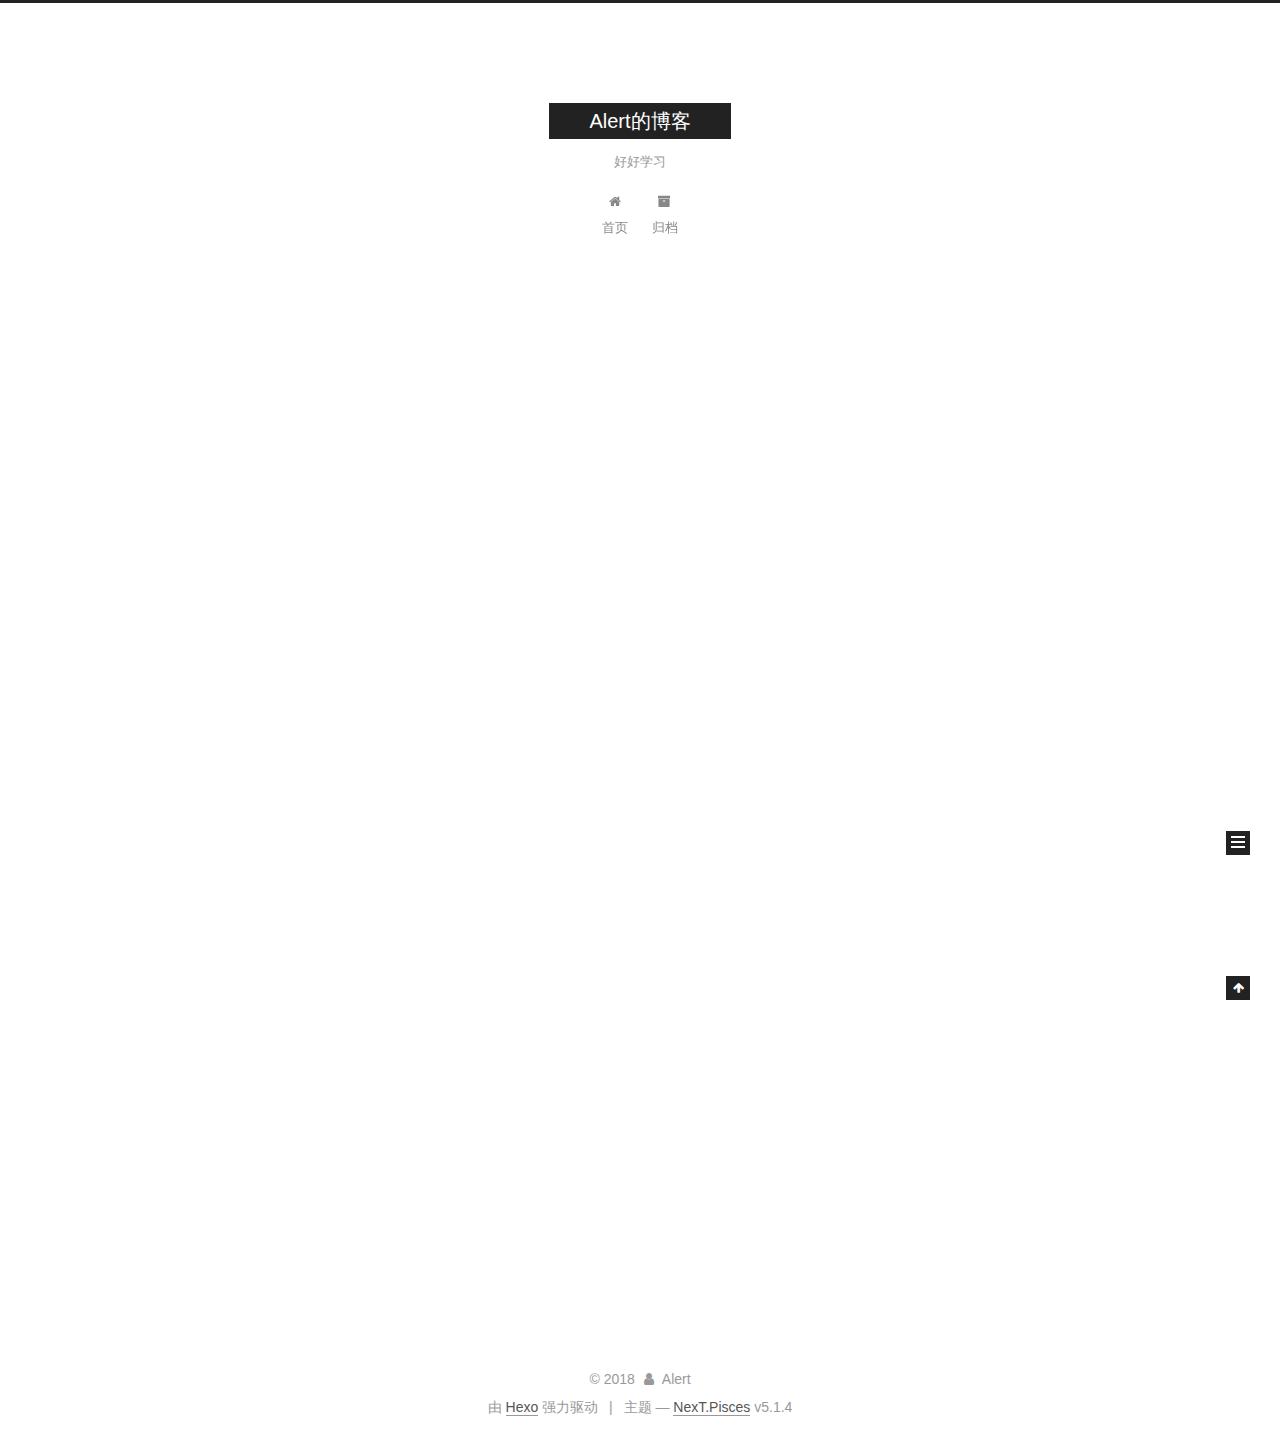
==== commit 0a6615f0: "Site updated: 2018-08-01 00:10:29" ====
--- a/index.html
+++ b/index.html
@@ -40,29 +40,29 @@
 
   
   
-  <link href="https:/zhongmingkun.github.io/lib/fancybox/source/jquery.fancybox.css?v=2.1.5" rel="stylesheet" type="text/css" />
-
-
-
-
-
-
-
-<link href="https:/zhongmingkun.github.io/lib/font-awesome/css/font-awesome.min.css?v=4.6.2" rel="stylesheet" type="text/css" />
-
-<link href="https:/zhongmingkun.github.io/css/main.css?v=5.1.4" rel="stylesheet" type="text/css" />
-
-
-  <link rel="apple-touch-icon" sizes="180x180" href="https:/zhongmingkun.github.io/images/apple-touch-icon-next.png?v=5.1.4">
-
-
-  <link rel="icon" type="image/png" sizes="32x32" href="https:/zhongmingkun.github.io/images/favicon-32x32-next.png?v=5.1.4">
-
-
-  <link rel="icon" type="image/png" sizes="16x16" href="https:/zhongmingkun.github.io/images/favicon-16x16-next.png?v=5.1.4">
-
-
-  <link rel="mask-icon" href="https:/zhongmingkun.github.io/images/logo.svg?v=5.1.4" color="#222">
+  <link href="/lib/fancybox/source/jquery.fancybox.css?v=2.1.5" rel="stylesheet" type="text/css" />
+
+
+
+
+
+
+
+<link href="/lib/font-awesome/css/font-awesome.min.css?v=4.6.2" rel="stylesheet" type="text/css" />
+
+<link href="/css/main.css?v=5.1.4" rel="stylesheet" type="text/css" />
+
+
+  <link rel="apple-touch-icon" sizes="180x180" href="/images/apple-touch-icon-next.png?v=5.1.4">
+
+
+  <link rel="icon" type="image/png" sizes="32x32" href="/images/favicon-32x32-next.png?v=5.1.4">
+
+
+  <link rel="icon" type="image/png" sizes="16x16" href="/images/favicon-16x16-next.png?v=5.1.4">
+
+
+  <link rel="mask-icon" href="/images/logo.svg?v=5.1.4" color="#222">
 
 
 
@@ -96,10 +96,10 @@
 <script type="text/javascript" id="hexo.configurations">
   var NexT = window.NexT || {};
   var CONFIG = {
-    root: 'https://zhongmingkun.github.io/',
+    root: '/',
     scheme: 'Pisces',
     version: '5.1.4',
-    sidebar: {"position":"left","display":"post","offset":12,"b2t":false,"scrollpercent":false,"onmobile":false},
+    sidebar: {"position":"left","display":"always","offset":12,"b2t":false,"scrollpercent":false,"onmobile":false},
     fancybox: true,
     tabs: true,
     motion: {"enable":true,"async":false,"transition":{"post_block":"fadeIn","post_header":"slideDownIn","post_body":"slideDownIn","coll_header":"slideLeftIn","sidebar":"slideUpIn"}},
@@ -154,7 +154,7 @@
     
 
     <div class="custom-logo-site-title">
-      <a href="https://zhongmingkun.github.io/"  class="brand" rel="start">
+      <a href="/"  class="brand" rel="start">
         <span class="logo-line-before"><i></i></span>
         <span class="site-title">Alert的博客</span>
         <span class="logo-line-after"><i></i></span>
@@ -182,7 +182,7 @@
       
         
         <li class="menu-item menu-item-home">
-          <a href="https:/zhongmingkun.github.io/" rel="section">
+          <a href="/" rel="section">
             
               <i class="menu-item-icon fa fa-fw fa-home"></i> <br />
             
@@ -192,7 +192,7 @@
       
         
         <li class="menu-item menu-item-archives">
-          <a href="https:/zhongmingkun.github.io/archives/" rel="section">
+          <a href="/archives/" rel="section">
             
               <i class="menu-item-icon fa fa-fw fa-archive"></i> <br />
             
@@ -233,12 +233,12 @@
   
   
   <div class="post-block">
-    <link itemprop="mainEntityOfPage" href="https://zhongmingkun.github.iohttps:/zhongmingkun.github.io/2018/07/31/hello-world/">
+    <link itemprop="mainEntityOfPage" href="https://zhongmingkun.github.io/2018/07/31/hello-world/">
 
     <span hidden itemprop="author" itemscope itemtype="http://schema.org/Person">
       <meta itemprop="name" content="Alert">
       <meta itemprop="description" content="">
-      <meta itemprop="image" content="https:/zhongmingkun.github.io/images/avatar.gif">
+      <meta itemprop="image" content="/images/avatar.gif">
     </span>
 
     <span hidden itemprop="publisher" itemscope itemtype="http://schema.org/Organization">
@@ -252,7 +252,7 @@
         
           <h1 class="post-title" itemprop="name headline">
                 
-                <a class="post-title-link" href="https:/zhongmingkun.github.io/2018/07/31/hello-world/" itemprop="url">Hello World</a></h1>
+                <a class="post-title-link" href="/2018/07/31/hello-world/" itemprop="url">Hello World</a></h1>
         
 
         <div class="post-meta">
@@ -392,7 +392,7 @@
             
               <div class="site-state-item site-state-posts">
               
-                <a href="https:/zhongmingkun.github.io/archives/">
+                <a href="/archives/">
               
                   <span class="site-state-item-count">1</span>
                   <span class="site-state-item-name">日志</span>
@@ -512,60 +512,60 @@
 
   
   
-    <script type="text/javascript" src="https:/zhongmingkun.github.io/lib/jquery/index.js?v=2.1.3"></script>
-  
-
-  
-  
-    <script type="text/javascript" src="https:/zhongmingkun.github.io/lib/fastclick/lib/fastclick.min.js?v=1.0.6"></script>
-  
-
-  
-  
-    <script type="text/javascript" src="https:/zhongmingkun.github.io/lib/jquery_lazyload/jquery.lazyload.js?v=1.9.7"></script>
-  
-
-  
-  
-    <script type="text/javascript" src="https:/zhongmingkun.github.io/lib/velocity/velocity.min.js?v=1.2.1"></script>
-  
-
-  
-  
-    <script type="text/javascript" src="https:/zhongmingkun.github.io/lib/velocity/velocity.ui.min.js?v=1.2.1"></script>
-  
-
-  
-  
-    <script type="text/javascript" src="https:/zhongmingkun.github.io/lib/fancybox/source/jquery.fancybox.pack.js?v=2.1.5"></script>
-  
-
-
-  
-
-
-  <script type="text/javascript" src="https:/zhongmingkun.github.io/js/src/utils.js?v=5.1.4"></script>
-
-  <script type="text/javascript" src="https:/zhongmingkun.github.io/js/src/motion.js?v=5.1.4"></script>
-
-
-
-  
-  
-
-
-  <script type="text/javascript" src="https:/zhongmingkun.github.io/js/src/affix.js?v=5.1.4"></script>
-
-  <script type="text/javascript" src="https:/zhongmingkun.github.io/js/src/schemes/pisces.js?v=5.1.4"></script>
-
-
-
-  
-
-  
-
-
-  <script type="text/javascript" src="https:/zhongmingkun.github.io/js/src/bootstrap.js?v=5.1.4"></script>
+    <script type="text/javascript" src="/lib/jquery/index.js?v=2.1.3"></script>
+  
+
+  
+  
+    <script type="text/javascript" src="/lib/fastclick/lib/fastclick.min.js?v=1.0.6"></script>
+  
+
+  
+  
+    <script type="text/javascript" src="/lib/jquery_lazyload/jquery.lazyload.js?v=1.9.7"></script>
+  
+
+  
+  
+    <script type="text/javascript" src="/lib/velocity/velocity.min.js?v=1.2.1"></script>
+  
+
+  
+  
+    <script type="text/javascript" src="/lib/velocity/velocity.ui.min.js?v=1.2.1"></script>
+  
+
+  
+  
+    <script type="text/javascript" src="/lib/fancybox/source/jquery.fancybox.pack.js?v=2.1.5"></script>
+  
+
+
+  
+
+
+  <script type="text/javascript" src="/js/src/utils.js?v=5.1.4"></script>
+
+  <script type="text/javascript" src="/js/src/motion.js?v=5.1.4"></script>
+
+
+
+  
+  
+
+
+  <script type="text/javascript" src="/js/src/affix.js?v=5.1.4"></script>
+
+  <script type="text/javascript" src="/js/src/schemes/pisces.js?v=5.1.4"></script>
+
+
+
+  
+
+  
+
+
+  <script type="text/javascript" src="/js/src/bootstrap.js?v=5.1.4"></script>
 
 
 
--- a/css/main.css
+++ b/css/main.css
@@ -0,0 +1,2662 @@
+/* normalize.css v3.0.2 | MIT License | git.io/normalize */
+html {
+  font-family: sans-serif; /* 1 */
+  -ms-text-size-adjust: 100%; /* 2 */
+  -webkit-text-size-adjust: 100%; /* 2 */
+}
+body {
+  margin: 0;
+}
+article,
+aside,
+details,
+figcaption,
+figure,
+footer,
+header,
+hgroup,
+main,
+menu,
+nav,
+section,
+summary {
+  display: block;
+}
+audio,
+canvas,
+progress,
+video {
+  display: inline-block; /* 1 */
+  vertical-align: baseline; /* 2 */
+}
+audio:not([controls]) {
+  display: none;
+  height: 0;
+}
+[hidden],
+template {
+  display: none;
+}
+a {
+  background-color: transparent;
+}
+a:active,
+a:hover {
+  outline: 0;
+}
+abbr[title] {
+  border-bottom: 1px dotted;
+}
+b,
+strong {
+  font-weight: bold;
+}
+dfn {
+  font-style: italic;
+}
+h1 {
+  font-size: 2em;
+  margin: 0.67em 0;
+}
+mark {
+  background: #ff0;
+  color: #000;
+}
+small {
+  font-size: 80%;
+}
+sub,
+sup {
+  font-size: 75%;
+  line-height: 0;
+  position: relative;
+  vertical-align: baseline;
+}
+sup {
+  top: -0.5em;
+}
+sub {
+  bottom: -0.25em;
+}
+img {
+  border: 0;
+}
+svg:not(:root) {
+  overflow: hidden;
+}
+figure {
+  margin: 1em 40px;
+}
+hr {
+  -moz-box-sizing: content-box;
+  box-sizing: content-box;
+  height: 0;
+}
+pre {
+  overflow: auto;
+}
+code,
+kbd,
+pre,
+samp {
+  font-family: monospace, monospace;
+  font-size: 1em;
+}
+button,
+input,
+optgroup,
+select,
+textarea {
+  color: inherit; /* 1 */
+  font: inherit; /* 2 */
+  margin: 0; /* 3 */
+}
+button {
+  overflow: visible;
+}
+button,
+select {
+  text-transform: none;
+}
+button,
+html input[type="button"],
+input[type="reset"],
+input[type="submit"] {
+  -webkit-appearance: button; /* 2 */
+  cursor: pointer; /* 3 */
+}
+button[disabled],
+html input[disabled] {
+  cursor: default;
+}
+button::-moz-focus-inner,
+input::-moz-focus-inner {
+  border: 0;
+  padding: 0;
+}
+input {
+  line-height: normal;
+}
+input[type="checkbox"],
+input[type="radio"] {
+  box-sizing: border-box; /* 1 */
+  padding: 0; /* 2 */
+}
+input[type="number"]::-webkit-inner-spin-button,
+input[type="number"]::-webkit-outer-spin-button {
+  height: auto;
+}
+input[type="search"] {
+  -webkit-appearance: textfield; /* 1 */
+  -moz-box-sizing: content-box;
+  -webkit-box-sizing: content-box; /* 2 */
+  box-sizing: content-box;
+}
+input[type="search"]::-webkit-search-cancel-button,
+input[type="search"]::-webkit-search-decoration {
+  -webkit-appearance: none;
+}
+fieldset {
+  border: 1px solid #c0c0c0;
+  margin: 0 2px;
+  padding: 0.35em 0.625em 0.75em;
+}
+legend {
+  border: 0; /* 1 */
+  padding: 0; /* 2 */
+}
+textarea {
+  overflow: auto;
+}
+optgroup {
+  font-weight: bold;
+}
+table {
+  border-collapse: collapse;
+  border-spacing: 0;
+}
+td,
+th {
+  padding: 0;
+}
+::selection {
+  background: #262a30;
+  color: #fff;
+}
+body {
+  position: relative;
+  font-family: 'Lato', "PingFang SC", "Microsoft YaHei", sans-serif;
+  font-size: 14px;
+  line-height: 2;
+  color: #555;
+  background: #fff;
+}
+@media (max-width: 767px) {
+  body {
+    padding-right: 0 !important;
+  }
+}
+@media (min-width: 768px) and (max-width: 991px) {
+  body {
+    padding-right: 0 !important;
+  }
+}
+@media (min-width: 1600px) {
+  body {
+    font-size: 16px;
+  }
+}
+h1,
+h2,
+h3,
+h4,
+h5,
+h6 {
+  margin: 0;
+  padding: 0;
+  font-weight: bold;
+  line-height: 1.5;
+  font-family: 'Lato', "PingFang SC", "Microsoft YaHei", sans-serif;
+}
+h2,
+h3,
+h4,
+h5,
+h6 {
+  margin: 20px 0 15px;
+}
+h1 {
+  font-size: 22px;
+}
+@media (max-width: 767px) {
+  h1 {
+    font-size: 18px;
+  }
+}
+h2 {
+  font-size: 20px;
+}
+@media (max-width: 767px) {
+  h2 {
+    font-size: 16px;
+  }
+}
+h3 {
+  font-size: 18px;
+}
+@media (max-width: 767px) {
+  h3 {
+    font-size: 14px;
+  }
+}
+h4 {
+  font-size: 16px;
+}
+@media (max-width: 767px) {
+  h4 {
+    font-size: 12px;
+  }
+}
+h5 {
+  font-size: 14px;
+}
+@media (max-width: 767px) {
+  h5 {
+    font-size: 10px;
+  }
+}
+h6 {
+  font-size: 12px;
+}
+@media (max-width: 767px) {
+  h6 {
+    font-size: 8px;
+  }
+}
+p {
+  margin: 0 0 20px 0;
+}
+a {
+  color: #555;
+  text-decoration: none;
+  outline: none;
+  border-bottom: 1px solid #999;
+  word-wrap: break-word;
+}
+a:hover {
+  color: #222;
+  border-bottom-color: #222;
+}
+blockquote {
+  margin: 0;
+  padding: 0;
+}
+img {
+  display: block;
+  margin: auto;
+  max-width: 100%;
+  height: auto;
+}
+hr {
+  margin: 40px 0;
+  height: 3px;
+  border: none;
+  background-color: #ddd;
+  background-image: repeating-linear-gradient(-45deg, #fff, #fff 4px, transparent 4px, transparent 8px);
+}
+blockquote {
+  padding: 0 15px;
+  color: #666;
+  border-left: 4px solid #ddd;
+}
+blockquote cite::before {
+  content: "-";
+  padding: 0 5px;
+}
+dt {
+  font-weight: 700;
+}
+dd {
+  margin: 0;
+  padding: 0;
+}
+kbd {
+  border: 1px solid #ccc;
+  border-radius: 0.2em;
+  box-shadow: 0.1em 0.1em 0.2em rgba(0,0,0,0.1);
+  background-color: #f9f9f9;
+  font-family: inherit;
+  background-image: -webkit-linear-gradient(top, #eee, #fff, #eee);
+  padding: 0.1em 0.3em;
+  white-space: nowrap;
+}
+.text-left {
+  text-align: left;
+}
+.text-center {
+  text-align: center;
+}
+.text-right {
+  text-align: right;
+}
+.text-justify {
+  text-align: justify;
+}
+.text-nowrap {
+  white-space: nowrap;
+}
+.text-lowercase {
+  text-transform: lowercase;
+}
+.text-uppercase {
+  text-transform: uppercase;
+}
+.text-capitalize {
+  text-transform: capitalize;
+}
+.center-block {
+  display: block;
+  margin-left: auto;
+  margin-right: auto;
+}
+.clearfix:before,
+.clearfix:after {
+  content: " ";
+  display: table;
+}
+.clearfix:after {
+  clear: both;
+}
+.pullquote {
+  width: 45%;
+}
+.pullquote.left {
+  float: left;
+  margin-left: 5px;
+  margin-right: 10px;
+}
+.pullquote.right {
+  float: right;
+  margin-left: 10px;
+  margin-right: 5px;
+}
+.affix.affix.affix {
+  position: fixed;
+}
+.translation {
+  margin-top: -20px;
+  font-size: 14px;
+  color: #999;
+}
+.scrollbar-measure {
+  width: 100px;
+  height: 100px;
+  overflow: scroll;
+  position: absolute;
+  top: -9999px;
+}
+.use-motion .motion-element {
+  opacity: 0;
+}
+table {
+  margin: 20px 0;
+  width: 100%;
+  border-collapse: collapse;
+  border-spacing: 0;
+  border: 1px solid #ddd;
+  font-size: 14px;
+  table-layout: fixed;
+  word-wrap: break-all;
+}
+table>tbody>tr:nth-of-type(odd) {
+  background-color: #f9f9f9;
+}
+table>tbody>tr:hover {
+  background-color: #f5f5f5;
+}
+caption,
+th,
+td {
+  padding: 8px;
+  text-align: left;
+  vertical-align: middle;
+  font-weight: normal;
+}
+th,
+td {
+  border-bottom: 3px solid #ddd;
+  border-right: 1px solid #eee;
+}
+th {
+  padding-bottom: 10px;
+  font-weight: 700;
+}
+td {
+  border-bottom-width: 1px;
+}
+html,
+body {
+  height: 100%;
+}
+.container {
+  position: relative;
+  min-height: 100%;
+}
+.header-inner {
+  margin: 0 auto;
+  padding: 100px 0 70px;
+  width: 700px;
+}
+@media (min-width: 1600px) {
+  .container .header-inner {
+    width: 900px;
+  }
+}
+.main {
+  padding-bottom: 150px;
+}
+.main-inner {
+  margin: 0 auto;
+  width: 700px;
+}
+@media (min-width: 1600px) {
+  .container .main-inner {
+    width: 900px;
+  }
+}
+.footer {
+  position: absolute;
+  left: 0;
+  bottom: 0;
+  width: 100%;
+  min-height: 50px;
+}
+.footer-inner {
+  box-sizing: border-box;
+  margin: 20px auto;
+  width: 700px;
+}
+@media (min-width: 1600px) {
+  .container .footer-inner {
+    width: 900px;
+  }
+}
+pre,
+.highlight {
+  overflow: auto;
+  margin: 20px 0;
+  padding: 0;
+  font-size: 13px;
+  color: #4d4d4c;
+  background: #f7f7f7;
+  line-height: 1.6;
+}
+pre,
+code {
+  font-family: consolas, Menlo, "PingFang SC", "Microsoft YaHei", monospace;
+}
+code {
+  padding: 2px 4px;
+  word-wrap: break-word;
+  color: #555;
+  background: #eee;
+  border-radius: 3px;
+  font-size: 13px;
+}
+pre {
+  padding: 10px;
+}
+pre code {
+  padding: 0;
+  color: #4d4d4c;
+  background: none;
+  text-shadow: none;
+}
+.highlight {
+  border-radius: 1px;
+}
+.highlight pre {
+  border: none;
+  margin: 0;
+  padding: 10px 0;
+}
+.highlight table {
+  margin: 0;
+  width: auto;
+  border: none;
+}
+.highlight td {
+  border: none;
+  padding: 0;
+}
+.highlight figcaption {
+  font-size: 1em;
+  color: #4d4d4c;
+  line-height: 1em;
+  margin-bottom: 1em;
+}
+.highlight figcaption:before,
+.highlight figcaption:after {
+  content: " ";
+  display: table;
+}
+.highlight figcaption:after {
+  clear: both;
+}
+.highlight figcaption a {
+  float: right;
+  color: #4d4d4c;
+}
+.highlight figcaption a:hover {
+  border-bottom-color: #4d4d4c;
+}
+.highlight .gutter pre {
+  padding-left: 10px;
+  padding-right: 10px;
+  color: #869194;
+  text-align: right;
+  background-color: #eff2f3;
+}
+.highlight .code pre {
+  width: 100%;
+  padding-left: 10px;
+  padding-right: 10px;
+  background-color: #f7f7f7;
+}
+.highlight .line {
+  height: 20px;
+}
+.gutter {
+  -webkit-user-select: none;
+  -moz-user-select: none;
+  -ms-user-select: none;
+  user-select: none;
+}
+.gist table {
+  width: auto;
+}
+.gist table td {
+  border: none;
+}
+pre .deletion {
+  background: #fdd;
+}
+pre .addition {
+  background: #dfd;
+}
+pre .meta {
+  color: #8959a8;
+}
+pre .comment {
+  color: #8e908c;
+}
+pre .variable,
+pre .attribute,
+pre .tag,
+pre .regexp,
+pre .ruby .constant,
+pre .xml .tag .title,
+pre .xml .pi,
+pre .xml .doctype,
+pre .html .doctype,
+pre .css .id,
+pre .css .class,
+pre .css .pseudo {
+  color: #c82829;
+}
+pre .number,
+pre .preprocessor,
+pre .built_in,
+pre .literal,
+pre .params,
+pre .constant,
+pre .command {
+  color: #f5871f;
+}
+pre .ruby .class .title,
+pre .css .rules .attribute,
+pre .string,
+pre .value,
+pre .inheritance,
+pre .header,
+pre .ruby .symbol,
+pre .xml .cdata,
+pre .special,
+pre .number,
+pre .formula {
+  color: #718c00;
+}
+pre .title,
+pre .css .hexcolor {
+  color: #3e999f;
+}
+pre .function,
+pre .python .decorator,
+pre .python .title,
+pre .ruby .function .title,
+pre .ruby .title .keyword,
+pre .perl .sub,
+pre .javascript .title,
+pre .coffeescript .title {
+  color: #4271ae;
+}
+pre .keyword,
+pre .javascript .function {
+  color: #8959a8;
+}
+.full-image.full-image.full-image.full-image {
+  border: none;
+  max-width: 100%;
+  width: auto;
+  margin: 20px auto 25px;
+}
+@media (min-width: 992px) {
+  .full-image.full-image.full-image.full-image {
+    max-width: none;
+    width: 110%;
+    margin: 25px -5%;
+  }
+}
+.blockquote-center,
+.page-home .post-type-quote blockquote,
+.page-post-detail .post-type-quote blockquote {
+  position: relative;
+  margin: 40px 0;
+  padding: 0;
+  border-left: none;
+  text-align: center;
+}
+.blockquote-center::before,
+.page-home .post-type-quote blockquote::before,
+.page-post-detail .post-type-quote blockquote::before,
+.blockquote-center::after,
+.page-home .post-type-quote blockquote::after,
+.page-post-detail .post-type-quote blockquote::after {
+  position: absolute;
+  content: ' ';
+  display: block;
+  width: 100%;
+  height: 24px;
+  opacity: 0.2;
+  background-repeat: no-repeat;
+  background-position: 0 -6px;
+  background-size: 22px 22px;
+}
+.blockquote-center::before,
+.page-home .post-type-quote blockquote::before,
+.page-post-detail .post-type-quote blockquote::before {
+  top: -20px;
+  background-image: url("../images/quote-l.svg");
+  border-top: 1px solid #ccc;
+}
+.blockquote-center::after,
+.page-home .post-type-quote blockquote::after,
+.page-post-detail .post-type-quote blockquote::after {
+  bottom: -20px;
+  background-image: url("../images/quote-r.svg");
+  border-bottom: 1px solid #ccc;
+  background-position: 100% 8px;
+}
+.blockquote-center p,
+.page-home .post-type-quote blockquote p,
+.page-post-detail .post-type-quote blockquote p,
+.blockquote-center div,
+.page-home .post-type-quote blockquote div,
+.page-post-detail .post-type-quote blockquote div {
+  text-align: center;
+}
+.post .post-body .group-picture img {
+  box-sizing: border-box;
+  padding: 0 3px;
+  border: none;
+}
+.post .group-picture-row {
+  overflow: hidden;
+  margin-top: 6px;
+}
+.post .group-picture-row:first-child {
+  margin-top: 0;
+}
+.post .group-picture-column {
+  float: left;
+}
+.page-post-detail .post-body .group-picture-column {
+  float: none;
+  margin-top: 10px;
+  width: auto !important;
+}
+.page-post-detail .post-body .group-picture-column img {
+  margin: 0 auto;
+}
+.page-archive .group-picture-container {
+  overflow: hidden;
+}
+.page-archive .group-picture-row {
+  float: left;
+}
+.page-archive .group-picture-row:first-child {
+  margin-top: 6px;
+}
+.page-archive .group-picture-column {
+  max-width: 150px;
+  max-height: 150px;
+}
+.post-body .note {
+  position: relative;
+  padding: 15px;
+  margin-bottom: 20px;
+  border: 1px solid #eee;
+  border-left-width: 5px;
+  border-radius: 3px;
+}
+.post-body .note h2,
+.post-body .note h3,
+.post-body .note h4,
+.post-body .note h5,
+.post-body .note h6 {
+  margin-top: 0;
+  margin-bottom: 0;
+  border-bottom: initial;
+  padding-top: 0 !important;
+}
+.post-body .note p:first-child,
+.post-body .note ul:first-child,
+.post-body .note ol:first-child,
+.post-body .note table:first-child,
+.post-body .note pre:first-child,
+.post-body .note blockquote:first-child {
+  margin-top: 0;
+}
+.post-body .note p:last-child,
+.post-body .note ul:last-child,
+.post-body .note ol:last-child,
+.post-body .note table:last-child,
+.post-body .note pre:last-child,
+.post-body .note blockquote:last-child {
+  margin-bottom: 0;
+}
+.post-body .note.default {
+  border-left-color: #777;
+}
+.post-body .note.default h2,
+.post-body .note.default h3,
+.post-body .note.default h4,
+.post-body .note.default h5,
+.post-body .note.default h6 {
+  color: #777;
+}
+.post-body .note.primary {
+  border-left-color: #6f42c1;
+}
+.post-body .note.primary h2,
+.post-body .note.primary h3,
+.post-body .note.primary h4,
+.post-body .note.primary h5,
+.post-body .note.primary h6 {
+  color: #6f42c1;
+}
+.post-body .note.info {
+  border-left-color: #428bca;
+}
+.post-body .note.info h2,
+.post-body .note.info h3,
+.post-body .note.info h4,
+.post-body .note.info h5,
+.post-body .note.info h6 {
+  color: #428bca;
+}
+.post-body .note.success {
+  border-left-color: #5cb85c;
+}
+.post-body .note.success h2,
+.post-body .note.success h3,
+.post-body .note.success h4,
+.post-body .note.success h5,
+.post-body .note.success h6 {
+  color: #5cb85c;
+}
+.post-body .note.warning {
+  border-left-color: #f0ad4e;
+}
+.post-body .note.warning h2,
+.post-body .note.warning h3,
+.post-body .note.warning h4,
+.post-body .note.warning h5,
+.post-body .note.warning h6 {
+  color: #f0ad4e;
+}
+.post-body .note.danger {
+  border-left-color: #d9534f;
+}
+.post-body .note.danger h2,
+.post-body .note.danger h3,
+.post-body .note.danger h4,
+.post-body .note.danger h5,
+.post-body .note.danger h6 {
+  color: #d9534f;
+}
+.post-body .label {
+  display: inline;
+  padding: 0 2px;
+  white-space: nowrap;
+}
+.post-body .label.default {
+  background-color: #f0f0f0;
+}
+.post-body .label.primary {
+  background-color: #efe6f7;
+}
+.post-body .label.info {
+  background-color: #e5f2f8;
+}
+.post-body .label.success {
+  background-color: #e7f4e9;
+}
+.post-body .label.warning {
+  background-color: #fcf6e1;
+}
+.post-body .label.danger {
+  background-color: #fae8eb;
+}
+.post-body .tabs {
+  position: relative;
+  display: block;
+  margin-bottom: 20px;
+  padding-top: 10px;
+}
+.post-body .tabs ul.nav-tabs {
+  margin: 0;
+  padding: 0;
+  display: flex;
+  margin-bottom: -1px;
+}
+@media (max-width: 413px) {
+  .post-body .tabs ul.nav-tabs {
+    display: block;
+    margin-bottom: 5px;
+  }
+}
+.post-body .tabs ul.nav-tabs li.tab {
+  list-style-type: none !important;
+  margin: 0 0.25em 0 0;
+  border-top: 3px solid transparent;
+  border-left: 1px solid transparent;
+  border-right: 1px solid transparent;
+}
+@media (max-width: 413px) {
+  .post-body .tabs ul.nav-tabs li.tab {
+    margin: initial;
+    border-top: 1px solid transparent;
+    border-left: 3px solid transparent;
+    border-right: 1px solid transparent;
+    border-bottom: 1px solid transparent;
+  }
+}
+.post-body .tabs ul.nav-tabs li.tab a {
+  outline: 0;
+  border-bottom: initial;
+  display: block;
+  line-height: 1.8em;
+  padding: 0.25em 0.75em;
+  transition-duration: 0.2s;
+  transition-timing-function: ease-out;
+  transition-delay: 0s;
+}
+.post-body .tabs ul.nav-tabs li.tab a i {
+  width: 1.285714285714286em;
+}
+.post-body .tabs ul.nav-tabs li.tab.active {
+  border-top: 3px solid #fc6423;
+  border-left: 1px solid #ddd;
+  border-right: 1px solid #ddd;
+  background-color: #fff;
+}
+@media (max-width: 413px) {
+  .post-body .tabs ul.nav-tabs li.tab.active {
+    border-top: 1px solid #ddd;
+    border-left: 3px solid #fc6423;
+    border-right: 1px solid #ddd;
+    border-bottom: 1px solid #ddd;
+  }
+}
+.post-body .tabs ul.nav-tabs li.tab.active a {
+  cursor: default;
+  color: #555;
+}
+.post-body .tabs .tab-content {
+  background-color: #fff;
+}
+.post-body .tabs .tab-content .tab-pane {
+  border: 1px solid #ddd;
+  padding: 20px 20px 0 20px;
+}
+.post-body .tabs .tab-content .tab-pane:not(.active) {
+  display: none !important;
+}
+.post-body .tabs .tab-content .tab-pane.active {
+  display: block !important;
+}
+.btn {
+  display: inline-block;
+  padding: 0 20px;
+  font-size: 14px;
+  color: #fff;
+  background: #222;
+  border: 2px solid #222;
+  text-decoration: none;
+  border-radius: 0;
+  transition-property: background-color;
+  transition-duration: 0.2s;
+  transition-timing-function: ease-in-out;
+  transition-delay: 0s;
+  line-height: 2;
+}
+.btn:hover {
+  border-color: #222;
+  color: #222;
+  background: #fff;
+}
+.btn +.btn {
+  margin: 0 0 8px 8px;
+}
+.btn .fa-fw {
+  width: 1.285714285714286em;
+  text-align: left;
+}
+.btn-bar {
+  display: block;
+  width: 22px;
+  height: 2px;
+  background: #555;
+  border-radius: 1px;
+}
+.btn-bar+.btn-bar {
+  margin-top: 4px;
+}
+.pagination {
+  margin: 120px 0 40px;
+  text-align: center;
+  border-top: 1px solid #eee;
+}
+.page-number-basic,
+.pagination .prev,
+.pagination .next,
+.pagination .page-number,
+.pagination .space {
+  display: inline-block;
+  position: relative;
+  top: -1px;
+  margin: 0 10px;
+  padding: 0 11px;
+}
+@media (max-width: 767px) {
+  .page-number-basic,
+  .pagination .prev,
+  .pagination .next,
+  .pagination .page-number,
+  .pagination .space {
+    margin: 0 5px;
+  }
+}
+.pagination .prev,
+.pagination .next,
+.pagination .page-number {
+  border-bottom: 0;
+  border-top: 1px solid #eee;
+  transition-property: border-color;
+  transition-duration: 0.2s;
+  transition-timing-function: ease-in-out;
+  transition-delay: 0s;
+}
+.pagination .prev:hover,
+.pagination .next:hover,
+.pagination .page-number:hover {
+  border-top-color: #222;
+}
+.pagination .space {
+  padding: 0;
+  margin: 0;
+}
+.pagination .prev {
+  margin-left: 0;
+}
+.pagination .next {
+  margin-right: 0;
+}
+.pagination .page-number.current {
+  color: #fff;
+  background: #ccc;
+  border-top-color: #ccc;
+}
+@media (max-width: 767px) {
+  .pagination {
+    border-top: none;
+  }
+  .pagination .prev,
+  .pagination .next,
+  .pagination .page-number {
+    margin-bottom: 10px;
+    border-top: 0;
+    border-bottom: 1px solid #eee;
+    padding: 0 10px;
+  }
+  .pagination .prev:hover,
+  .pagination .next:hover,
+  .pagination .page-number:hover {
+    border-bottom-color: #222;
+  }
+}
+.comments {
+  margin: 60px 20px 0;
+}
+.tag-cloud {
+  text-align: center;
+}
+.tag-cloud a {
+  display: inline-block;
+  margin: 10px;
+}
+.back-to-top {
+  box-sizing: border-box;
+  position: fixed;
+  bottom: -100px;
+  right: 30px;
+  z-index: 1050;
+  padding: 0 6px;
+  width: 24px;
+  background: #222;
+  font-size: 12px;
+  opacity: 1;
+  color: #fff;
+  cursor: pointer;
+  text-align: center;
+  -webkit-transform: translateZ(0);
+  transition-property: bottom;
+  transition-duration: 0.2s;
+  transition-timing-function: ease-in-out;
+  transition-delay: 0s;
+}
+@media (min-width: 768px) and (max-width: 991px) {
+  .back-to-top {
+    display: none !important;
+  }
+}
+@media (max-width: 767px) {
+  .back-to-top {
+    display: none !important;
+  }
+}
+.back-to-top.back-to-top-on {
+  bottom: 19px;
+}
+.header {
+  background: transparent;
+}
+.header-inner {
+  position: relative;
+}
+.headband {
+  height: 3px;
+  background: #222;
+}
+.site-meta {
+  margin: 0;
+  text-align: center;
+}
+@media (max-width: 767px) {
+  .site-meta {
+    text-align: center;
+  }
+}
+.brand {
+  position: relative;
+  display: inline-block;
+  padding: 0 40px;
+  color: #fff;
+  background: #222;
+  border-bottom: none;
+}
+.brand:hover {
+  color: #fff;
+}
+.logo {
+  display: inline-block;
+  margin-right: 5px;
+  line-height: 36px;
+  vertical-align: top;
+}
+.site-title {
+  display: inline-block;
+  vertical-align: top;
+  line-height: 36px;
+  font-size: 20px;
+  font-weight: normal;
+  font-family: 'Lato', "PingFang SC", "Microsoft YaHei", sans-serif;
+}
+.site-subtitle {
+  margin-top: 10px;
+  font-size: 13px;
+  color: #999;
+}
+.use-motion .brand {
+  opacity: 0;
+}
+.use-motion .logo,
+.use-motion .site-title,
+.use-motion .site-subtitle {
+  opacity: 0;
+  position: relative;
+  top: -10px;
+}
+.site-nav-toggle {
+  display: none;
+  position: absolute;
+  top: 10px;
+  left: 10px;
+}
+@media (max-width: 767px) {
+  .site-nav-toggle {
+    display: block;
+  }
+}
+.site-nav-toggle button {
+  margin-top: 2px;
+  padding: 9px 10px;
+  background: transparent;
+  border: none;
+}
+@media (max-width: 767px) {
+  .site-nav {
+    display: none;
+    margin: 0 -10px;
+    padding: 0 10px;
+    clear: both;
+    border-top: 1px solid #ddd;
+  }
+}
+@media (min-width: 768px) and (max-width: 991px) {
+  .site-nav {
+    display: block !important;
+  }
+}
+@media (min-width: 992px) {
+  .site-nav {
+    display: block !important;
+  }
+}
+.menu {
+  margin-top: 20px;
+  padding-left: 0;
+  text-align: center;
+}
+.menu .menu-item {
+  display: inline-block;
+  margin: 0 10px;
+  list-style: none;
+}
+@media screen and (max-width: 767px) {
+  .menu .menu-item {
+    margin-top: 10px;
+  }
+}
+.menu .menu-item a {
+  display: block;
+  font-size: 13px;
+  line-height: inherit;
+  border-bottom: 1px solid transparent;
+  transition-property: border-color;
+  transition-duration: 0.2s;
+  transition-timing-function: ease-in-out;
+  transition-delay: 0s;
+}
+.menu .menu-item a:hover {
+  border-bottom-color: #222;
+}
+.menu .menu-item .fa {
+  margin-right: 5px;
+}
+.use-motion .menu-item {
+  opacity: 0;
+}
+.post-body {
+  font-family: 'Lato', "PingFang SC", "Microsoft YaHei", sans-serif;
+}
+@media (max-width: 767px) {
+  .post-body {
+    word-break: break-word;
+  }
+}
+.post-body .fancybox img {
+  display: block !important;
+  margin: 0 auto;
+  cursor: pointer;
+  cursor: zoom-in;
+  cursor: -webkit-zoom-in;
+}
+.post-body .image-caption,
+.post-body .figure .caption {
+  margin: -20px auto 15px;
+  text-align: center;
+  font-size: 14px;
+  color: #999;
+  font-weight: bold;
+  line-height: 1;
+}
+.post-sticky-flag {
+  display: inline-block;
+  font-size: 16px;
+  -ms-transform: rotate(30deg);
+  -webkit-transform: rotate(30deg);
+  -moz-transform: rotate(30deg);
+  -ms-transform: rotate(30deg);
+  -o-transform: rotate(30deg);
+  transform: rotate(30deg);
+}
+.use-motion .post-block,
+.use-motion .pagination,
+.use-motion .comments {
+  opacity: 0;
+}
+.use-motion .post-header {
+  opacity: 0;
+}
+.use-motion .post-body {
+  opacity: 0;
+}
+.use-motion .collection-title {
+  opacity: 0;
+}
+.posts-expand {
+  padding-top: 40px;
+}
+@media (max-width: 767px) {
+  .posts-expand {
+    margin: 0 20px;
+  }
+  .post-body pre .gutter pre {
+    padding-right: 10px;
+  }
+  .post-body .highlight {
+    margin-left: 0px;
+    margin-right: 0px;
+    padding: 0;
+  }
+  .post-body .highlight .gutter pre {
+    padding-right: 10px;
+  }
+}
+@media (min-width: 992px) {
+  .posts-expand .post-body {
+    text-align: justify;
+  }
+}
+.posts-expand .post-body h2,
+.posts-expand .post-body h3,
+.posts-expand .post-body h4,
+.posts-expand .post-body h5,
+.posts-expand .post-body h6 {
+  padding-top: 10px;
+}
+.posts-expand .post-body h2 .header-anchor,
+.posts-expand .post-body h3 .header-anchor,
+.posts-expand .post-body h4 .header-anchor,
+.posts-expand .post-body h5 .header-anchor,
+.posts-expand .post-body h6 .header-anchor {
+  float: right;
+  margin-left: 10px;
+  color: #ccc;
+  border-bottom-style: none;
+  visibility: hidden;
+}
+.posts-expand .post-body h2 .header-anchor:hover,
+.posts-expand .post-body h3 .header-anchor:hover,
+.posts-expand .post-body h4 .header-anchor:hover,
+.posts-expand .post-body h5 .header-anchor:hover,
+.posts-expand .post-body h6 .header-anchor:hover {
+  color: inherit;
+}
+.posts-expand .post-body h2:hover .header-anchor,
+.posts-expand .post-body h3:hover .header-anchor,
+.posts-expand .post-body h4:hover .header-anchor,
+.posts-expand .post-body h5:hover .header-anchor,
+.posts-expand .post-body h6:hover .header-anchor {
+  visibility: visible;
+}
+.posts-expand .post-body ul li {
+  list-style: circle;
+}
+.posts-expand .post-body img {
+  box-sizing: border-box;
+  margin: auto;
+  padding: 3px;
+  border: 1px solid #ddd;
+}
+.posts-expand .post-body .fancybox img {
+  margin: 0 auto 25px;
+}
+@media (max-width: 767px) {
+  .posts-collapse {
+    margin: 0 20px;
+  }
+  .posts-collapse .post-title,
+  .posts-collapse .post-meta {
+    display: block;
+    width: auto;
+    text-align: left;
+  }
+}
+.posts-collapse {
+  position: relative;
+  z-index: 1010;
+  margin-left: 55px;
+}
+.posts-collapse::after {
+  content: " ";
+  position: absolute;
+  top: 20px;
+  left: 0;
+  margin-left: -2px;
+  width: 4px;
+  height: 100%;
+  background: #f5f5f5;
+  z-index: -1;
+}
+@media (max-width: 767px) {
+  .posts-collapse {
+    margin: 0 20px;
+  }
+}
+.posts-collapse .collection-title {
+  position: relative;
+  margin: 60px 0;
+}
+.posts-collapse .collection-title h1,
+.posts-collapse .collection-title h2 {
+  margin-left: 20px;
+}
+.posts-collapse .collection-title small {
+  color: #bbb;
+  margin-left: 5px;
+}
+.posts-collapse .collection-title::before {
+  content: " ";
+  position: absolute;
+  left: 0;
+  top: 50%;
+  margin-left: -4px;
+  margin-top: -4px;
+  width: 8px;
+  height: 8px;
+  background: #bbb;
+  border-radius: 50%;
+}
+.posts-collapse .post {
+  margin: 30px 0;
+}
+.posts-collapse .post-header {
+  position: relative;
+  transition-duration: 0.2s;
+  transition-timing-function: ease-in-out;
+  transition-delay: 0s;
+  transition-property: border;
+  border-bottom: 1px dashed #ccc;
+}
+.posts-collapse .post-header::before {
+  content: " ";
+  position: absolute;
+  left: 0;
+  top: 12px;
+  width: 6px;
+  height: 6px;
+  margin-left: -4px;
+  background: #bbb;
+  border-radius: 50%;
+  border: 1px solid #fff;
+  transition-duration: 0.2s;
+  transition-timing-function: ease-in-out;
+  transition-delay: 0s;
+  transition-property: background;
+}
+.posts-collapse .post-header:hover {
+  border-bottom-color: #666;
+}
+.posts-collapse .post-header:hover::before {
+  background: #222;
+}
+.posts-collapse .post-meta {
+  position: absolute;
+  font-size: 12px;
+  left: 20px;
+  top: 5px;
+}
+.posts-collapse .post-comments-count {
+  display: none;
+}
+.posts-collapse .post-title {
+  margin-left: 60px;
+  font-size: 16px;
+  font-weight: normal;
+  line-height: inherit;
+}
+.posts-collapse .post-title::after {
+  margin-left: 3px;
+  opacity: 0.6;
+}
+.posts-collapse .post-title a {
+  color: #666;
+  border-bottom: none;
+}
+.page-home .post-type-quote .post-header,
+.page-post-detail .post-type-quote .post-header,
+.page-home .post-type-quote .post-tags,
+.page-post-detail .post-type-quote .post-tags {
+  display: none;
+}
+.posts-expand .post-title {
+  text-align: center;
+  word-break: break-word;
+  font-weight: 400;
+}
+.posts-expand .post-title-link {
+  display: inline-block;
+  position: relative;
+  color: #555;
+  border-bottom: none;
+  line-height: 1.2;
+  vertical-align: top;
+}
+.posts-expand .post-title-link::before {
+  content: "";
+  position: absolute;
+  width: 100%;
+  height: 2px;
+  bottom: 0;
+  left: 0;
+  background-color: #000;
+  visibility: hidden;
+  -webkit-transform: scaleX(0);
+  -moz-transform: scaleX(0);
+  -ms-transform: scaleX(0);
+  -o-transform: scaleX(0);
+  transform: scaleX(0);
+  transition-duration: 0.2s;
+  transition-timing-function: ease-in-out;
+  transition-delay: 0s;
+}
+.posts-expand .post-title-link:hover::before {
+  visibility: visible;
+  -webkit-transform: scaleX(1);
+  -moz-transform: scaleX(1);
+  -ms-transform: scaleX(1);
+  -o-transform: scaleX(1);
+  transform: scaleX(1);
+}
+.posts-expand .post-title-link .fa {
+  font-size: 16px;
+}
+.posts-expand .post-meta {
+  margin: 3px 0 60px 0;
+  color: #999;
+  font-family: 'Lato', "PingFang SC", "Microsoft YaHei", sans-serif;
+  font-size: 12px;
+  text-align: center;
+}
+.posts-expand .post-meta .post-category-list {
+  display: inline-block;
+  margin: 0;
+  padding: 3px;
+}
+.posts-expand .post-meta .post-category-list-link {
+  color: #999;
+}
+.posts-expand .post-meta .post-description {
+  font-size: 14px;
+  margin-top: 2px;
+}
+.post-meta-divider {
+  margin: 0 0.5em;
+}
+.post-meta-item-icon {
+  margin-right: 3px;
+}
+@media (min-width: 768px) and (max-width: 991px) {
+  .post-meta-item-icon {
+    display: inline-block;
+  }
+}
+@media (max-width: 767px) {
+  .post-meta-item-icon {
+    display: inline-block;
+  }
+}
+@media (min-width: 768px) and (max-width: 991px) {
+  .post-meta-item-text {
+    display: none;
+  }
+}
+@media (max-width: 767px) {
+  .post-meta-item-text {
+    display: none;
+  }
+}
+@media (max-width: 767px) {
+  .posts-expand .post-comments-count {
+    display: none;
+  }
+}
+.post-button {
+  margin-top: 40px;
+}
+.posts-expand .post-tags {
+  margin-top: 40px;
+  text-align: center;
+}
+.posts-expand .post-tags a {
+  display: inline-block;
+  margin-right: 10px;
+  font-size: 13px;
+}
+.post-nav {
+  display: table;
+  margin-top: 15px;
+  width: 100%;
+  border-top: 1px solid #eee;
+}
+.post-nav-divider {
+  display: table-cell;
+  width: 10%;
+}
+.post-nav-item {
+  display: table-cell;
+  padding: 10px 0 0 0;
+  width: 45%;
+  vertical-align: top;
+}
+.post-nav-item a {
+  position: relative;
+  display: block;
+  line-height: 25px;
+  font-size: 14px;
+  color: #555;
+  border-bottom: none;
+}
+.post-nav-item a:hover {
+  color: #222;
+  border-bottom: none;
+}
+.post-nav-item a:active {
+  top: 2px;
+}
+.post-nav-item .fa {
+  position: absolute;
+  top: 8px;
+  left: 0;
+  font-size: 12px;
+}
+.post-nav-next a {
+  padding-left: 15px;
+}
+.post-nav-prev {
+  text-align: right;
+}
+.post-nav-prev a {
+  padding-right: 15px;
+}
+.post-nav-prev .fa {
+  right: 0;
+  left: auto;
+}
+.posts-expand .post-eof {
+  display: block;
+  margin: 80px auto 60px;
+  width: 8%;
+  height: 1px;
+  background: #ccc;
+  text-align: center;
+}
+.post:last-child .post-eof.post-eof.post-eof {
+  display: none;
+}
+.post-gallery {
+  display: table;
+  table-layout: fixed;
+  width: 100%;
+  border-collapse: separate;
+}
+.post-gallery-row {
+  display: table-row;
+}
+.post-gallery .post-gallery-img {
+  display: table-cell;
+  text-align: center;
+  vertical-align: middle;
+  border: none;
+}
+.post-gallery .post-gallery-img img {
+  max-width: 100%;
+  max-height: 100%;
+  border: none;
+}
+.fancybox-close,
+.fancybox-close:hover {
+  border: none;
+}
+.rtl.post-body p,
+.rtl.post-body a,
+.rtl.post-body h1,
+.rtl.post-body h2,
+.rtl.post-body h3,
+.rtl.post-body h4,
+.rtl.post-body h5,
+.rtl.post-body h6,
+.rtl.post-body li,
+.rtl.post-body ul,
+.rtl.post-body ol {
+  direction: rtl;
+  font-family: UKIJ Ekran;
+}
+.rtl.post-title {
+  font-family: UKIJ Ekran;
+}
+.sidebar {
+  position: fixed;
+  right: 0;
+  top: 0;
+  bottom: 0;
+  width: 0;
+  z-index: 1040;
+  box-shadow: inset 0 2px 6px #000;
+  background: #222;
+  -webkit-transform: translateZ(0);
+}
+.sidebar a {
+  color: #999;
+  border-bottom-color: #555;
+}
+.sidebar a:hover {
+  color: #eee;
+}
+@media (min-width: 768px) and (max-width: 991px) {
+  .sidebar {
+    display: none !important;
+  }
+}
+@media (max-width: 767px) {
+  .sidebar {
+    display: none !important;
+  }
+}
+.sidebar-inner {
+  position: relative;
+  padding: 20px 10px;
+  color: #999;
+  text-align: center;
+}
+.site-overview-wrap {
+  overflow: hidden;
+}
+.site-overview {
+  overflow-y: auto;
+  overflow-x: hidden;
+}
+.sidebar-toggle {
+  position: fixed;
+  right: 30px;
+  bottom: 45px;
+  width: 14px;
+  height: 14px;
+  padding: 5px;
+  background: #222;
+  line-height: 0;
+  z-index: 1050;
+  cursor: pointer;
+  -webkit-transform: translateZ(0);
+}
+@media (min-width: 768px) and (max-width: 991px) {
+  .sidebar-toggle {
+    display: none !important;
+  }
+}
+@media (max-width: 767px) {
+  .sidebar-toggle {
+    display: none !important;
+  }
+}
+.sidebar-toggle-line {
+  position: relative;
+  display: inline-block;
+  vertical-align: top;
+  height: 2px;
+  width: 100%;
+  background: #fff;
+  margin-top: 3px;
+}
+.sidebar-toggle-line:first-child {
+  margin-top: 0;
+}
+.site-author-image {
+  display: block;
+  margin: 0 auto;
+  padding: 2px;
+  max-width: 96px;
+  height: auto;
+  border: 2px solid #333;
+}
+.site-author-name {
+  margin: 5px 0 0;
+  text-align: center;
+  color: #f5f5f5;
+  font-weight: normal;
+}
+.site-description {
+  margin-top: 5px;
+  text-align: center;
+  font-size: 14px;
+  color: #999;
+}
+.site-state {
+  overflow: hidden;
+  line-height: 1.4;
+  white-space: nowrap;
+  text-align: center;
+}
+.site-state-item {
+  display: inline-block;
+  padding: 0 15px;
+  border-left: 1px solid #333;
+}
+.site-state-item:first-child {
+  border-left: none;
+}
+.site-state-item a {
+  border-bottom: none;
+}
+.site-state-item-count {
+  display: block;
+  text-align: center;
+  color: inherit;
+  font-weight: 600;
+  font-size: 18px;
+}
+.site-state-item-name {
+  font-size: 13px;
+  color: inherit;
+}
+.feed-link {
+  margin-top: 20px;
+}
+.feed-link a {
+  display: inline-block;
+  padding: 0 15px;
+  color: #fc6423;
+  border: 1px solid #fc6423;
+  border-radius: 4px;
+}
+.feed-link a i {
+  color: #fc6423;
+  font-size: 14px;
+}
+.feed-link a:hover {
+  color: #fff;
+  background: #fc6423;
+}
+.feed-link a:hover i {
+  color: #fff;
+}
+.links-of-author {
+  margin-top: 20px;
+}
+.links-of-author a {
+  display: inline-block;
+  vertical-align: middle;
+  margin-right: 10px;
+  margin-bottom: 10px;
+  border-bottom-color: #555;
+  font-size: 13px;
+}
+.links-of-author a:before {
+  display: inline-block;
+  vertical-align: middle;
+  margin-right: 3px;
+  content: " ";
+  width: 4px;
+  height: 4px;
+  border-radius: 50%;
+  background: #60c675;
+}
+.links-of-blogroll {
+  font-size: 13px;
+}
+.links-of-blogroll-title {
+  margin-top: 20px;
+  font-size: 14px;
+  font-weight: 600;
+}
+.links-of-blogroll-list {
+  margin: 0;
+  padding: 0;
+  list-style: none;
+}
+.links-of-blogroll-item {
+  padding: 2px 10px;
+}
+.links-of-blogroll-item a {
+  max-width: 280px;
+  box-sizing: border-box;
+  display: inline-block;
+  overflow: hidden;
+  white-space: nowrap;
+  text-overflow: ellipsis;
+}
+.sidebar-nav {
+  margin: 0 0 20px;
+  padding-left: 0;
+}
+.sidebar-nav li {
+  display: inline-block;
+  cursor: pointer;
+  border-bottom: 1px solid transparent;
+  font-size: 14px;
+  color: #555;
+}
+.sidebar-nav li:hover {
+  color: #f5f5f5;
+}
+.page-post-detail .sidebar-nav-toc {
+  padding: 0 5px;
+}
+.page-post-detail .sidebar-nav-overview {
+  margin-left: 10px;
+}
+.sidebar-nav .sidebar-nav-active {
+  color: #87daff;
+  border-bottom-color: #87daff;
+}
+.sidebar-nav .sidebar-nav-active:hover {
+  color: #87daff;
+}
+.sidebar-panel {
+  display: none;
+}
+.sidebar-panel-active {
+  display: block;
+}
+.post-toc-empty {
+  font-size: 14px;
+  color: #666;
+}
+.post-toc-wrap {
+  overflow: hidden;
+}
+.post-toc {
+  overflow: auto;
+}
+.post-toc ol {
+  margin: 0;
+  padding: 0 2px 5px 10px;
+  text-align: left;
+  list-style: none;
+  font-size: 14px;
+}
+.post-toc ol > ol {
+  padding-left: 0;
+}
+.post-toc ol a {
+  transition-duration: 0.2s;
+  transition-timing-function: ease-in-out;
+  transition-delay: 0s;
+  transition-property: all;
+  color: #999;
+  border-bottom-color: #555;
+}
+.post-toc ol a:hover {
+  color: #ccc;
+  border-bottom-color: #ccc;
+}
+.post-toc .nav-item {
+  overflow: hidden;
+  text-overflow: ellipsis;
+  text-align: justify;
+  white-space: nowrap;
+  line-height: 1.8;
+}
+.post-toc .nav .nav-child {
+  display: none;
+}
+.post-toc .nav .active > .nav-child {
+  display: block;
+}
+.post-toc .nav .active-current > .nav-child {
+  display: block;
+}
+.post-toc .nav .active-current > .nav-child > .nav-item {
+  display: block;
+}
+.post-toc .nav .active > a {
+  color: #87daff;
+  border-bottom-color: #87daff;
+}
+.post-toc .nav .active-current > a {
+  color: #87daff;
+}
+.post-toc .nav .active-current > a:hover {
+  color: #87daff;
+}
+.footer {
+  font-size: 14px;
+  color: #999;
+}
+.footer img {
+  border: none;
+}
+.footer-inner {
+  text-align: center;
+}
+.with-love {
+  display: inline-block;
+  margin: 0 5px;
+}
+.powered-by,
+.theme-info {
+  display: inline-block;
+}
+.cc-license {
+  margin-top: 10px;
+  text-align: center;
+}
+.cc-license .cc-opacity {
+  opacity: 0.7;
+  border-bottom: none;
+}
+.cc-license .cc-opacity:hover {
+  opacity: 0.9;
+}
+.cc-license img {
+  display: inline-block;
+}
+.theme-next #ds-thread #ds-reset {
+  color: #555;
+}
+.theme-next #ds-thread #ds-reset .ds-replybox {
+  margin-bottom: 30px;
+}
+.theme-next #ds-thread #ds-reset .ds-replybox .ds-avatar,
+.theme-next #ds-reset .ds-avatar img {
+  box-shadow: none;
+}
+.theme-next #ds-thread #ds-reset .ds-textarea-wrapper {
+  border-color: #c7d4e1;
+  background: none;
+  border-top-right-radius: 3px;
+  border-top-left-radius: 3px;
+}
+.theme-next #ds-thread #ds-reset .ds-textarea-wrapper textarea {
+  height: 60px;
+}
+.theme-next #ds-reset .ds-rounded-top {
+  border-radius: 0;
+}
+.theme-next #ds-thread #ds-reset .ds-post-toolbar {
+  box-sizing: border-box;
+  border: 1px solid #c7d4e1;
+  background: #f6f8fa;
+}
+.theme-next #ds-thread #ds-reset .ds-post-options {
+  height: 40px;
+  border: none;
+  background: none;
+}
+.theme-next #ds-thread #ds-reset .ds-toolbar-buttons {
+  top: 11px;
+}
+.theme-next #ds-thread #ds-reset .ds-sync {
+  top: 5px;
+}
+.theme-next #ds-thread #ds-reset .ds-post-button {
+  top: 4px;
+  right: 5px;
+  width: 90px;
+  height: 30px;
+  border: 1px solid #c5ced7;
+  border-radius: 3px;
+  background-image: linear-gradient(#fbfbfc, #f5f7f9);
+  color: #60676d;
+}
+.theme-next #ds-thread #ds-reset .ds-post-button:hover {
+  background-position: 0 -30px;
+  color: #60676d;
+}
+.theme-next #ds-thread #ds-reset .ds-comments-info {
+  padding: 10px 0;
+}
+.theme-next #ds-thread #ds-reset .ds-sort {
+  display: none;
+}
+.theme-next #ds-thread #ds-reset li.ds-tab a.ds-current {
+  border: none;
+  background: #f6f8fa;
+  color: #60676d;
+}
+.theme-next #ds-thread #ds-reset li.ds-tab a.ds-current:hover {
+  background-color: #e9f0f7;
+  color: #60676d;
+}
+.theme-next #ds-thread #ds-reset li.ds-tab a {
+  border-radius: 2px;
+  padding: 5px;
+}
+.theme-next #ds-thread #ds-reset .ds-login-buttons p {
+  color: #999;
+  line-height: 36px;
+}
+.theme-next #ds-thread #ds-reset .ds-login-buttons .ds-service-list li {
+  height: 28px;
+}
+.theme-next #ds-thread #ds-reset .ds-service-list a {
+  background: none;
+  padding: 5px;
+  border: 1px solid;
+  border-radius: 3px;
+  text-align: center;
+}
+.theme-next #ds-thread #ds-reset .ds-service-list a:hover {
+  color: #fff;
+  background: #666;
+}
+.theme-next #ds-thread #ds-reset .ds-service-list .ds-weibo {
+  color: #fc9b00;
+  border-color: #fc9b00;
+}
+.theme-next #ds-thread #ds-reset .ds-service-list .ds-weibo:hover {
+  background: #fc9b00;
+}
+.theme-next #ds-thread #ds-reset .ds-service-list .ds-qq {
+  color: #60a3ec;
+  border-color: #60a3ec;
+}
+.theme-next #ds-thread #ds-reset .ds-service-list .ds-qq:hover {
+  background: #60a3ec;
+}
+.theme-next #ds-thread #ds-reset .ds-service-list .ds-renren {
+  color: #2e7ac4;
+  border-color: #2e7ac4;
+}
+.theme-next #ds-thread #ds-reset .ds-service-list .ds-renren:hover {
+  background: #2e7ac4;
+}
+.theme-next #ds-thread #ds-reset .ds-service-list .ds-douban {
+  color: #37994c;
+  border-color: #37994c;
+}
+.theme-next #ds-thread #ds-reset .ds-service-list .ds-douban:hover {
+  background: #37994c;
+}
+.theme-next #ds-thread #ds-reset .ds-service-list .ds-kaixin {
+  color: #fef20d;
+  border-color: #fef20d;
+}
+.theme-next #ds-thread #ds-reset .ds-service-list .ds-kaixin:hover {
+  background: #fef20d;
+}
+.theme-next #ds-thread #ds-reset .ds-service-list .ds-netease {
+  color: #f00;
+  border-color: #f00;
+}
+.theme-next #ds-thread #ds-reset .ds-service-list .ds-netease:hover {
+  background: #f00;
+}
+.theme-next #ds-thread #ds-reset .ds-service-list .ds-sohu {
+  color: #ffcb05;
+  border-color: #ffcb05;
+}
+.theme-next #ds-thread #ds-reset .ds-service-list .ds-sohu:hover {
+  background: #ffcb05;
+}
+.theme-next #ds-thread #ds-reset .ds-service-list .ds-baidu {
+  color: #2831e0;
+  border-color: #2831e0;
+}
+.theme-next #ds-thread #ds-reset .ds-service-list .ds-baidu:hover {
+  background: #2831e0;
+}
+.theme-next #ds-thread #ds-reset .ds-service-list .ds-google {
+  color: #166bec;
+  border-color: #166bec;
+}
+.theme-next #ds-thread #ds-reset .ds-service-list .ds-google:hover {
+  background: #166bec;
+}
+.theme-next #ds-thread #ds-reset .ds-service-list .ds-weixin {
+  color: #00ce0d;
+  border-color: #00ce0d;
+}
+.theme-next #ds-thread #ds-reset .ds-service-list .ds-weixin:hover {
+  background: #00ce0d;
+}
+.theme-next #ds-thread #ds-reset .ds-service-list .ds-more-services {
+  border: none;
+}
+.theme-next #ds-thread #ds-reset .ds-service-list .ds-more-services:hover {
+  background: none;
+}
+.theme-next #ds-reset .duoshuo-ua-admin {
+  display: inline-block;
+  color: #f00;
+}
+.theme-next #ds-reset .duoshuo-ua-platform,
+.theme-next #ds-reset .duoshuo-ua-browser {
+  color: #ccc;
+}
+.theme-next #ds-reset .duoshuo-ua-platform .fa,
+.theme-next #ds-reset .duoshuo-ua-browser .fa {
+  display: inline-block;
+  margin-right: 3px;
+}
+.theme-next #ds-reset .duoshuo-ua-separator {
+  display: inline-block;
+  margin-left: 5px;
+}
+.theme-next .this_ua {
+  background-color: #ccc !important;
+  border-radius: 4px;
+  padding: 0 5px !important;
+  margin: 1px 1px !important;
+  border: 1px solid #bbb !important;
+  color: #fff;
+  display: inline-block !important;
+}
+.theme-next .this_ua.admin {
+  background-color: #d9534f !important;
+  border-color: #d9534f !important;
+}
+.theme-next .this_ua.platform.iOS,
+.theme-next .this_ua.platform.Mac,
+.theme-next .this_ua.platform.Windows {
+  background-color: #39b3d7 !important;
+  border-color: #46b8da !important;
+}
+.theme-next .this_ua.platform.Linux {
+  background-color: #3a3a3a !important;
+  border-color: #1f1f1f !important;
+}
+.theme-next .this_ua.platform.Android {
+  background-color: #00c47d !important;
+  border-color: #01b171 !important;
+}
+.theme-next .this_ua.browser.Mobile,
+.theme-next .this_ua.browser.Chrome {
+  background-color: #5cb85c !important;
+  border-color: #4cae4c !important;
+}
+.theme-next .this_ua.browser.Firefox {
+  background-color: #f0ad4e !important;
+  border-color: #eea236 !important;
+}
+.theme-next .this_ua.browser.Maxthon,
+.theme-next .this_ua.browser.IE {
+  background-color: #428bca !important;
+  border-color: #357ebd !important;
+}
+.theme-next .this_ua.browser.baidu,
+.theme-next .this_ua.browser.UCBrowser,
+.theme-next .this_ua.browser.Opera {
+  background-color: #d9534f !important;
+  border-color: #d43f3a !important;
+}
+.theme-next .this_ua.browser.Android,
+.theme-next .this_ua.browser.QQBrowser {
+  background-color: #78ace9 !important;
+  border-color: #4cae4c !important;
+}
+.post-spread {
+  margin-top: 20px;
+  text-align: center;
+}
+.jiathis_style {
+  display: inline-block;
+}
+.jiathis_style a {
+  border: none;
+}
+.fa {
+  font-family: FontAwesome !important;
+}
+.post-spread {
+  margin-top: 20px;
+  text-align: center;
+}
+.bdshare-slide-button-box a {
+  border: none;
+}
+.bdsharebuttonbox {
+  display: inline-block;
+}
+.bdsharebuttonbox a {
+  border: none;
+}
+.local-search-pop-overlay {
+  position: fixed;
+  width: 100%;
+  height: 100%;
+  top: 0;
+  left: 0;
+  z-index: 2080;
+  background-color: rgba(0,0,0,0.3);
+}
+.local-search-popup {
+  display: none;
+  position: fixed;
+  top: 10%;
+  left: 50%;
+  margin-left: -350px;
+  width: 700px;
+  height: 80%;
+  padding: 0;
+  background: #fff;
+  color: #333;
+  z-index: 9999;
+  border-radius: 5px;
+}
+@media (max-width: 767px) {
+  .local-search-popup {
+    padding: 0;
+    top: 0;
+    left: 0;
+    margin: 0;
+    width: 100%;
+    height: 100%;
+    border-radius: 0;
+  }
+}
+.local-search-popup ul.search-result-list {
+  padding: 0;
+  margin: 0 5px;
+}
+.local-search-popup p.search-result {
+  border-bottom: 1px dashed #ccc;
+  padding: 5px 0;
+}
+.local-search-popup a.search-result-title {
+  font-weight: bold;
+  font-size: 16px;
+}
+.local-search-popup .search-keyword {
+  border-bottom: 1px dashed #f00;
+  font-weight: bold;
+  color: #f00;
+}
+.local-search-popup .local-search-header {
+  padding: 5px;
+  height: 36px;
+  background: #f5f5f5;
+  border-top-left-radius: 5px;
+  border-top-right-radius: 5px;
+}
+.local-search-popup #local-search-result {
+  overflow: auto;
+  position: relative;
+  padding: 5px 25px;
+  height: calc(100% - 55px);
+}
+.local-search-popup .local-search-input-wrapper {
+  display: inline-block;
+  width: calc(100% - 90px);
+  height: 36px;
+  line-height: 36px;
+  padding: 0 5px;
+}
+.local-search-popup .local-search-input-wrapper input {
+  padding: 8px 0;
+  height: 20px;
+  display: block;
+  width: 100%;
+  outline: none;
+  border: none;
+  background: transparent;
+  vertical-align: middle;
+}
+.local-search-popup .search-icon,
+.local-search-popup .popup-btn-close {
+  display: inline-block;
+  font-size: 18px;
+  color: #999;
+  height: 36px;
+  width: 18px;
+  padding-left: 10px;
+  padding-right: 10px;
+}
+.local-search-popup .search-icon {
+  float: left;
+}
+.local-search-popup .popup-btn-close {
+  border-left: 1px solid #eee;
+  float: right;
+  cursor: pointer;
+}
+.local-search-popup #no-result {
+  position: absolute;
+  left: 50%;
+  top: 50%;
+  -webkit-transform: translate(-50%, -50%);
+  -webkit-transform: translate(-50%, -50%);
+  -moz-transform: translate(-50%, -50%);
+  -ms-transform: translate(-50%, -50%);
+  -o-transform: translate(-50%, -50%);
+  transform: translate(-50%, -50%);
+  color: #ccc;
+}
+.site-uv,
+.site-pv,
+.page-pv {
+  display: inline-block;
+}
+.site-uv .busuanzi-value,
+.site-pv .busuanzi-value,
+.page-pv .busuanzi-value {
+  margin: 0 5px;
+}
+.site-uv {
+  margin-right: 10px;
+}
+.site-uv::after {
+  content: "|";
+  padding-left: 10px;
+}
+.page-archive .archive-page-counter {
+  position: relative;
+  top: 3px;
+  left: 20px;
+}
+@media (max-width: 767px) {
+  .page-archive .archive-page-counter {
+    top: 5px;
+  }
+}
+.page-archive .posts-collapse .archive-move-on {
+  position: absolute;
+  top: 11px;
+  left: 0;
+  margin-left: -6px;
+  width: 10px;
+  height: 10px;
+  opacity: 0.5;
+  background: #555;
+  border: 1px solid #fff;
+  border-radius: 50%;
+}
+.category-all-page .category-all-title {
+  text-align: center;
+}
+.category-all-page .category-all {
+  margin-top: 20px;
+}
+.category-all-page .category-list {
+  margin: 0;
+  padding: 0;
+  list-style: none;
+}
+.category-all-page .category-list-item {
+  margin: 5px 10px;
+}
+.category-all-page .category-list-count {
+  color: #bbb;
+}
+.category-all-page .category-list-count:before {
+  display: inline;
+  content: " (";
+}
+.category-all-page .category-list-count:after {
+  display: inline;
+  content: ") ";
+}
+.category-all-page .category-list-child {
+  padding-left: 10px;
+}
+#schedule ul#event-list {
+  padding-left: 30px;
+}
+#schedule ul#event-list hr {
+  margin: 20px 0 45px 0 !important;
+  background: #222;
+}
+#schedule ul#event-list hr:after {
+  display: inline-block;
+  content: 'NOW';
+  background: #222;
+  color: #fff;
+  font-weight: bold;
+  text-align: right;
+  padding: 0 5px;
+}
+#schedule ul#event-list li.event {
+  margin: 20px 0px;
+  background: #f9f9f9;
+  padding-left: 10px;
+  min-height: 40px;
+}
+#schedule ul#event-list li.event h2.event-summary {
+  margin: 0;
+  padding-bottom: 3px;
+}
+#schedule ul#event-list li.event h2.event-summary:before {
+  display: inline-block;
+  font-family: FontAwesome;
+  font-size: 8px;
+  content: '\f111';
+  vertical-align: middle;
+  margin-right: 25px;
+  color: #bbb;
+}
+#schedule ul#event-list li.event span.event-relative-time {
+  display: inline-block;
+  font-size: 12px;
+  font-weight: 400;
+  padding-left: 12px;
+  color: #bbb;
+}
+#schedule ul#event-list li.event span.event-details {
+  display: block;
+  color: #bbb;
+  margin-left: 56px;
+  padding-top: 3px;
+  padding-bottom: 6px;
+  text-indent: -24px;
+  line-height: 18px;
+}
+#schedule ul#event-list li.event span.event-details:before {
+  text-indent: 0;
+  display: inline-block;
+  width: 14px;
+  font-family: FontAwesome;
+  text-align: center;
+  margin-right: 9px;
+  color: #bbb;
+}
+#schedule ul#event-list li.event span.event-details.event-location:before {
+  content: '\f041';
+}
+#schedule ul#event-list li.event span.event-details.event-duration:before {
+  content: '\f017';
+}
+#schedule ul#event-list li.event-past {
+  background: #fcfcfc;
+}
+#schedule ul#event-list li.event-past > * {
+  opacity: 0.6;
+}
+#schedule ul#event-list li.event-past h2.event-summary {
+  color: #bbb;
+}
+#schedule ul#event-list li.event-past h2.event-summary:before {
+  color: #dfdfdf;
+}
+#schedule ul#event-list li.event-now {
+  background: #222;
+  color: #fff;
+  padding: 15px 0 15px 10px;
+}
+#schedule ul#event-list li.event-now h2.event-summary:before {
+  -webkit-transform: scale(1.2);
+  -moz-transform: scale(1.2);
+  -ms-transform: scale(1.2);
+  -o-transform: scale(1.2);
+  transform: scale(1.2);
+  color: #fff;
+  animation: dot-flash 1s alternate infinite ease-in-out;
+}
+#schedule ul#event-list li.event-now * {
+  color: #fff !important;
+}
+@-moz-keyframes dot-flash {
+  from {
+    opacity: 1;
+    -webkit-transform: scale(1.1);
+    -moz-transform: scale(1.1);
+    -ms-transform: scale(1.1);
+    -o-transform: scale(1.1);
+    transform: scale(1.1);
+  }
+  to {
+    opacity: 0;
+    -webkit-transform: scale(1);
+    -moz-transform: scale(1);
+    -ms-transform: scale(1);
+    -o-transform: scale(1);
+    transform: scale(1);
+  }
+}
+@-webkit-keyframes dot-flash {
+  from {
+    opacity: 1;
+    -webkit-transform: scale(1.1);
+    -moz-transform: scale(1.1);
+    -ms-transform: scale(1.1);
+    -o-transform: scale(1.1);
+    transform: scale(1.1);
+  }
+  to {
+    opacity: 0;
+    -webkit-transform: scale(1);
+    -moz-transform: scale(1);
+    -ms-transform: scale(1);
+    -o-transform: scale(1);
+    transform: scale(1);
+  }
+}
+@-o-keyframes dot-flash {
+  from {
+    opacity: 1;
+    -webkit-transform: scale(1.1);
+    -moz-transform: scale(1.1);
+    -ms-transform: scale(1.1);
+    -o-transform: scale(1.1);
+    transform: scale(1.1);
+  }
+  to {
+    opacity: 0;
+    -webkit-transform: scale(1);
+    -moz-transform: scale(1);
+    -ms-transform: scale(1);
+    -o-transform: scale(1);
+    transform: scale(1);
+  }
+}
+@keyframes dot-flash {
+  from {
+    opacity: 1;
+    -webkit-transform: scale(1.1);
+    -moz-transform: scale(1.1);
+    -ms-transform: scale(1.1);
+    -o-transform: scale(1.1);
+    transform: scale(1.1);
+  }
+  to {
+    opacity: 0;
+    -webkit-transform: scale(1);
+    -moz-transform: scale(1);
+    -ms-transform: scale(1);
+    -o-transform: scale(1);
+    transform: scale(1);
+  }
+}
+.page-post-detail .sidebar-toggle-line {
+  background: #87daff;
+}
+.page-post-detail .comments {
+  overflow: hidden;
+}
+@media (max-width: 767px) {
+  .header-inner,
+  .container .main-inner,
+  .footer-inner {
+    width: auto;
+  }
+}
+embed {
+  display: block;
+  margin: 0px auto 25px auto;
+}
+.custom-logo .site-meta-headline {
+  text-align: center;
+}
+.custom-logo .brand {
+  background: none;
+}
+.custom-logo .site-title {
+  margin: 10px auto 0;
+  font-size: 24px;
+  color: #222;
+}
+.custom-logo .site-title a {
+  border: none;
+}
+.custom-logo-image {
+  margin: 0 auto;
+  padding: 5px;
+  max-width: 150px;
+  background: #fff;
+}
+@media (max-width: 767px) {
+  .site-nav {
+    position: absolute;
+    left: 0;
+    top: 52px;
+    margin: 0;
+    width: 100%;
+    padding: 0;
+    background: #fff;
+    border-bottom: 1px solid #ddd;
+    z-index: 1030;
+  }
+}
+@media (max-width: 767px) {
+  .menu {
+    text-align: left;
+  }
+}
+@media (max-width: 767px) {
+  .menu .menu-item {
+    display: block;
+    margin: 0 10px;
+    vertical-align: top;
+  }
+}
+@media (max-width: 767px) {
+  .menu .menu-item br {
+    display: none;
+  }
+}
+@media (max-width: 767px) {
+  .menu .menu-item a {
+    padding: 5px 10px;
+  }
+}
+.menu .menu-item .fa {
+  margin-right: 0;
+}
+.site-search form {
+  display: none;
+}
+.links-of-blogroll-inline .links-of-blogroll-item {
+  display: inline-block;
+}
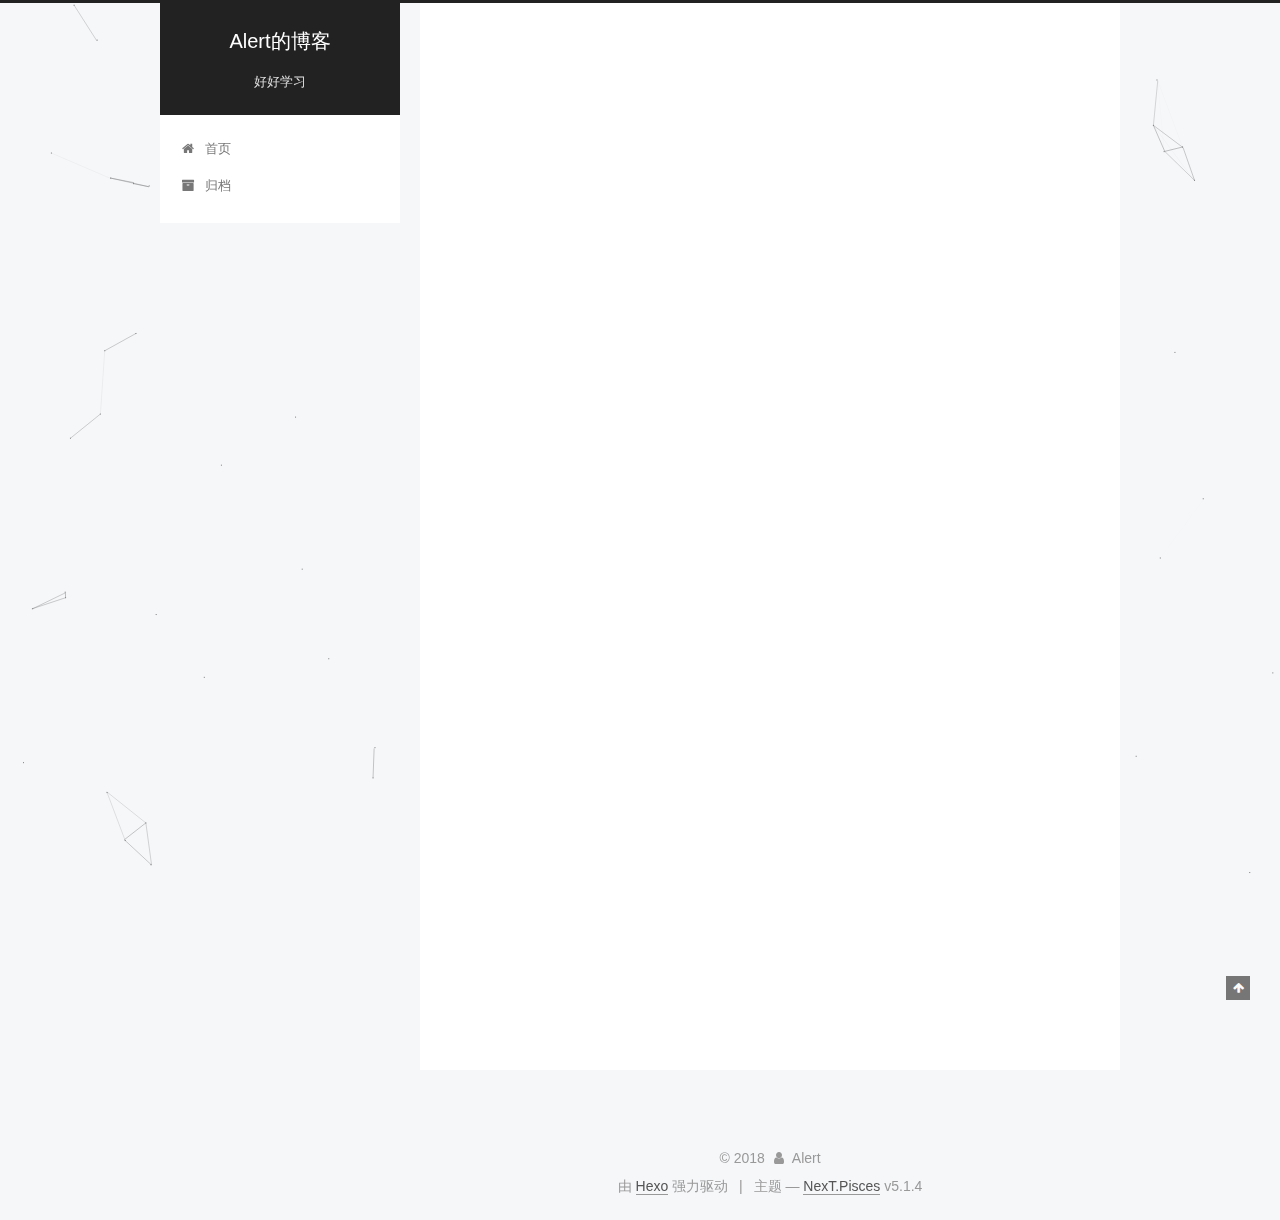
==== commit 6bd363ca: "Site updated: 2018-08-09 13:36:10" ====
--- a/index.html
+++ b/index.html
@@ -500,6 +500,8 @@
   
 
 
+  
+
 
 
 
@@ -538,6 +540,11 @@
   
   
     <script type="text/javascript" src="/lib/fancybox/source/jquery.fancybox.pack.js?v=2.1.5"></script>
+  
+
+  
+  
+    <script type="text/javascript" src="/lib/canvas-nest/canvas-nest.min.js"></script>
   
 
 
--- a/css/main.css
+++ b/css/main.css
@@ -189,7 +189,7 @@
   font-size: 14px;
   line-height: 2;
   color: #555;
-  background: #fff;
+  background: #f5f7f9;
 }
 @media (max-width: 767px) {
   body {
@@ -653,8 +653,8 @@
 @media (min-width: 992px) {
   .full-image.full-image.full-image.full-image {
     max-width: none;
-    width: 110%;
-    margin: 25px -5%;
+    width: 118%;
+    margin: 0 -9%;
   }
 }
 .blockquote-center,
@@ -940,11 +940,11 @@
   display: inline-block;
   padding: 0 20px;
   font-size: 14px;
-  color: #fff;
-  background: #222;
-  border: 2px solid #222;
+  color: #555;
+  background: #fff;
+  border: 2px solid #555;
   text-decoration: none;
-  border-radius: 0;
+  border-radius: 2px;
   transition-property: background-color;
   transition-duration: 0.2s;
   transition-timing-function: ease-in-out;
@@ -953,8 +953,8 @@
 }
 .btn:hover {
   border-color: #222;
-  color: #222;
-  background: #fff;
+  color: #fff;
+  background: #222;
 }
 .btn +.btn {
   margin: 0 0 8px 8px;
@@ -1066,7 +1066,7 @@
   width: 24px;
   background: #222;
   font-size: 12px;
-  opacity: 1;
+  opacity: 0.6;
   color: #fff;
   cursor: pointer;
   text-align: center;
@@ -1087,7 +1087,7 @@
   }
 }
 .back-to-top.back-to-top-on {
-  bottom: 19px;
+  bottom: 30px;
 }
 .header {
   background: transparent;
@@ -1136,7 +1136,7 @@
 .site-subtitle {
   margin-top: 10px;
   font-size: 13px;
-  color: #999;
+  color: #ddd;
 }
 .use-motion .brand {
   opacity: 0;
@@ -1209,7 +1209,8 @@
   transition-timing-function: ease-in-out;
   transition-delay: 0s;
 }
-.menu .menu-item a:hover {
+.menu .menu-item a:hover,
+.menu-item-active a {
   border-bottom-color: #222;
 }
 .menu .menu-item .fa {
@@ -1738,20 +1739,20 @@
   display: block;
   margin: 0 auto;
   padding: 2px;
-  max-width: 96px;
+  max-width: 120px;
   height: auto;
-  border: 2px solid #333;
+  border: 1px solid #eee;
 }
 .site-author-name {
-  margin: 5px 0 0;
+  margin: 0;
   text-align: center;
-  color: #f5f5f5;
-  font-weight: normal;
+  color: #222;
+  font-weight: 600;
 }
 .site-description {
-  margin-top: 5px;
+  margin-top: 0;
   text-align: center;
-  font-size: 14px;
+  font-size: 13px;
   color: #999;
 }
 .site-state {
@@ -1763,7 +1764,7 @@
 .site-state-item {
   display: inline-block;
   padding: 0 15px;
-  border-left: 1px solid #333;
+  border-left: 1px solid #eee;
 }
 .site-state-item:first-child {
   border-left: none;
@@ -1776,11 +1777,11 @@
   text-align: center;
   color: inherit;
   font-weight: 600;
-  font-size: 18px;
+  font-size: 16px;
 }
 .site-state-item-name {
   font-size: 13px;
-  color: inherit;
+  color: #999;
 }
 .feed-link {
   margin-top: 20px;
@@ -1822,7 +1823,7 @@
   width: 4px;
   height: 4px;
   border-radius: 50%;
-  background: #60c675;
+  background: #8c24b5;
 }
 .links-of-blogroll {
   font-size: 13px;
@@ -1860,7 +1861,7 @@
   color: #555;
 }
 .sidebar-nav li:hover {
-  color: #f5f5f5;
+  color: #fc6423;
 }
 .page-post-detail .sidebar-nav-toc {
   padding: 0 5px;
@@ -1869,11 +1870,11 @@
   margin-left: 10px;
 }
 .sidebar-nav .sidebar-nav-active {
-  color: #87daff;
-  border-bottom-color: #87daff;
+  color: #fc6423;
+  border-bottom-color: #fc6423;
 }
 .sidebar-nav .sidebar-nav-active:hover {
-  color: #87daff;
+  color: #fc6423;
 }
 .sidebar-panel {
   display: none;
@@ -1906,12 +1907,12 @@
   transition-timing-function: ease-in-out;
   transition-delay: 0s;
   transition-property: all;
-  color: #999;
-  border-bottom-color: #555;
+  color: #666;
+  border-bottom-color: #ccc;
 }
 .post-toc ol a:hover {
-  color: #ccc;
-  border-bottom-color: #ccc;
+  color: #000;
+  border-bottom-color: #000;
 }
 .post-toc .nav-item {
   overflow: hidden;
@@ -1933,14 +1934,14 @@
   display: block;
 }
 .post-toc .nav .active > a {
-  color: #87daff;
-  border-bottom-color: #87daff;
+  color: #fc6423;
+  border-bottom-color: #fc6423;
 }
 .post-toc .nav .active-current > a {
-  color: #87daff;
+  color: #fc6423;
 }
 .post-toc .nav .active-current > a:hover {
-  color: #87daff;
+  color: #fc6423;
 }
 .footer {
   font-size: 14px;
@@ -2345,6 +2346,16 @@
   transform: translate(-50%, -50%);
   color: #ccc;
 }
+@media (min-width: 768px) and (max-width: 991px) {
+  .busuanzi-count {
+    width: auto;
+  }
+}
+@media (max-width: 767px) {
+  .busuanzi-count {
+    width: auto;
+  }
+}
 .site-uv,
 .site-pv,
 .page-pv {
@@ -2580,83 +2591,403 @@
   }
 }
 .page-post-detail .sidebar-toggle-line {
-  background: #87daff;
+  background: #fc6423;
 }
 .page-post-detail .comments {
   overflow: hidden;
 }
-@media (max-width: 767px) {
-  .header-inner,
-  .container .main-inner,
+.header {
+  position: relative;
+  margin: 0 auto;
+  width: 960px;
+}
+@media (min-width: 768px) and (max-width: 991px) {
+  .header {
+    width: auto;
+  }
+}
+@media (max-width: 767px) {
+  .header {
+    width: auto;
+  }
+}
+.header-inner {
+  position: absolute;
+  top: 0;
+  overflow: hidden;
+  padding: 0;
+  width: 240px;
+  background: #fff;
+  box-shadow: initial;
+  border-radius: initial;
+}
+@media (min-width: 1600px) {
+  .container .header-inner {
+    width: 240px;
+  }
+}
+@media (min-width: 768px) and (max-width: 991px) {
+  .header-inner {
+    position: relative;
+    width: auto;
+    border-radius: initial;
+  }
+}
+@media (max-width: 767px) {
+  .header-inner {
+    position: relative;
+    width: auto;
+    border-radius: initial;
+  }
+}
+.main:before,
+.main:after {
+  content: " ";
+  display: table;
+}
+.main:after {
+  clear: both;
+}
+@media (min-width: 768px) and (max-width: 991px) {
+  .main {
+    padding-bottom: 100px;
+  }
+}
+@media (max-width: 767px) {
+  .main {
+    padding-bottom: 100px;
+  }
+}
+.container .main-inner {
+  width: 960px;
+}
+@media (min-width: 768px) and (max-width: 991px) {
+  .container .main-inner {
+    width: auto;
+  }
+}
+@media (max-width: 767px) {
+  .container .main-inner {
+    width: auto;
+  }
+}
+.content-wrap {
+  float: right;
+  box-sizing: border-box;
+  padding: 40px;
+  width: 700px;
+  background: #fff;
+  min-height: 700px;
+  box-shadow: initial;
+  border-radius: initial;
+}
+@media (min-width: 768px) and (max-width: 991px) {
+  .content-wrap {
+    width: 100%;
+    padding: 20px;
+    border-radius: initial;
+  }
+}
+@media (max-width: 767px) {
+  .content-wrap {
+    width: 100%;
+    padding: 20px;
+    min-height: auto;
+    border-radius: initial;
+  }
+}
+.sidebar {
+  position: static;
+  float: left;
+  margin-top: 300px;
+  width: 240px;
+  background: #f5f7f9;
+  box-shadow: none;
+}
+@media (min-width: 768px) and (max-width: 991px) {
+  .sidebar {
+    display: none;
+  }
+}
+@media (max-width: 767px) {
+  .sidebar {
+    display: none;
+  }
+}
+.sidebar-toggle {
+  display: none;
+}
+.footer-inner {
+  width: 960px;
+  padding-left: 260px;
+}
+@media (min-width: 768px) and (max-width: 991px) {
   .footer-inner {
     width: auto;
-  }
-}
-embed {
-  display: block;
-  margin: 0px auto 25px auto;
-}
-.custom-logo .site-meta-headline {
-  text-align: center;
-}
-.custom-logo .brand {
+    padding-left: 0 !important;
+    padding-right: 0 !important;
+  }
+}
+@media (max-width: 767px) {
+  .footer-inner {
+    width: auto;
+    padding-left: 0 !important;
+    padding-right: 0 !important;
+  }
+}
+.sidebar-position-right .header-inner {
+  right: 0;
+}
+.sidebar-position-right .content-wrap {
+  float: left;
+}
+.sidebar-position-right .sidebar {
+  float: right;
+}
+.sidebar-position-right .footer-inner {
+  padding-left: 0;
+  padding-right: 260px;
+}
+.site-brand-wrapper {
+  position: relative;
+}
+.site-meta {
+  padding: 20px 0;
+  color: #fff;
+  background: #222;
+}
+@media (min-width: 768px) and (max-width: 991px) {
+  .site-meta {
+    box-shadow: 0 0 16px rgba(0,0,0,0.5);
+  }
+}
+@media (max-width: 767px) {
+  .site-meta {
+    box-shadow: 0 0 16px rgba(0,0,0,0.5);
+  }
+}
+.brand {
+  padding: 0;
   background: none;
 }
-.custom-logo .site-title {
-  margin: 10px auto 0;
-  font-size: 24px;
-  color: #222;
-}
-.custom-logo .site-title a {
-  border: none;
-}
-.custom-logo-image {
-  margin: 0 auto;
-  padding: 5px;
-  max-width: 150px;
-  background: #fff;
-}
-@media (max-width: 767px) {
-  .site-nav {
-    position: absolute;
-    left: 0;
-    top: 52px;
-    margin: 0;
-    width: 100%;
-    padding: 0;
-    background: #fff;
-    border-bottom: 1px solid #ddd;
-    z-index: 1030;
-  }
-}
-@media (max-width: 767px) {
-  .menu {
-    text-align: left;
-  }
-}
-@media (max-width: 767px) {
-  .menu .menu-item {
-    display: block;
-    margin: 0 10px;
-    vertical-align: top;
-  }
-}
-@media (max-width: 767px) {
-  .menu .menu-item br {
-    display: none;
-  }
-}
-@media (max-width: 767px) {
-  .menu .menu-item a {
-    padding: 5px 10px;
-  }
-}
-.menu .menu-item .fa {
-  margin-right: 0;
+.brand:hover {
+  color: #fff;
+}
+.site-subtitle {
+  margin: 10px 10px 0;
+  font-weight: initial;
 }
 .site-search form {
   display: none;
 }
+.site-nav {
+  border-top: none;
+}
+@media (min-width: 768px) and (max-width: 991px) {
+  .site-nav {
+    display: none !important;
+  }
+}
+@media (min-width: 768px) and (max-width: 991px) {
+  .site-nav-on {
+    display: block !important;
+  }
+}
+.menu .menu-item {
+  display: block;
+  margin: 0;
+}
+.menu .menu-item a {
+  position: relative;
+  box-sizing: border-box;
+  padding: 5px 20px;
+  text-align: left;
+  line-height: inherit;
+  transition-property: background-color;
+  transition-duration: 0.2s;
+  transition-timing-function: ease-in-out;
+  transition-delay: 0s;
+}
+.menu .menu-item a:hover,
+.menu-item-active a {
+  background: #f9f9f9;
+  border-bottom-color: #fff;
+}
+.menu .menu-item br {
+  display: none;
+}
+.menu-item-active a:after {
+  content: " ";
+  position: absolute;
+  top: 50%;
+  margin-top: -3px;
+  right: 15px;
+  width: 6px;
+  height: 6px;
+  border-radius: 50%;
+  background-color: #bbb;
+}
+.btn-bar {
+  background-color: #fff;
+}
+.site-nav-toggle {
+  left: 20px;
+  top: 50%;
+  -webkit-transform: translateY(-50%);
+  -webkit-transform: translateY(-50%);
+  -moz-transform: translateY(-50%);
+  -ms-transform: translateY(-50%);
+  -o-transform: translateY(-50%);
+  transform: translateY(-50%);
+}
+@media (min-width: 768px) and (max-width: 991px) {
+  .site-nav-toggle {
+    display: block;
+  }
+}
+.use-motion .sidebar .motion-element {
+  opacity: 1;
+}
+.sidebar {
+  margin-left: -100%;
+  right: auto;
+  bottom: auto;
+  -webkit-transform: none;
+}
+.sidebar-inner {
+  box-sizing: border-box;
+  width: 240px;
+  color: #555;
+  background: #fff;
+  box-shadow: initial;
+  border-radius: initial;
+  opacity: 0;
+}
+.sidebar-inner.affix {
+  position: fixed;
+  top: 12px;
+}
+.sidebar-inner.affix-bottom {
+  position: absolute;
+}
+.site-overview {
+  text-align: left;
+}
+.site-author:before,
+.site-author:after {
+  content: " ";
+  display: table;
+}
+.site-author:after {
+  clear: both;
+}
+.sidebar a {
+  color: #555;
+}
+.sidebar a:hover {
+  color: #222;
+}
+.site-state-item {
+  padding: 0 10px;
+}
+.links-of-author-item a:before {
+  display: none;
+}
+.links-of-author-item a {
+  border-bottom: none;
+  text-decoration: underline;
+}
+.feed-link {
+  border-top: 1px dotted #ccc;
+  border-bottom: 1px dotted #ccc;
+  text-align: center;
+}
+.feed-link a {
+  display: block;
+  color: #fc6423;
+  border: none;
+}
+.feed-link a:hover {
+  background: none;
+  color: #e34603;
+}
+.feed-link a:hover i {
+  color: #e34603;
+}
+.links-of-author {
+  display: flex;
+  flex-wrap: wrap;
+  justify-content: center;
+}
+.links-of-author-item {
+  margin: 5px 0 0;
+  width: 50%;
+}
+.links-of-author-item a {
+  max-width: 216px;
+  box-sizing: border-box;
+  display: inline-block;
+  margin-right: 0;
+  margin-bottom: 0;
+  padding: 0 5px;
+  overflow: hidden;
+  white-space: nowrap;
+  text-overflow: ellipsis;
+}
+.links-of-author-item a {
+  display: block;
+  text-decoration: none;
+}
+.links-of-author-item a:hover {
+  border-radius: 4px;
+  background: #eee;
+}
+.links-of-author-item .fa {
+  margin-right: 2px;
+  font-size: 16px;
+}
+.links-of-author-item .fa-globe {
+  font-size: 15px;
+}
+.links-of-blogroll {
+  text-align: center;
+  margin-top: 20px;
+  padding: 3px 0 0;
+  border-top: 1px dotted #ccc;
+}
+.links-of-blogroll-title {
+  margin-top: 0;
+}
+.links-of-blogroll-item {
+  padding: 0;
+}
+.links-of-blogroll-inline:before,
+.links-of-blogroll-inline:after {
+  content: " ";
+  display: table;
+}
+.links-of-blogroll-inline:after {
+  clear: both;
+}
 .links-of-blogroll-inline .links-of-blogroll-item {
-  display: inline-block;
-}
+  margin: 5px 0 0;
+  width: 50%;
+  display: inline-block;
+  width: unset;
+}
+.links-of-blogroll-inline .links-of-blogroll-item a {
+  max-width: 216px;
+  box-sizing: border-box;
+  display: inline-block;
+  margin-right: 0;
+  margin-bottom: 0;
+  padding: 0 5px;
+  overflow: hidden;
+  white-space: nowrap;
+  text-overflow: ellipsis;
+}
+@media (max-width: 767px) {
+  .post-body {
+    text-align: justify;
+  }
+}
